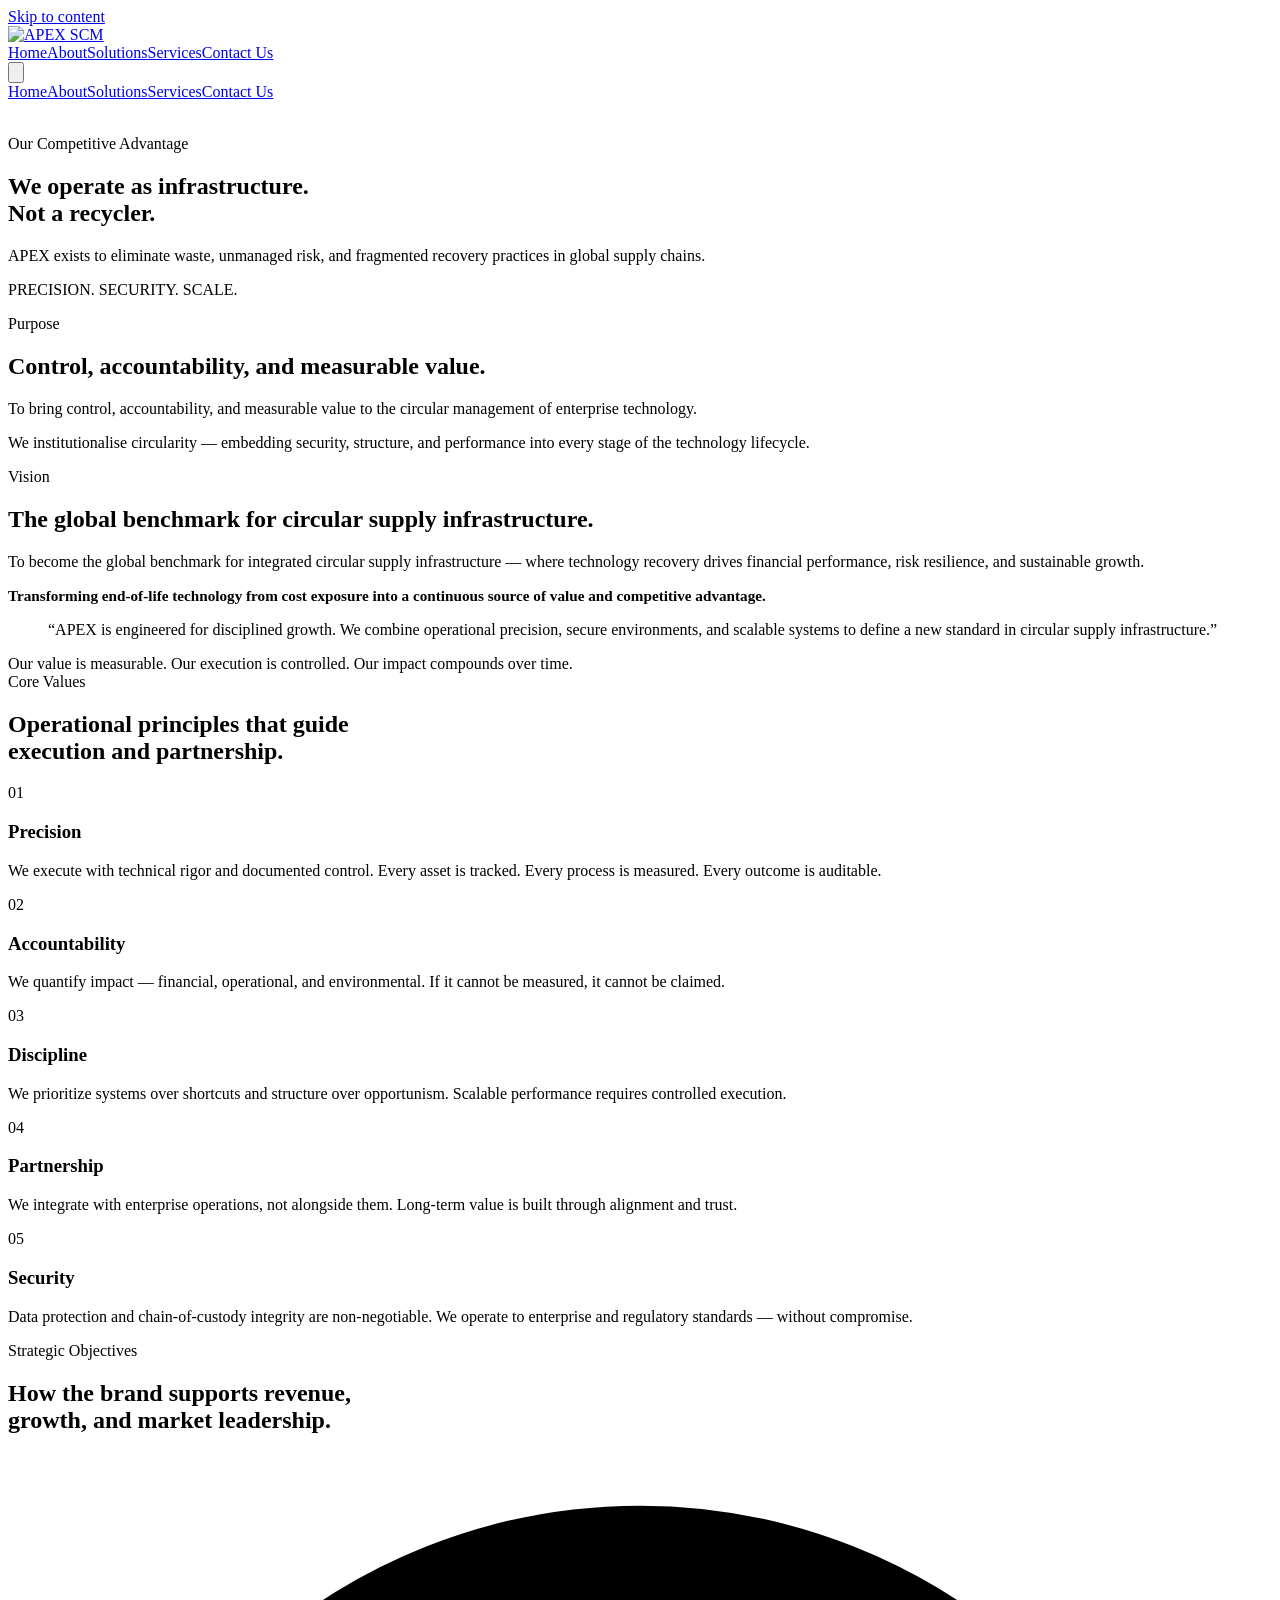
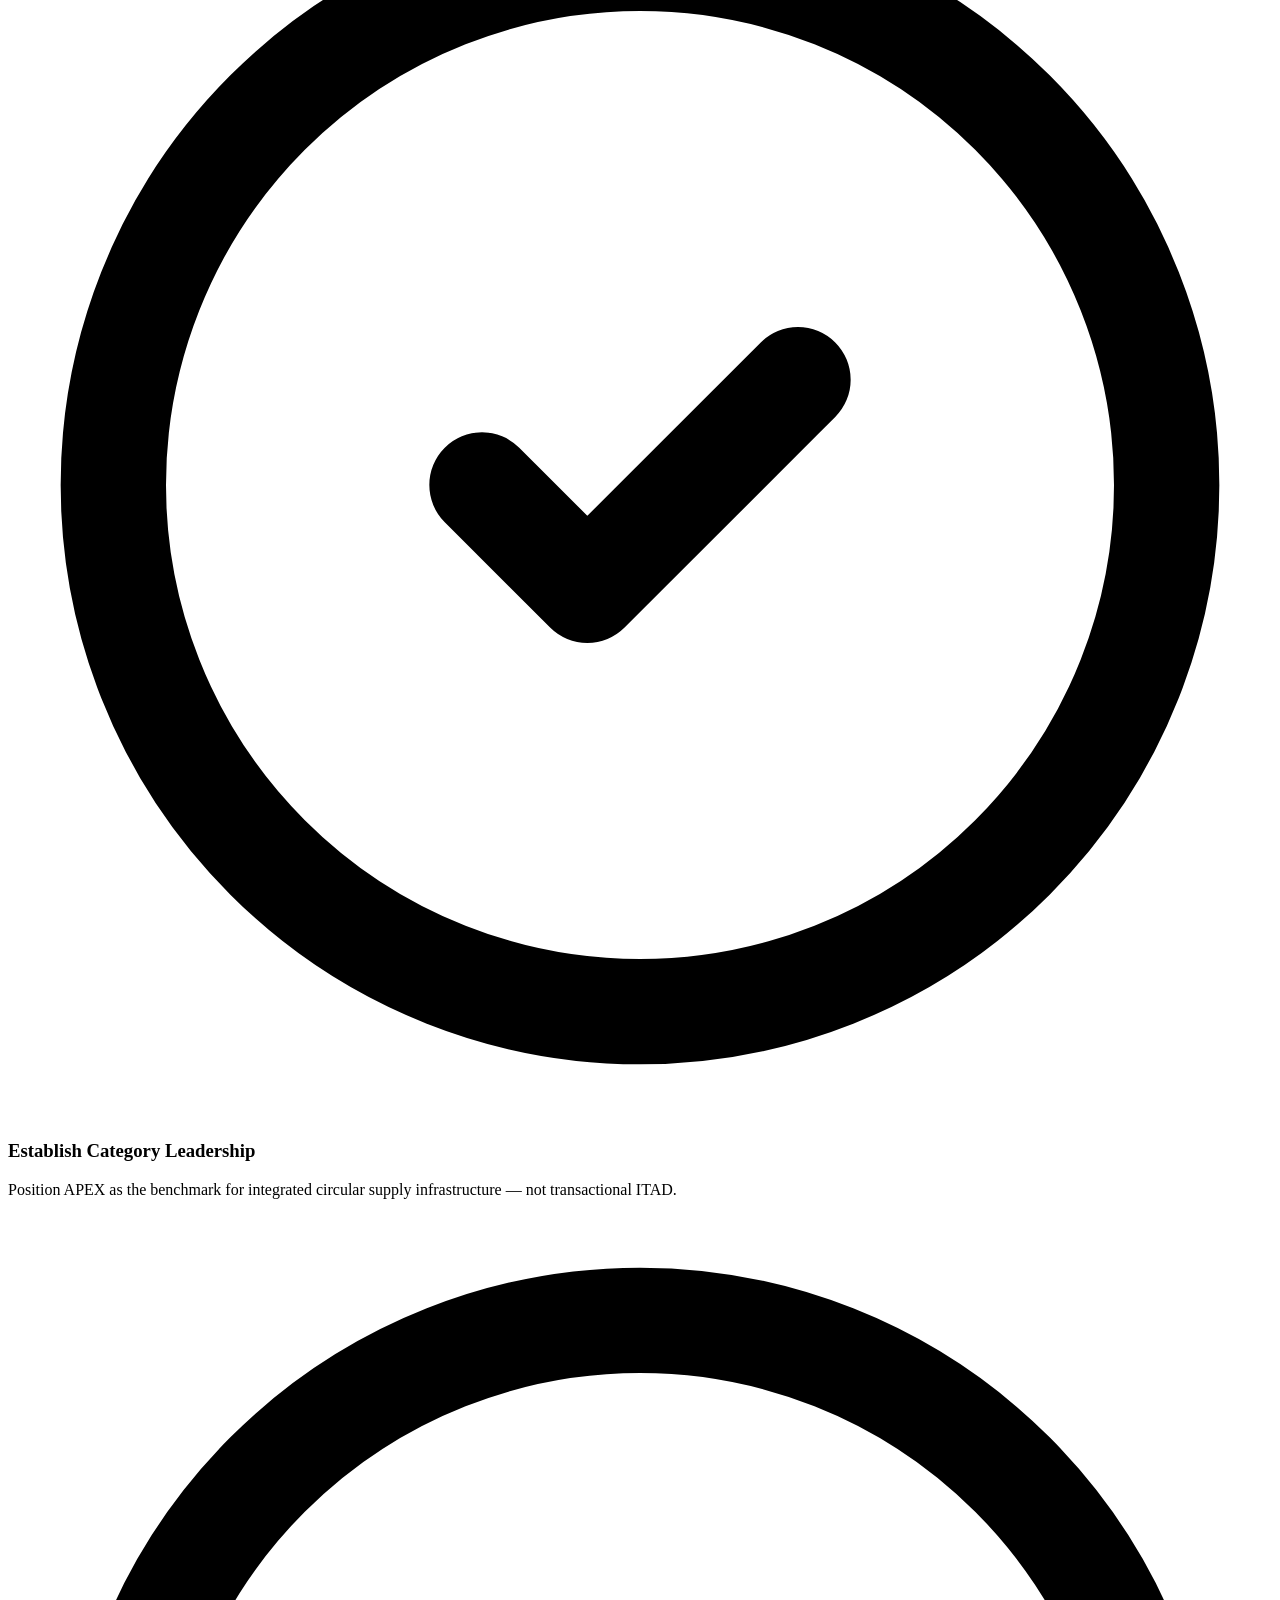
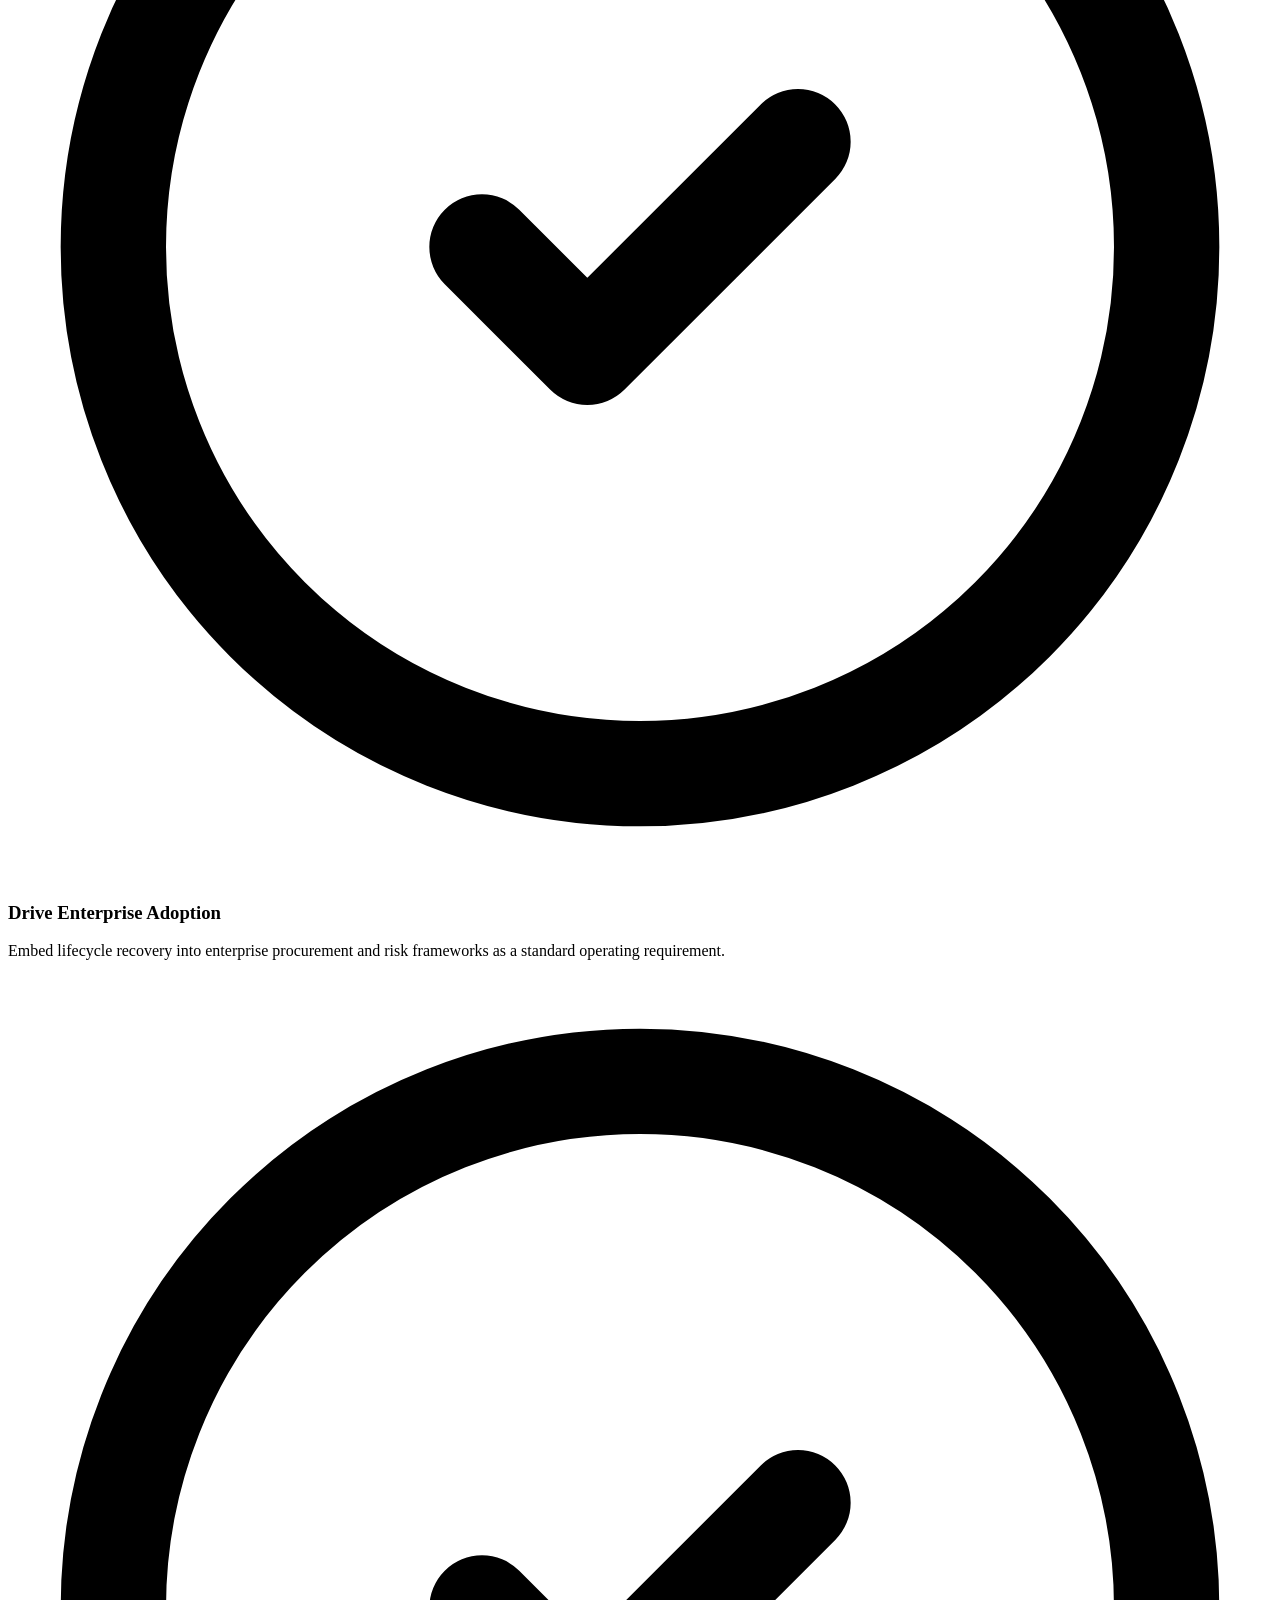
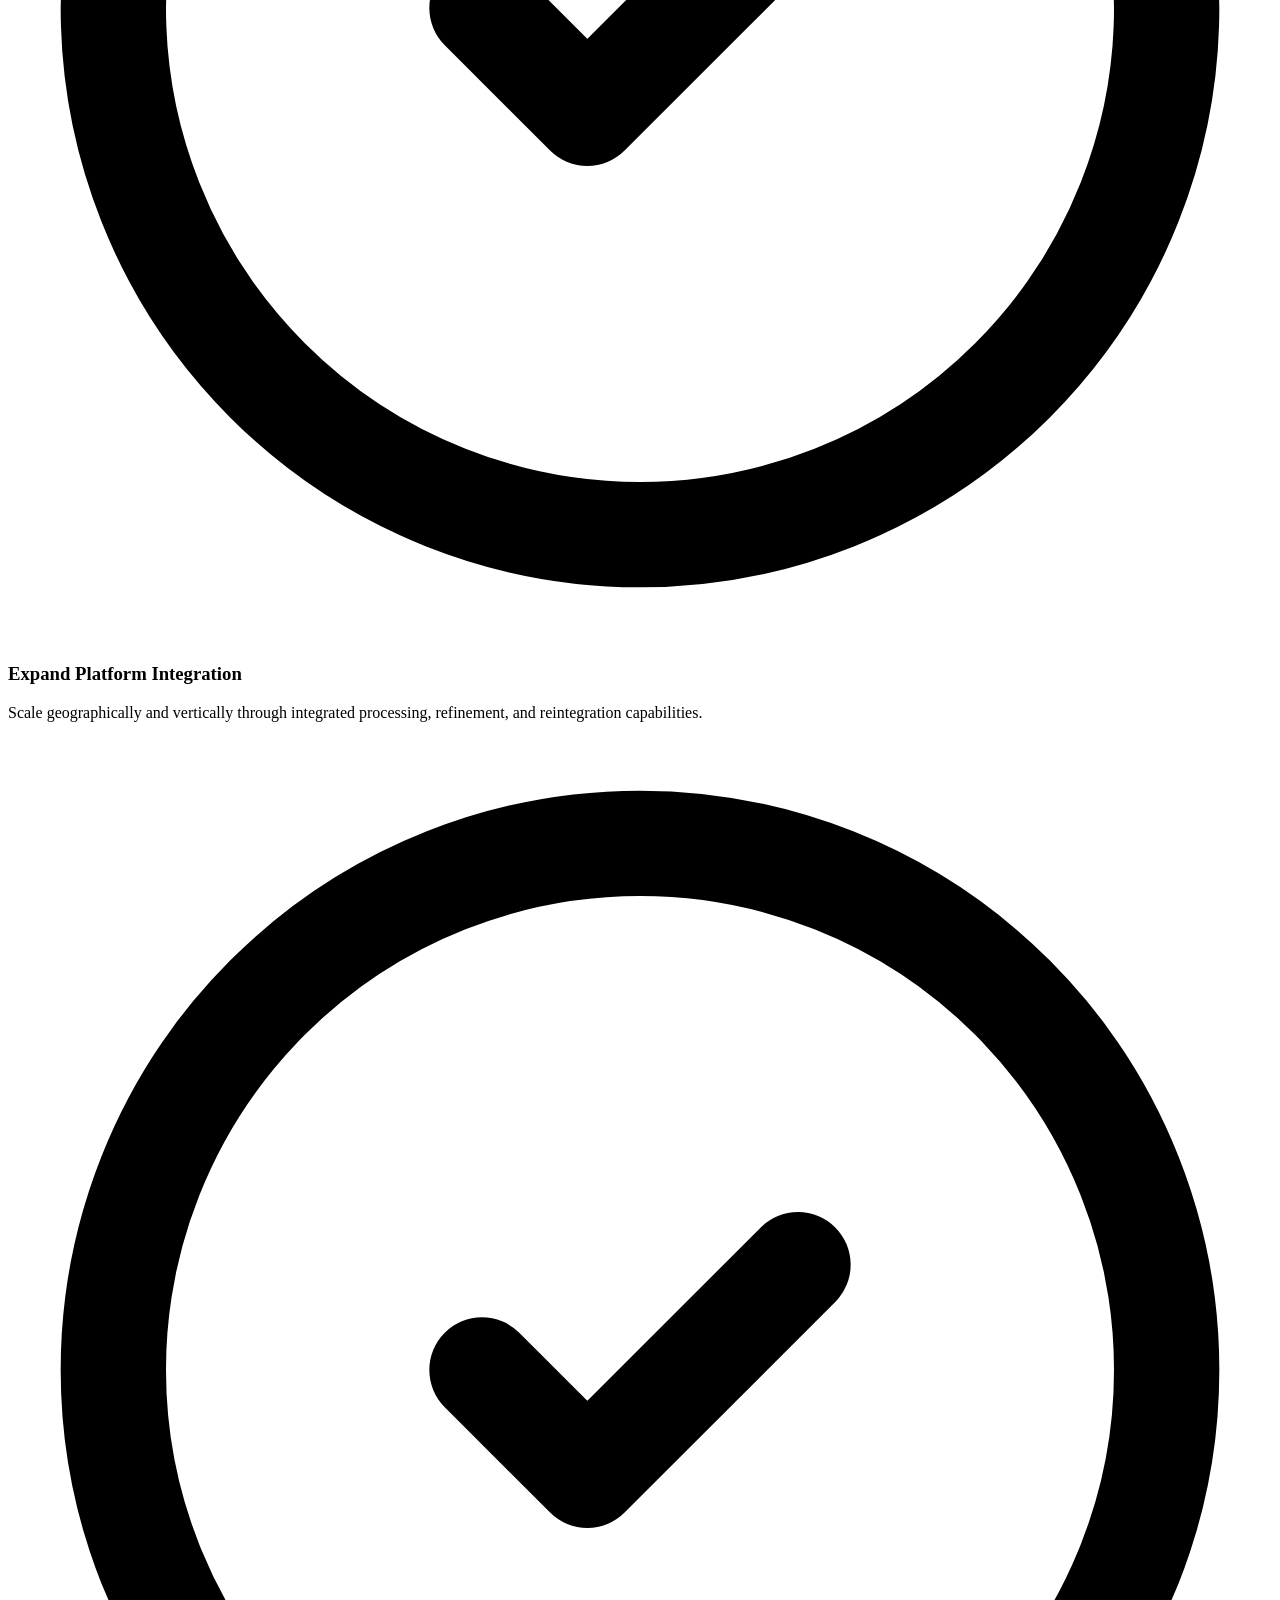
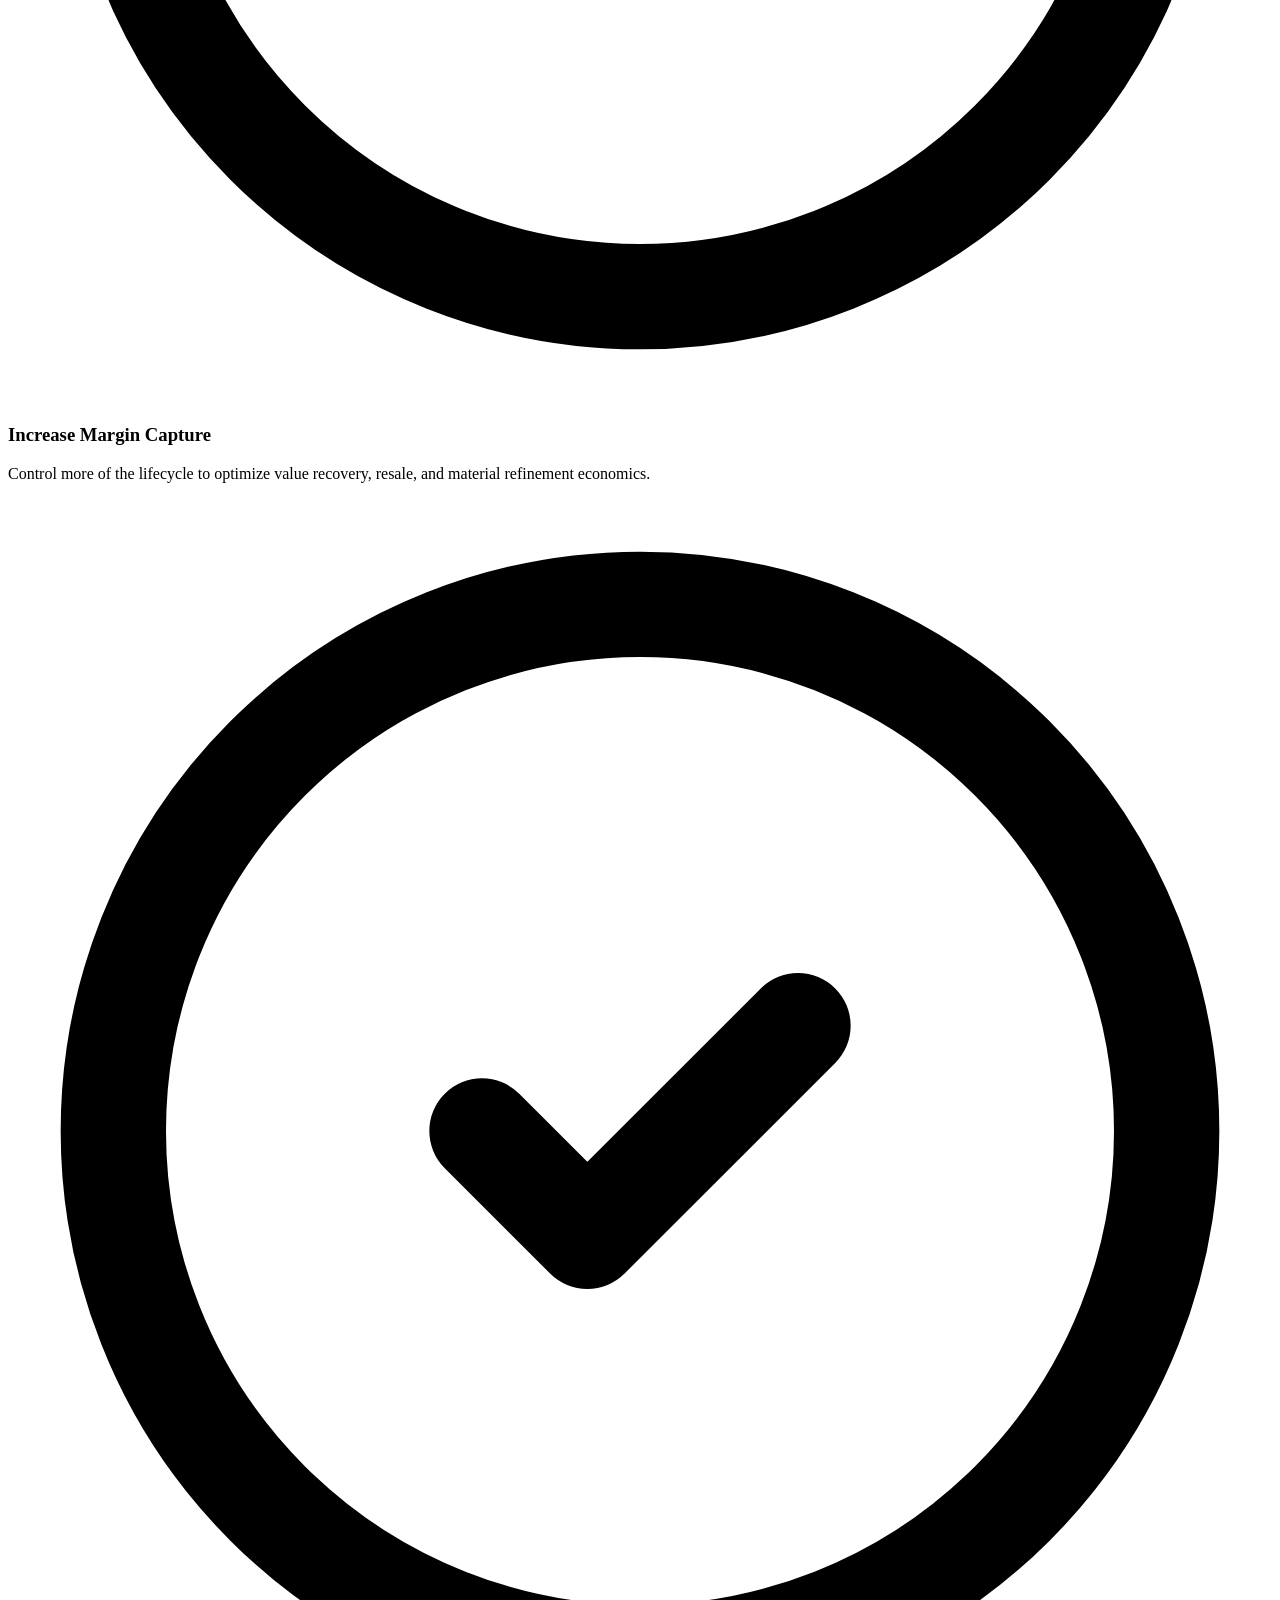
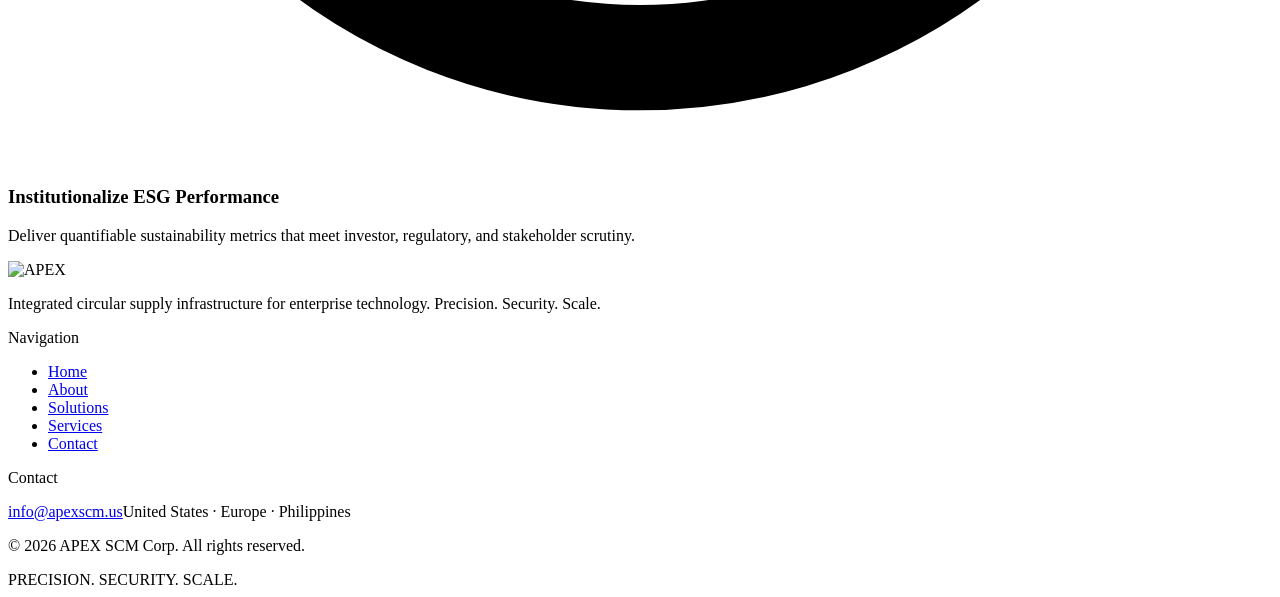
==== docs/about/index.html @ f6a9138d "APEX SCM website: hand-coded static rebuild + Services page with NACM overview deck Recreates the Ba" ====
<!doctype html>
<html lang="en">
<head>
<meta charset="utf-8">
<meta name="viewport" content="width=device-width, initial-scale=1">
<title>About | APEX SCM</title>
<meta name="description" content="APEX operates as infrastructure, not a recycler. Purpose, vision, core values and strategic objectives.">
<link rel="canonical" href="https://apexscm.us/about/">
<meta property="og:type" content="website"><meta property="og:site_name" content="APEX SCM">
<meta property="og:title" content="About | APEX SCM"><meta property="og:description" content="APEX operates as infrastructure, not a recycler. Purpose, vision, core values and strategic objectives.">
<meta property="og:url" content="https://apexscm.us/about/"><meta property="og:image" content="https://apexscm.us/assets/img/og-cover.jpg">
<meta name="twitter:card" content="summary_large_image">
<meta name="theme-color" content="#2e395f">
<link rel="icon" href="/apexscm-us/assets/img/favicon-32.png" sizes="32x32"><link rel="apple-touch-icon" href="/apexscm-us/assets/img/apple-touch-icon.png">
<link rel="manifest" href="/apexscm-us/manifest.json">
<link rel="preload" href="/apexscm-us/assets/fonts/manrope-latin.woff2" as="font" type="font/woff2" crossorigin>
<link rel="preload" href="/apexscm-us/assets/fonts/montserrat-latin.woff2" as="font" type="font/woff2" crossorigin>
<link rel="stylesheet" href="/apexscm-us/styles.css">
</head>
<body>
<a class="skip" href="#main">Skip to content</a>
<header class="site-header"><div class="wrap">
<a class="brand" href="/apexscm-us/" aria-label="APEX SCM home"><img src="/apexscm-us/assets/img/logo.png" alt="APEX SCM" width="1024" height="204"></a>
<nav class="nav" aria-label="Primary"><a href="/apexscm-us/">Home</a><a href="/apexscm-us/about/" aria-current="page">About</a><a href="/apexscm-us/solutions/">Solutions</a><a href="/apexscm-us/services/">Services</a><a class="btn btn-navy btn-sm" href="mailto:info@apexscm.us?subject=Enquiry%20via%20apexscm.us">Contact Us</a></nav>
<button class="nav-toggle" aria-label="Menu" aria-expanded="false" aria-controls="mobile-nav"><svg class="bars" viewBox="0 0 24 24" fill="none" stroke="currentColor" stroke-width="2" stroke-linecap="round" aria-hidden="true"><path d="M4 6h16M4 12h16M4 18h16"/></svg><svg class="x" viewBox="0 0 24 24" fill="none" stroke="currentColor" stroke-width="2" stroke-linecap="round" aria-hidden="true"><path d="M6 6l12 12M18 6 6 18"/></svg></button>
</div>
<nav class="mobile-nav" id="mobile-nav" aria-label="Mobile"><a href="/apexscm-us/">Home</a><a href="/apexscm-us/about/" aria-current="page">About</a><a href="/apexscm-us/solutions/">Solutions</a><a href="/apexscm-us/services/">Services</a><a class="btn btn-navy btn-sm" href="mailto:info@apexscm.us?subject=Enquiry%20via%20apexscm.us">Contact Us</a></nav>
</header>
<main id="main">
<section class="hero hero-sub"><div class="hero-bg"><img src="/apexscm-us/assets/img/hero-about.webp" alt="" fetchpriority="high"></div>
<div class="wrap"><div><p class="eyebrow">Our Competitive Advantage</p><h1>We operate as infrastructure.<br>Not a recycler.</h1><p class="lead">APEX exists to eliminate waste, unmanaged risk, and fragmented recovery practices in global supply chains.</p></div></div><p class="tagline">PRECISION. SECURITY. SCALE.</p></section>
<section class="section"><div class="wrap two-col two-col-top">
<div class="reveal"><span class="eyebrow" style="display:block;margin-bottom:.75rem">Purpose</span><h2 class="h2 h2-sm">Control, accountability, and measurable value.</h2>
<p class="sub" style="margin-top:1.25rem">To bring control, accountability, and measurable value to the circular management of enterprise technology.</p>
<p class="sub" style="margin-top:1rem">We institutionalise circularity — embedding security, structure, and performance into every stage of the technology lifecycle.</p></div>
<div class="reveal"><span class="eyebrow" style="display:block;margin-bottom:.75rem">Vision</span><h2 class="h2 h2-sm">The global benchmark for circular supply infrastructure.</h2>
<p class="sub" style="margin-top:1.25rem">To become the global benchmark for integrated circular supply infrastructure — where technology recovery drives financial performance, risk resilience, and sustainable growth.</p>
<p style="margin-top:1rem;font-weight:600;font-size:.95rem">Transforming end-of-life technology from cost exposure into a continuous source of value and competitive advantage.</p></div>
</div></section>

<section class="section-tight section-navy"><div class="wrap quote reveal">
<blockquote>“APEX is engineered for disciplined growth. We combine operational precision, secure environments, and scalable systems to define a new standard in circular supply infrastructure.”</blockquote>
<span class="eyebrow">Our value is measurable. Our execution is controlled. Our impact compounds over time.</span>
</div></section>

<section class="section"><div class="wrap">
<div class="section-head reveal"><span class="eyebrow">Core Values</span><h2 class="h2">Operational principles that guide<br>execution and partnership.</h2></div>
<div class="grid grid-3"><div class="card card-gold reveal"><div class="num">01</div><h3>Precision</h3><p>We execute with technical rigor and documented control. Every asset is tracked. Every process is measured. Every outcome is auditable.</p></div><div class="card card-gold reveal"><div class="num">02</div><h3>Accountability</h3><p>We quantify impact — financial, operational, and environmental. If it cannot be measured, it cannot be claimed.</p></div><div class="card card-gold reveal"><div class="num">03</div><h3>Discipline</h3><p>We prioritize systems over shortcuts and structure over opportunism. Scalable performance requires controlled execution.</p></div><div class="card card-gold reveal"><div class="num">04</div><h3>Partnership</h3><p>We integrate with enterprise operations, not alongside them. Long-term value is built through alignment and trust.</p></div><div class="card card-gold reveal"><div class="num">05</div><h3>Security</h3><p>Data protection and chain-of-custody integrity are non-negotiable. We operate to enterprise and regulatory standards — without compromise.</p></div></div>
</div></section>

<section class="section section-muted"><div class="wrap">
<div class="section-head reveal"><span class="eyebrow">Strategic Objectives</span><h2 class="h2">How the brand supports revenue,<br>growth, and market leadership.</h2></div>
<div class="grid grid-3"><div class="card reveal"><div class="icon"><svg viewBox="0 0 24 24" fill="none" stroke="currentColor" stroke-width="2" stroke-linecap="round" stroke-linejoin="round" aria-hidden="true"><circle cx="12" cy="12" r="10"/><path d="m9 12 2 2 4-4"/></svg></div><h3>Establish Category Leadership</h3><p>Position APEX as the benchmark for integrated circular supply infrastructure — not transactional ITAD.</p></div><div class="card reveal"><div class="icon"><svg viewBox="0 0 24 24" fill="none" stroke="currentColor" stroke-width="2" stroke-linecap="round" stroke-linejoin="round" aria-hidden="true"><circle cx="12" cy="12" r="10"/><path d="m9 12 2 2 4-4"/></svg></div><h3>Drive Enterprise Adoption</h3><p>Embed lifecycle recovery into enterprise procurement and risk frameworks as a standard operating requirement.</p></div><div class="card reveal"><div class="icon"><svg viewBox="0 0 24 24" fill="none" stroke="currentColor" stroke-width="2" stroke-linecap="round" stroke-linejoin="round" aria-hidden="true"><circle cx="12" cy="12" r="10"/><path d="m9 12 2 2 4-4"/></svg></div><h3>Expand Platform Integration</h3><p>Scale geographically and vertically through integrated processing, refinement, and reintegration capabilities.</p></div><div class="card reveal"><div class="icon"><svg viewBox="0 0 24 24" fill="none" stroke="currentColor" stroke-width="2" stroke-linecap="round" stroke-linejoin="round" aria-hidden="true"><circle cx="12" cy="12" r="10"/><path d="m9 12 2 2 4-4"/></svg></div><h3>Increase Margin Capture</h3><p>Control more of the lifecycle to optimize value recovery, resale, and material refinement economics.</p></div><div class="card reveal"><div class="icon"><svg viewBox="0 0 24 24" fill="none" stroke="currentColor" stroke-width="2" stroke-linecap="round" stroke-linejoin="round" aria-hidden="true"><circle cx="12" cy="12" r="10"/><path d="m9 12 2 2 4-4"/></svg></div><h3>Institutionalize ESG Performance</h3><p>Deliver quantifiable sustainability metrics that meet investor, regulatory, and stakeholder scrutiny.</p></div></div>
</div></section>
</main>
<footer class="site-footer"><div class="wrap">
<div class="foot-grid">
<div class="foot-brand"><img src="/apexscm-us/assets/img/logo-reversed.png" alt="APEX" width="1024" height="319"><p>Integrated circular supply infrastructure for enterprise technology. Precision. Security. Scale.</p></div>
<div><p class="foot-h">Navigation</p><ul class="foot-links"><li><a href="/apexscm-us/">Home</a></li><li><a href="/apexscm-us/about/">About</a></li><li><a href="/apexscm-us/solutions/">Solutions</a></li><li><a href="/apexscm-us/services/">Services</a></li><li><a href="mailto:info@apexscm.us?subject=Enquiry%20via%20apexscm.us">Contact</a></li></ul></div>
<div><p class="foot-h">Contact</p><div class="foot-contact"><a href="mailto:info@apexscm.us">info@apexscm.us</a><span>United States · Europe · Philippines</span></div></div>
</div>
<div class="foot-bottom"><p>&copy; 2026 APEX SCM Corp. All rights reserved.</p><span class="tag">PRECISION. SECURITY. SCALE.</span></div>
</div></footer>
<script>document.documentElement.classList.add('js')</script><script src="/apexscm-us/site.js" defer></script>
</body>
</html>
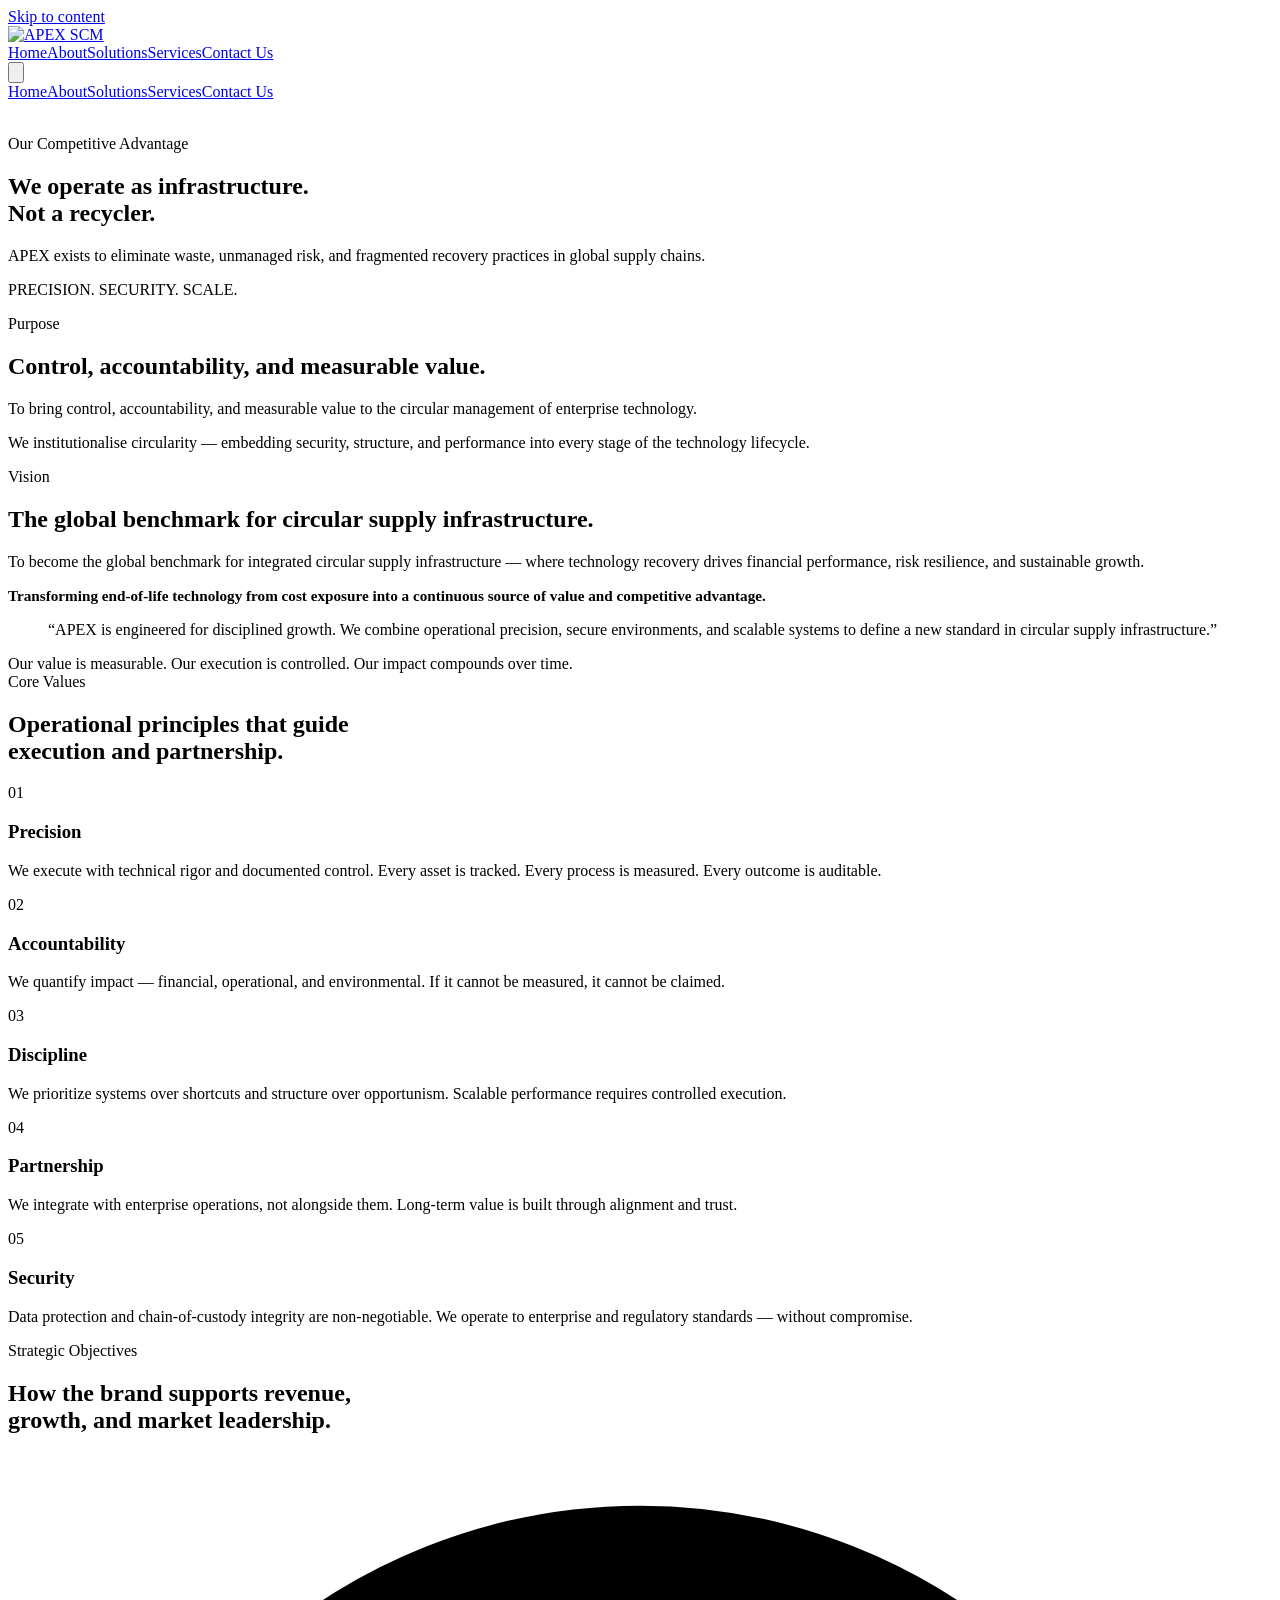
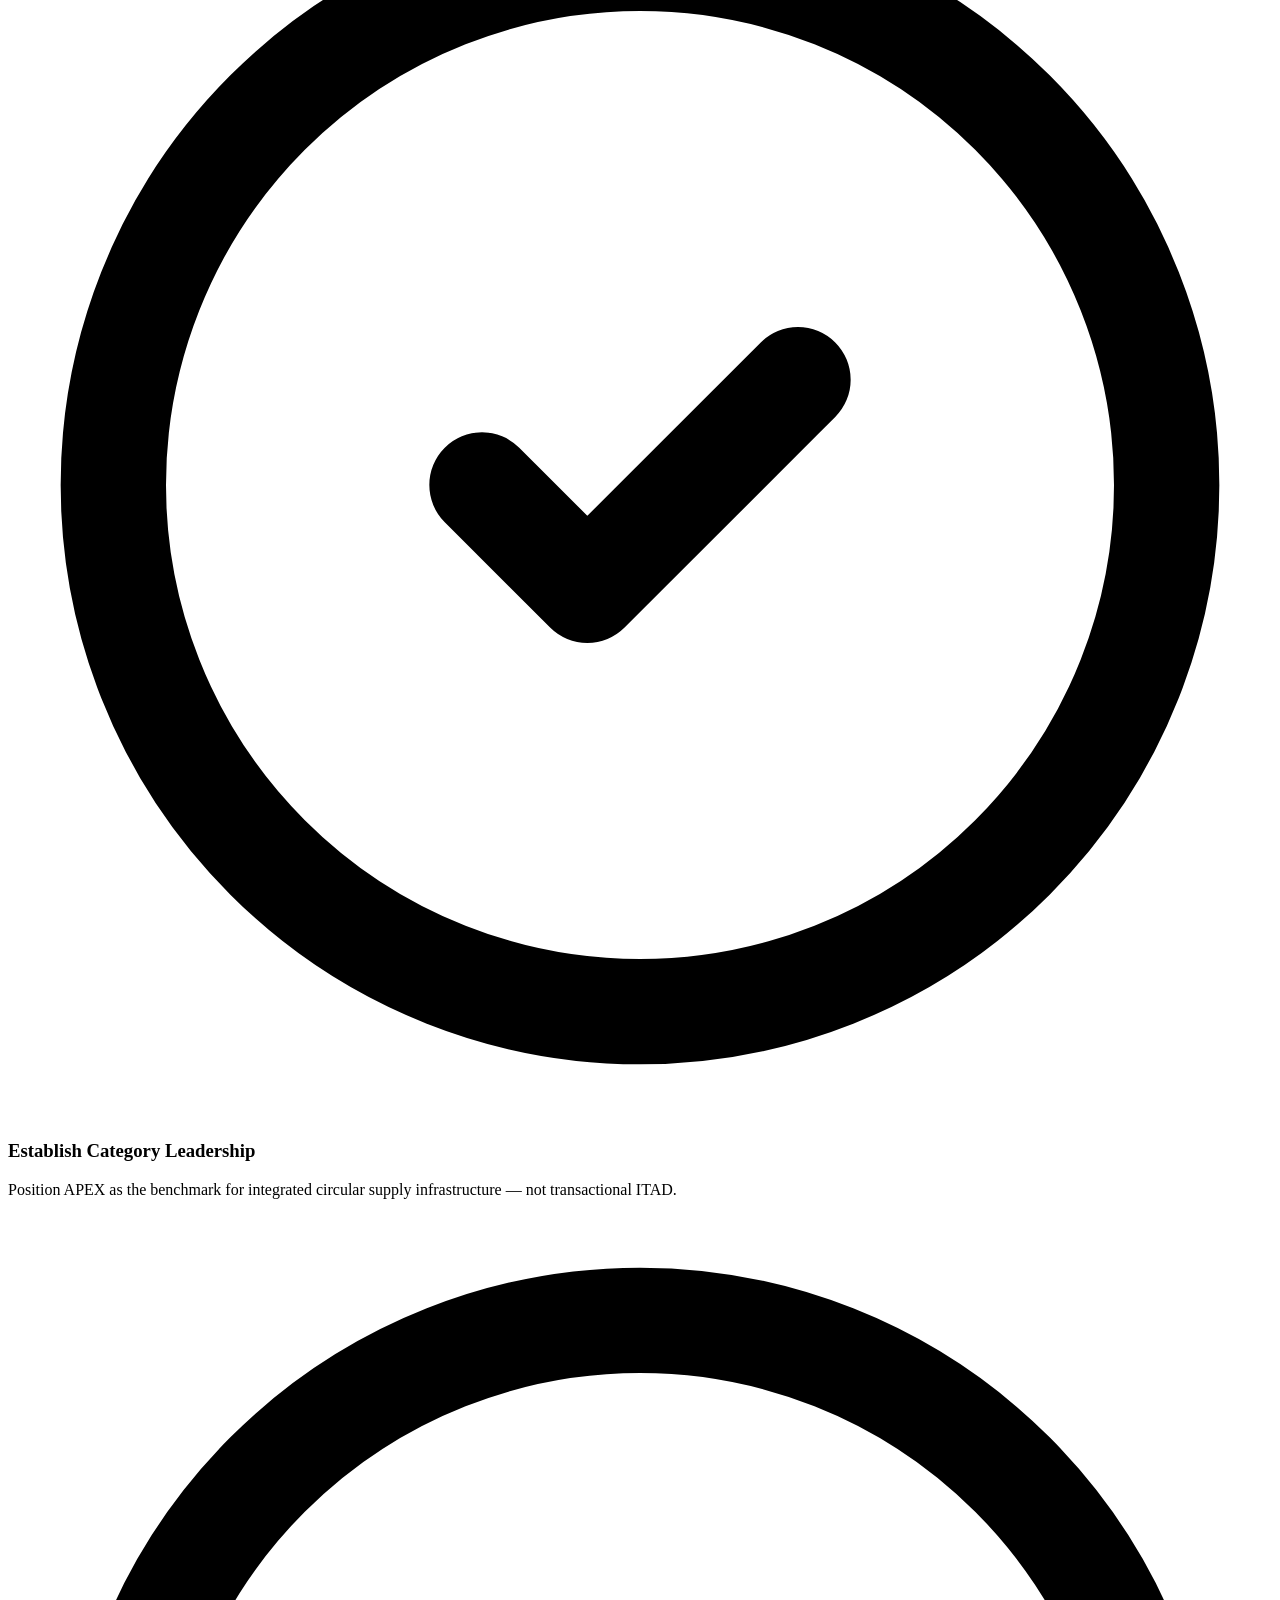
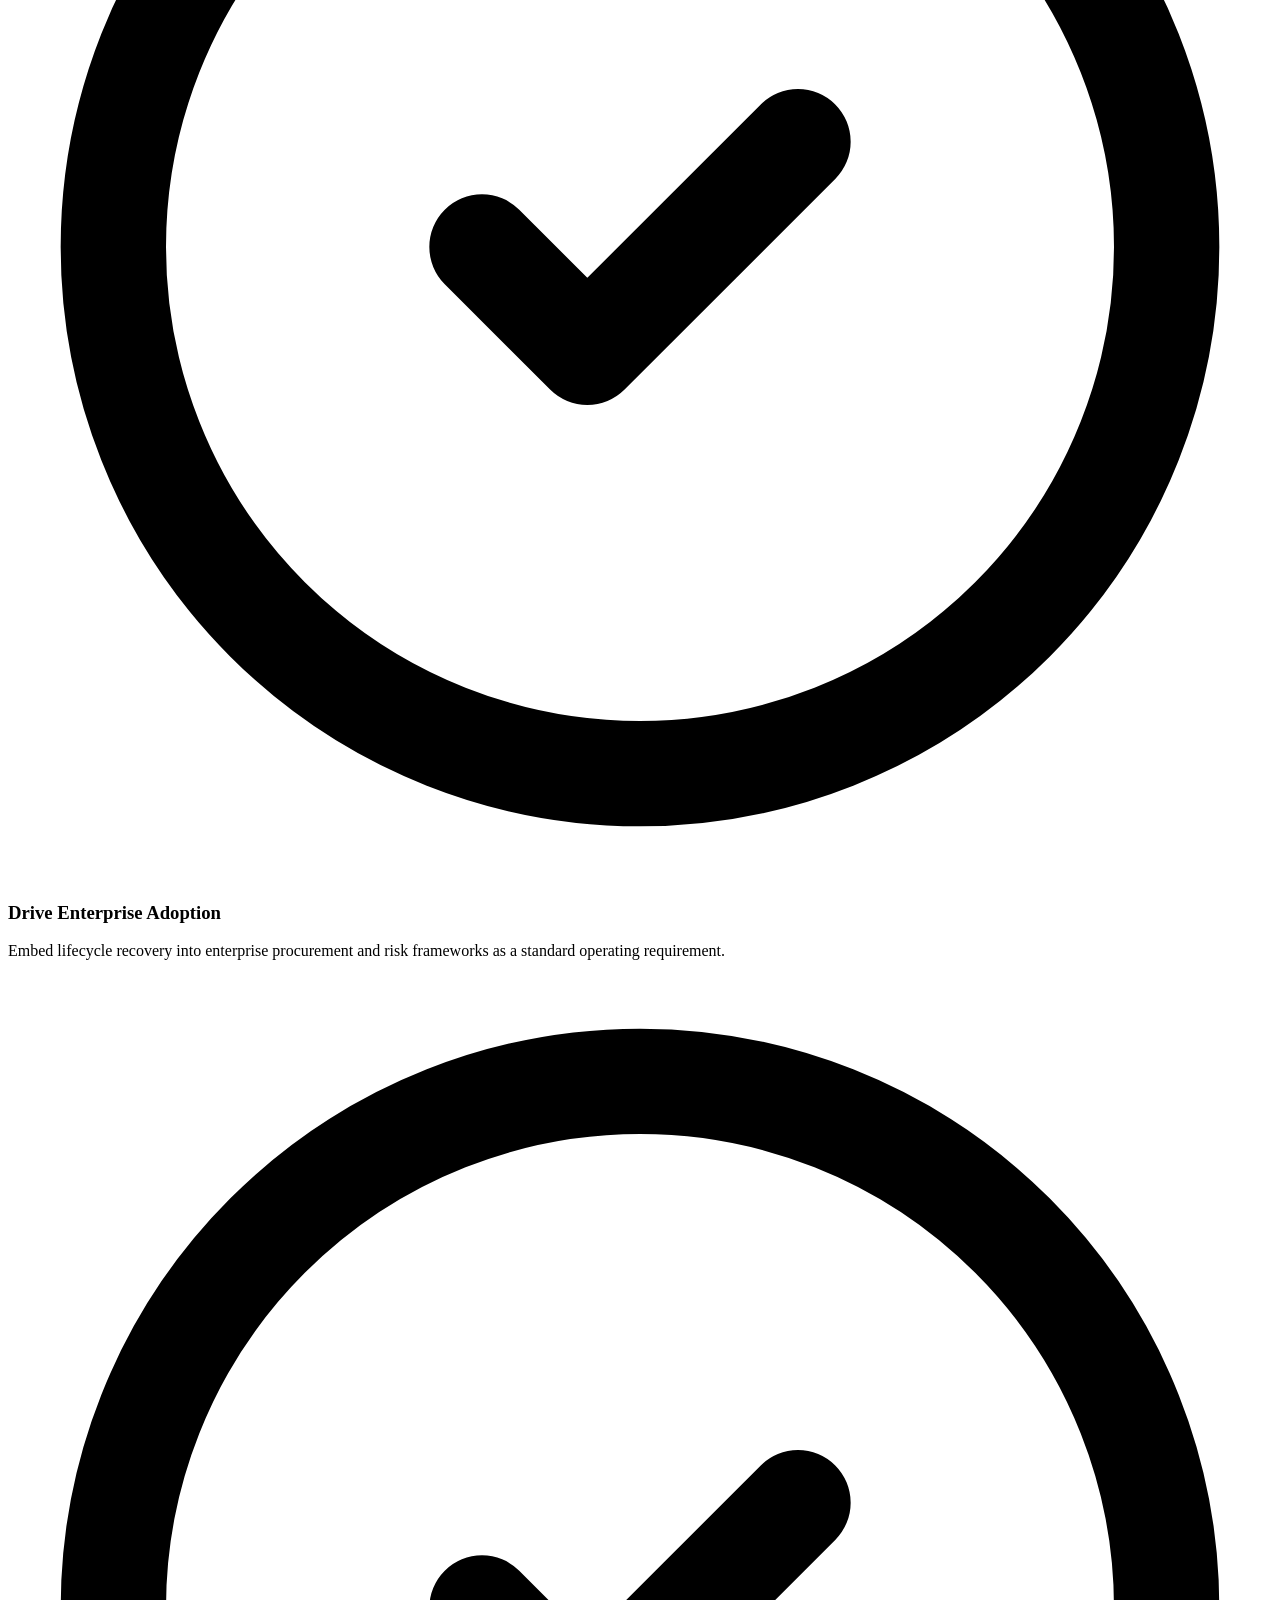
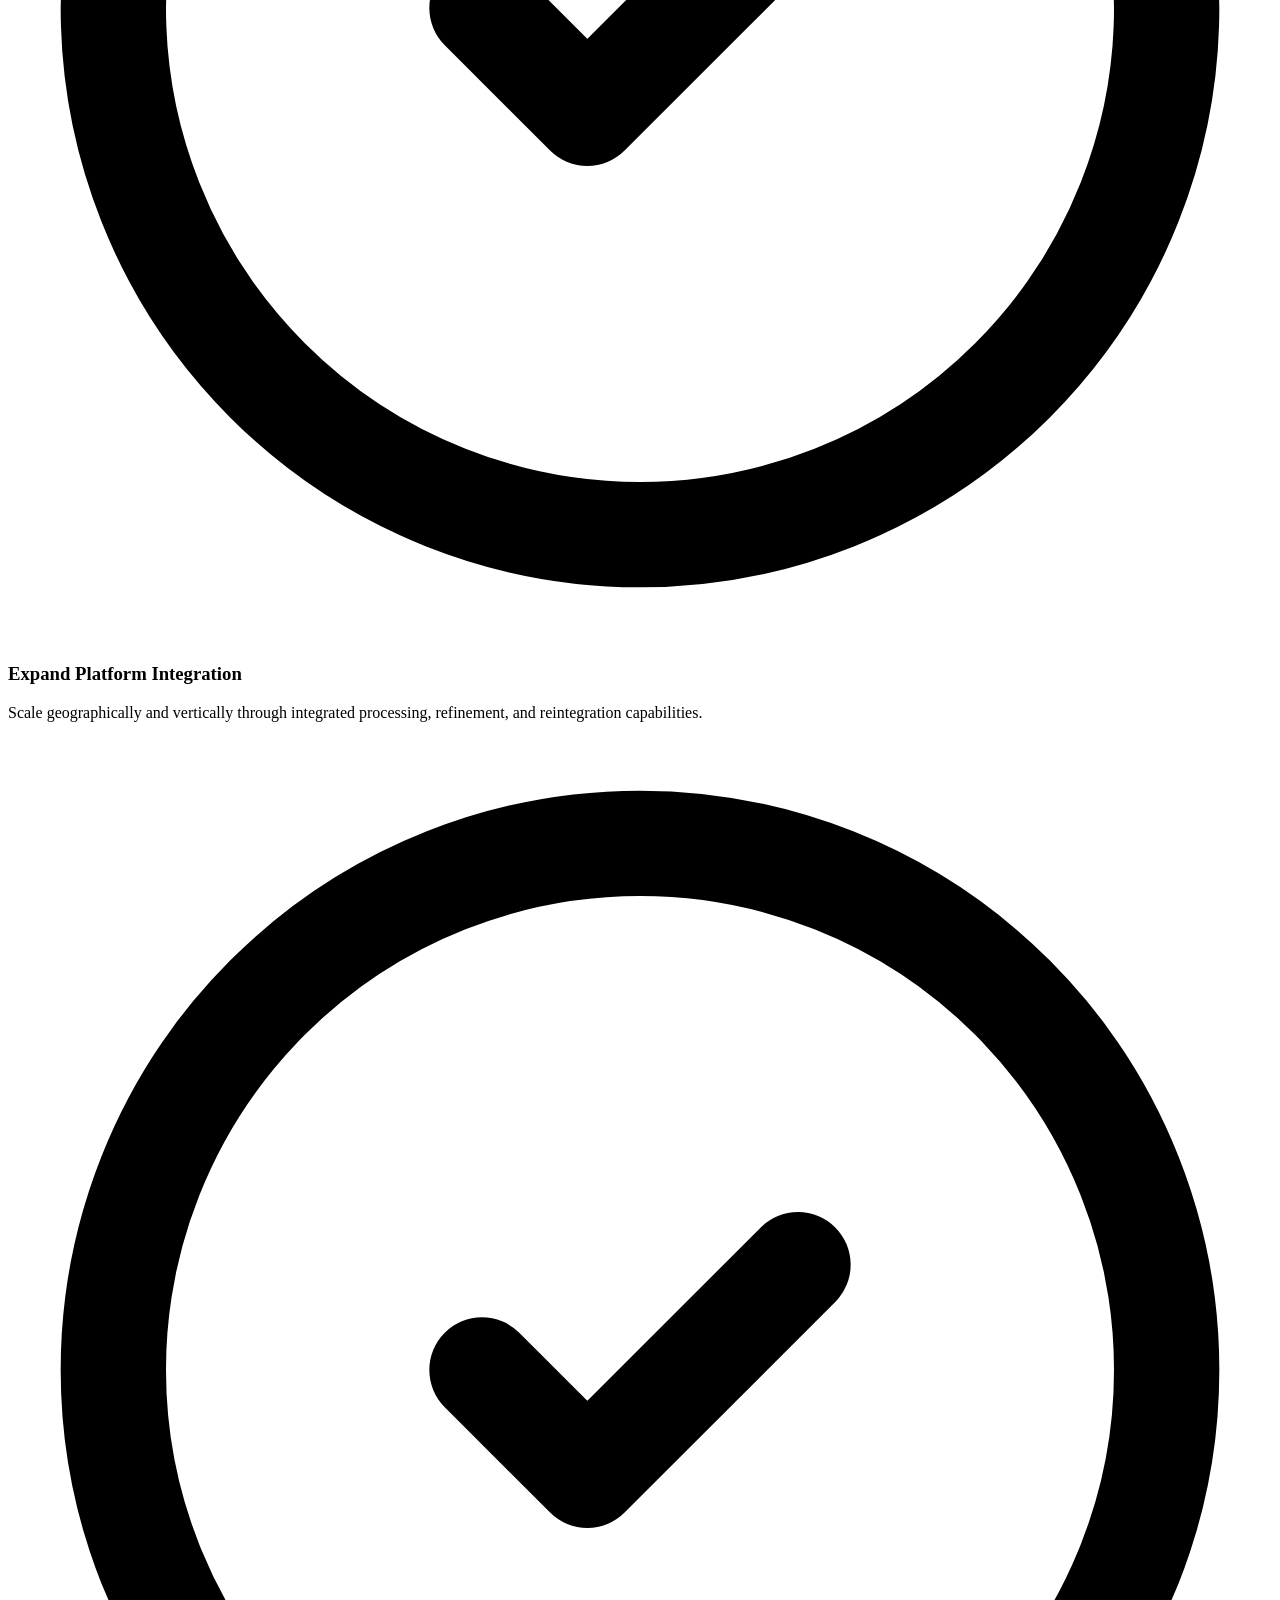
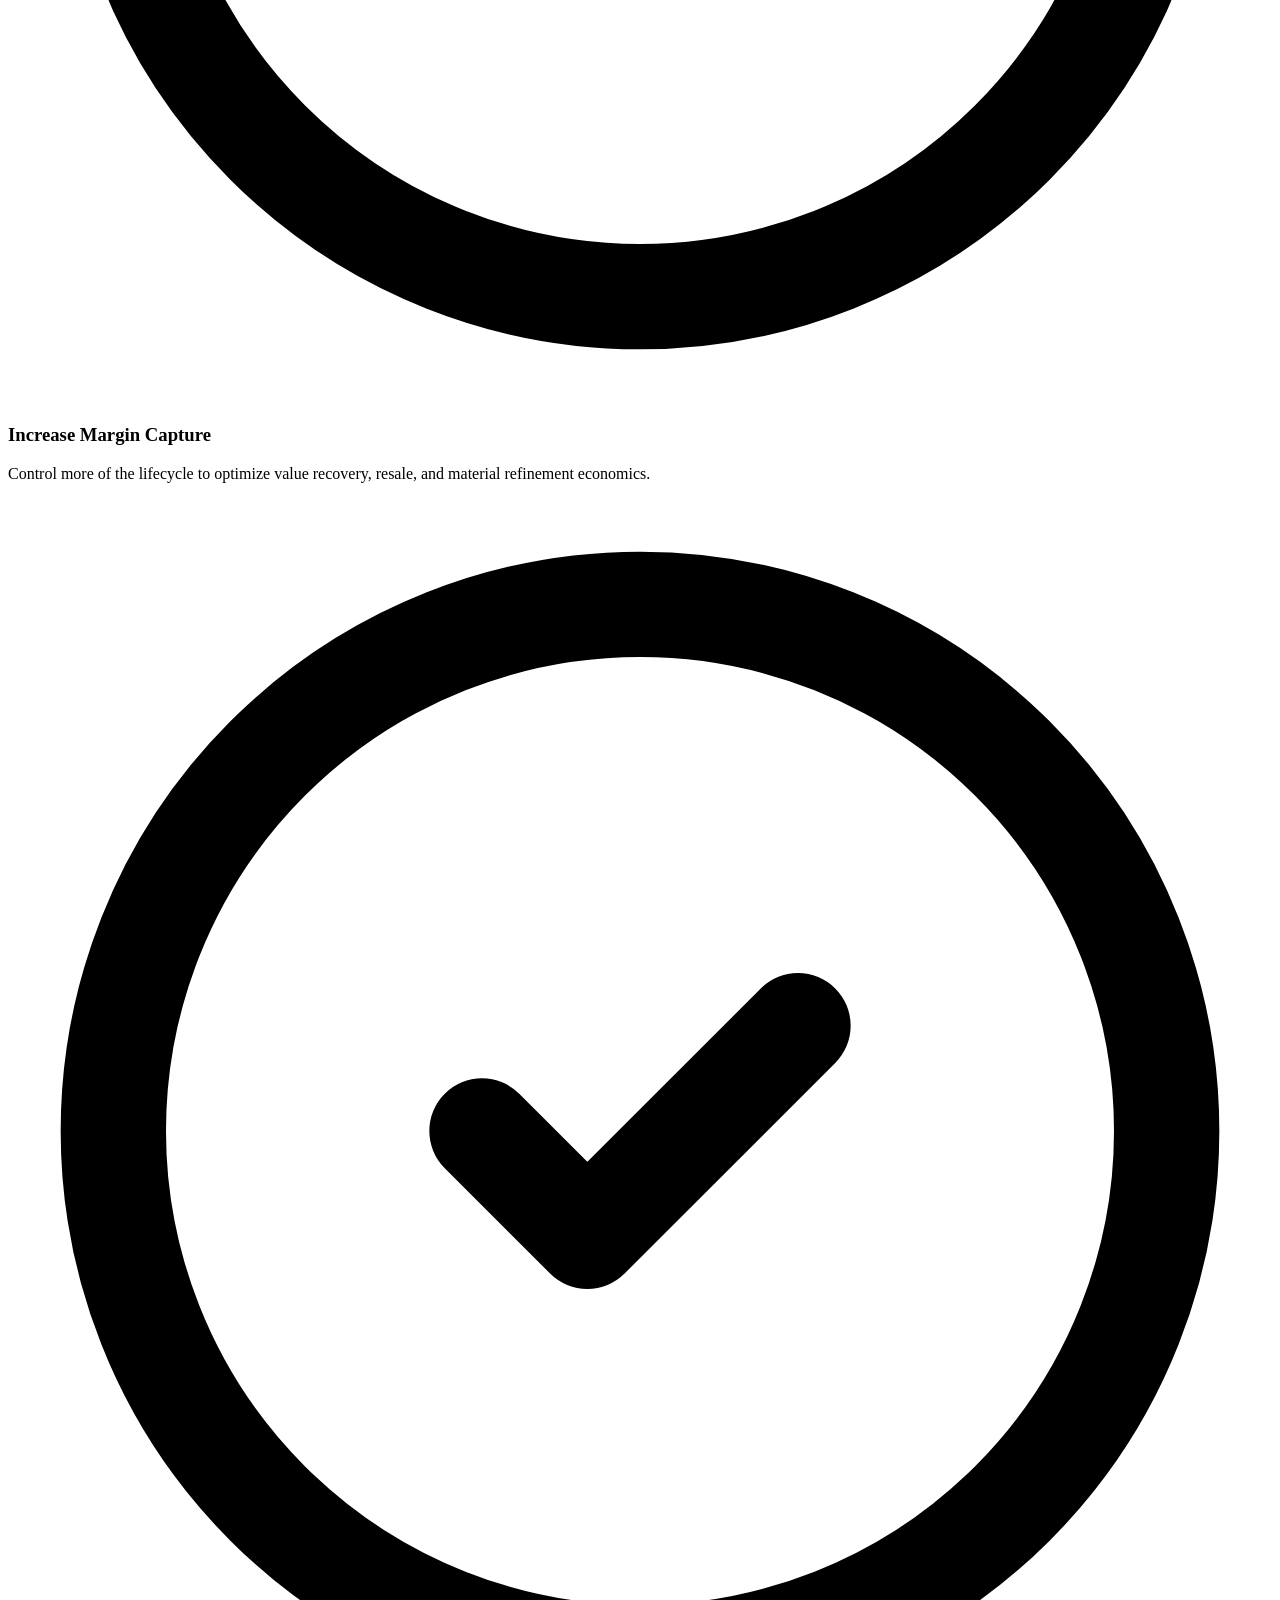
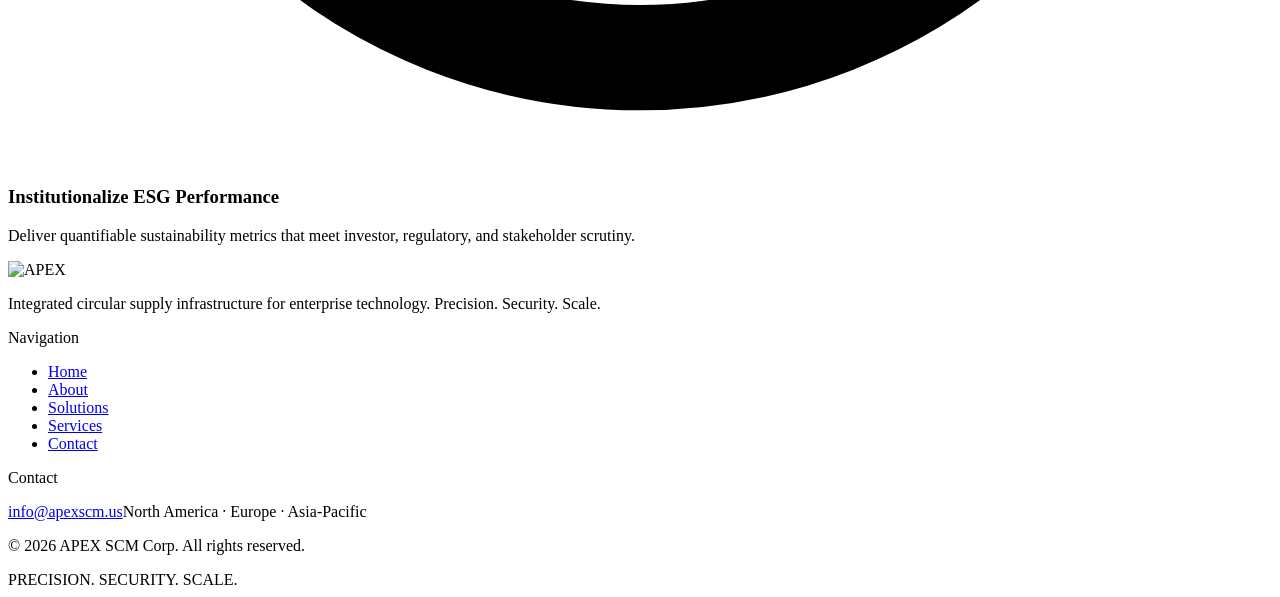
==== commit cc31347d: "Mobile polish, gold Contact buttons, Asia-Pacific footer; switch to production build (CNAME apexscm." ====
--- a/docs/about/index.html
+++ b/docs/about/index.html
@@ -11,23 +11,23 @@
 <meta property="og:url" content="https://apexscm.us/about/"><meta property="og:image" content="https://apexscm.us/assets/img/og-cover.jpg">
 <meta name="twitter:card" content="summary_large_image">
 <meta name="theme-color" content="#2e395f">
-<link rel="icon" href="/apexscm-us/assets/img/favicon-32.png" sizes="32x32"><link rel="apple-touch-icon" href="/apexscm-us/assets/img/apple-touch-icon.png">
-<link rel="manifest" href="/apexscm-us/manifest.json">
-<link rel="preload" href="/apexscm-us/assets/fonts/manrope-latin.woff2" as="font" type="font/woff2" crossorigin>
-<link rel="preload" href="/apexscm-us/assets/fonts/montserrat-latin.woff2" as="font" type="font/woff2" crossorigin>
-<link rel="stylesheet" href="/apexscm-us/styles.css">
+<link rel="icon" href="/assets/img/favicon-32.png" sizes="32x32"><link rel="apple-touch-icon" href="/assets/img/apple-touch-icon.png">
+<link rel="manifest" href="/manifest.json">
+<link rel="preload" href="/assets/fonts/manrope-latin.woff2" as="font" type="font/woff2" crossorigin>
+<link rel="preload" href="/assets/fonts/montserrat-latin.woff2" as="font" type="font/woff2" crossorigin>
+<link rel="stylesheet" href="/styles.css">
 </head>
 <body>
 <a class="skip" href="#main">Skip to content</a>
 <header class="site-header"><div class="wrap">
-<a class="brand" href="/apexscm-us/" aria-label="APEX SCM home"><img src="/apexscm-us/assets/img/logo.png" alt="APEX SCM" width="1024" height="204"></a>
-<nav class="nav" aria-label="Primary"><a href="/apexscm-us/">Home</a><a href="/apexscm-us/about/" aria-current="page">About</a><a href="/apexscm-us/solutions/">Solutions</a><a href="/apexscm-us/services/">Services</a><a class="btn btn-navy btn-sm" href="mailto:info@apexscm.us?subject=Enquiry%20via%20apexscm.us">Contact Us</a></nav>
+<a class="brand" href="/" aria-label="APEX SCM home"><img src="/assets/img/logo.png" alt="APEX SCM" width="1024" height="204"></a>
+<nav class="nav" aria-label="Primary"><a href="/">Home</a><a href="/about/" aria-current="page">About</a><a href="/solutions/">Solutions</a><a href="/services/">Services</a><a class="btn btn-gold btn-sm" href="mailto:info@apexscm.us?subject=Enquiry%20via%20apexscm.us">Contact Us</a></nav>
 <button class="nav-toggle" aria-label="Menu" aria-expanded="false" aria-controls="mobile-nav"><svg class="bars" viewBox="0 0 24 24" fill="none" stroke="currentColor" stroke-width="2" stroke-linecap="round" aria-hidden="true"><path d="M4 6h16M4 12h16M4 18h16"/></svg><svg class="x" viewBox="0 0 24 24" fill="none" stroke="currentColor" stroke-width="2" stroke-linecap="round" aria-hidden="true"><path d="M6 6l12 12M18 6 6 18"/></svg></button>
 </div>
-<nav class="mobile-nav" id="mobile-nav" aria-label="Mobile"><a href="/apexscm-us/">Home</a><a href="/apexscm-us/about/" aria-current="page">About</a><a href="/apexscm-us/solutions/">Solutions</a><a href="/apexscm-us/services/">Services</a><a class="btn btn-navy btn-sm" href="mailto:info@apexscm.us?subject=Enquiry%20via%20apexscm.us">Contact Us</a></nav>
+<nav class="mobile-nav" id="mobile-nav" aria-label="Mobile"><a href="/">Home</a><a href="/about/" aria-current="page">About</a><a href="/solutions/">Solutions</a><a href="/services/">Services</a><a class="btn btn-gold" href="mailto:info@apexscm.us?subject=Enquiry%20via%20apexscm.us">Contact Us</a></nav>
 </header>
 <main id="main">
-<section class="hero hero-sub"><div class="hero-bg"><img src="/apexscm-us/assets/img/hero-about.webp" alt="" fetchpriority="high"></div>
+<section class="hero hero-sub"><div class="hero-bg"><img src="/assets/img/hero-about.webp" alt="" fetchpriority="high"></div>
 <div class="wrap"><div><p class="eyebrow">Our Competitive Advantage</p><h1>We operate as infrastructure.<br>Not a recycler.</h1><p class="lead">APEX exists to eliminate waste, unmanaged risk, and fragmented recovery practices in global supply chains.</p></div></div><p class="tagline">PRECISION. SECURITY. SCALE.</p></section>
 <section class="section"><div class="wrap two-col two-col-top">
 <div class="reveal"><span class="eyebrow" style="display:block;margin-bottom:.75rem">Purpose</span><h2 class="h2 h2-sm">Control, accountability, and measurable value.</h2>
@@ -55,12 +55,12 @@
 </main>
 <footer class="site-footer"><div class="wrap">
 <div class="foot-grid">
-<div class="foot-brand"><img src="/apexscm-us/assets/img/logo-reversed.png" alt="APEX" width="1024" height="319"><p>Integrated circular supply infrastructure for enterprise technology. Precision. Security. Scale.</p></div>
-<div><p class="foot-h">Navigation</p><ul class="foot-links"><li><a href="/apexscm-us/">Home</a></li><li><a href="/apexscm-us/about/">About</a></li><li><a href="/apexscm-us/solutions/">Solutions</a></li><li><a href="/apexscm-us/services/">Services</a></li><li><a href="mailto:info@apexscm.us?subject=Enquiry%20via%20apexscm.us">Contact</a></li></ul></div>
-<div><p class="foot-h">Contact</p><div class="foot-contact"><a href="mailto:info@apexscm.us">info@apexscm.us</a><span>United States · Europe · Philippines</span></div></div>
+<div class="foot-brand"><img src="/assets/img/logo-reversed.png" alt="APEX" width="1024" height="319"><p>Integrated circular supply infrastructure for enterprise technology. Precision. Security. Scale.</p></div>
+<div><p class="foot-h">Navigation</p><ul class="foot-links"><li><a href="/">Home</a></li><li><a href="/about/">About</a></li><li><a href="/solutions/">Solutions</a></li><li><a href="/services/">Services</a></li><li><a href="mailto:info@apexscm.us?subject=Enquiry%20via%20apexscm.us">Contact</a></li></ul></div>
+<div><p class="foot-h">Contact</p><div class="foot-contact"><a href="mailto:info@apexscm.us">info@apexscm.us</a><span>North America · Europe · Asia-Pacific</span></div></div>
 </div>
 <div class="foot-bottom"><p>&copy; 2026 APEX SCM Corp. All rights reserved.</p><span class="tag">PRECISION. SECURITY. SCALE.</span></div>
 </div></footer>
-<script>document.documentElement.classList.add('js')</script><script src="/apexscm-us/site.js" defer></script>
+<script>document.documentElement.classList.add('js')</script><script src="/site.js" defer></script>
 </body>
 </html>
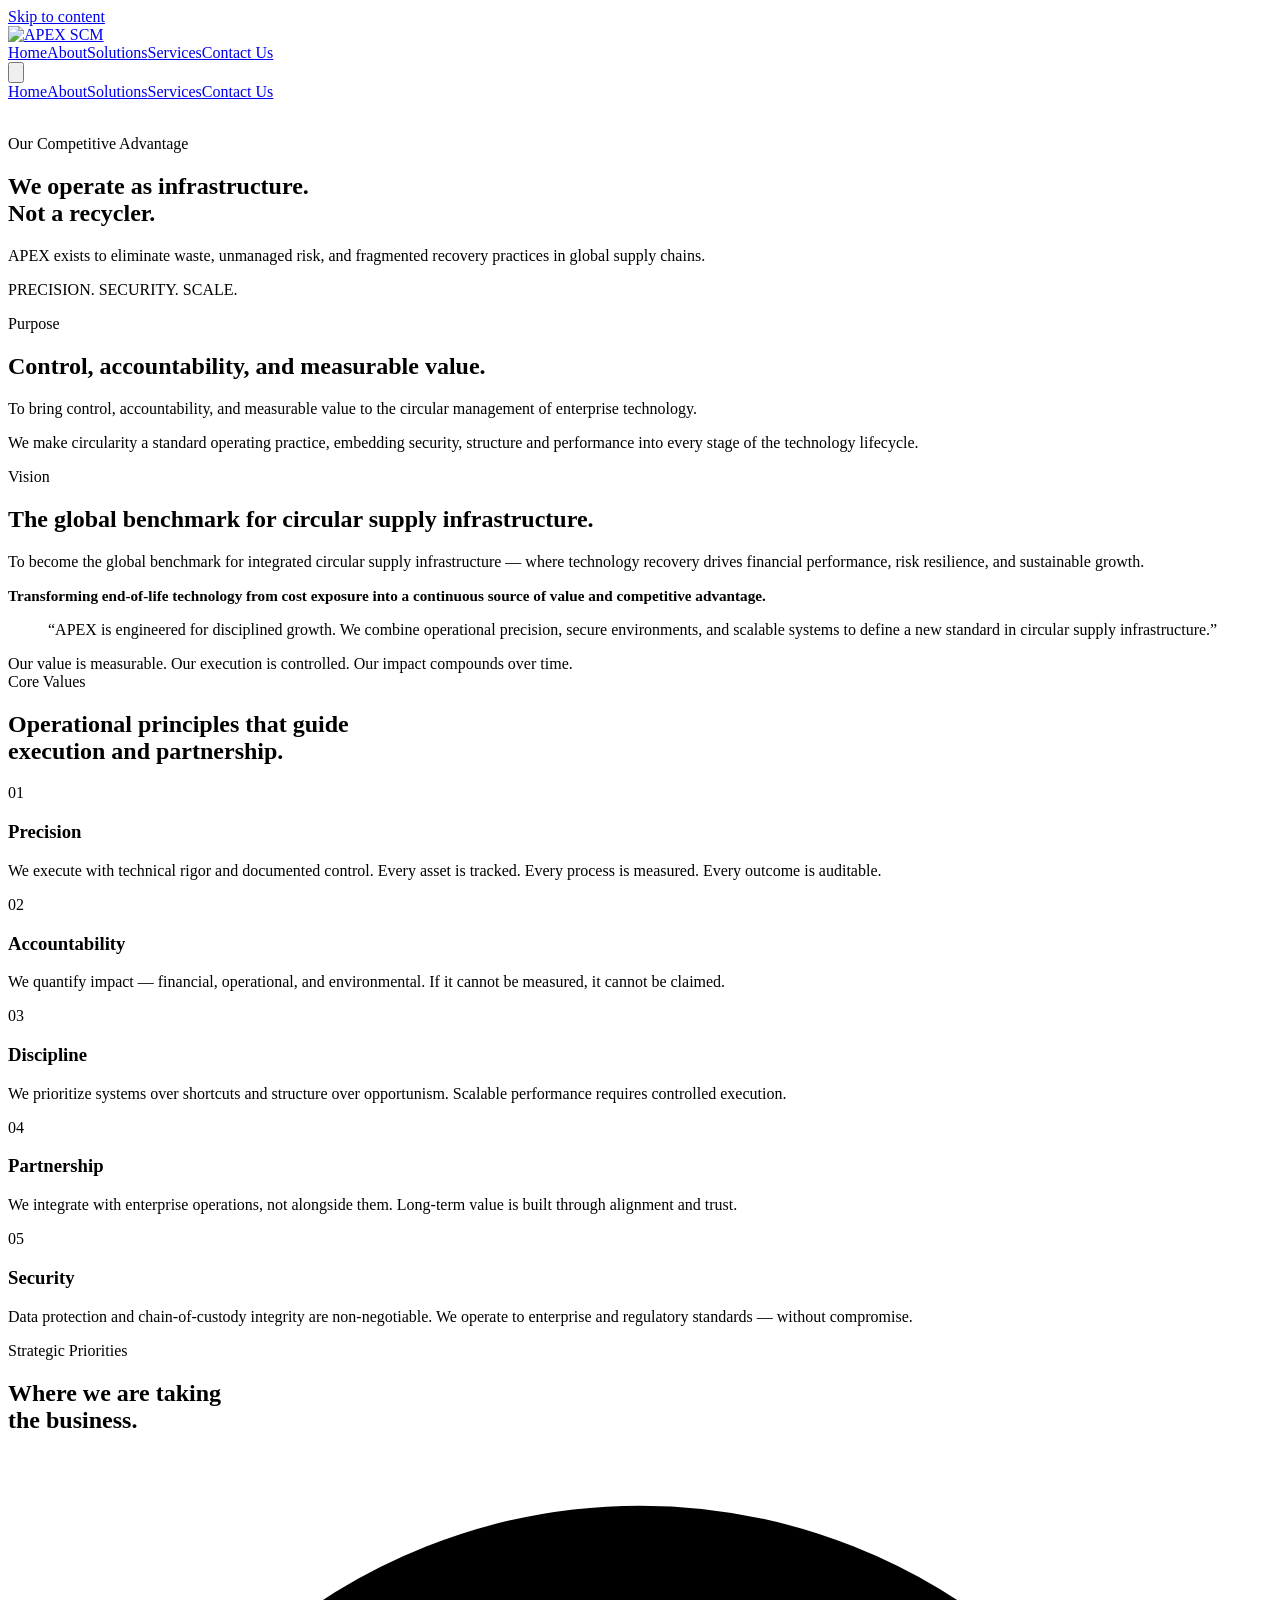
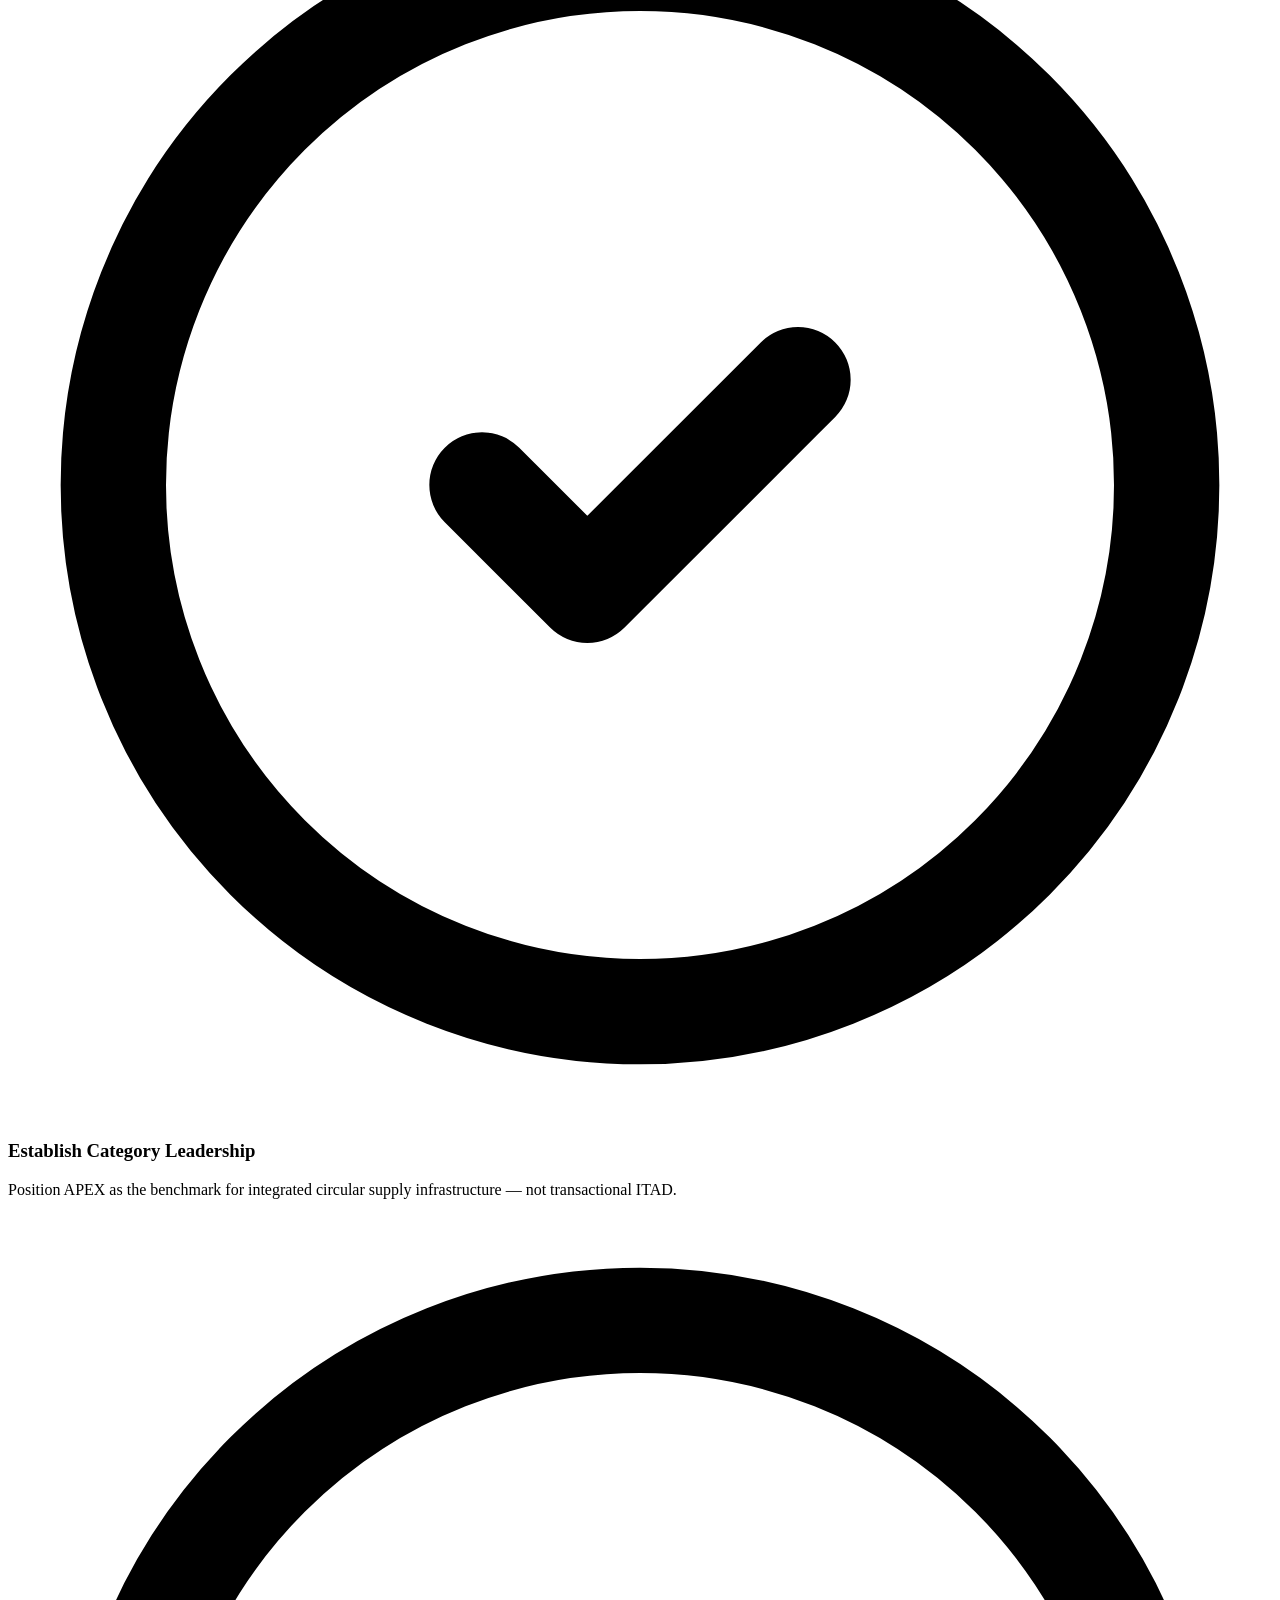
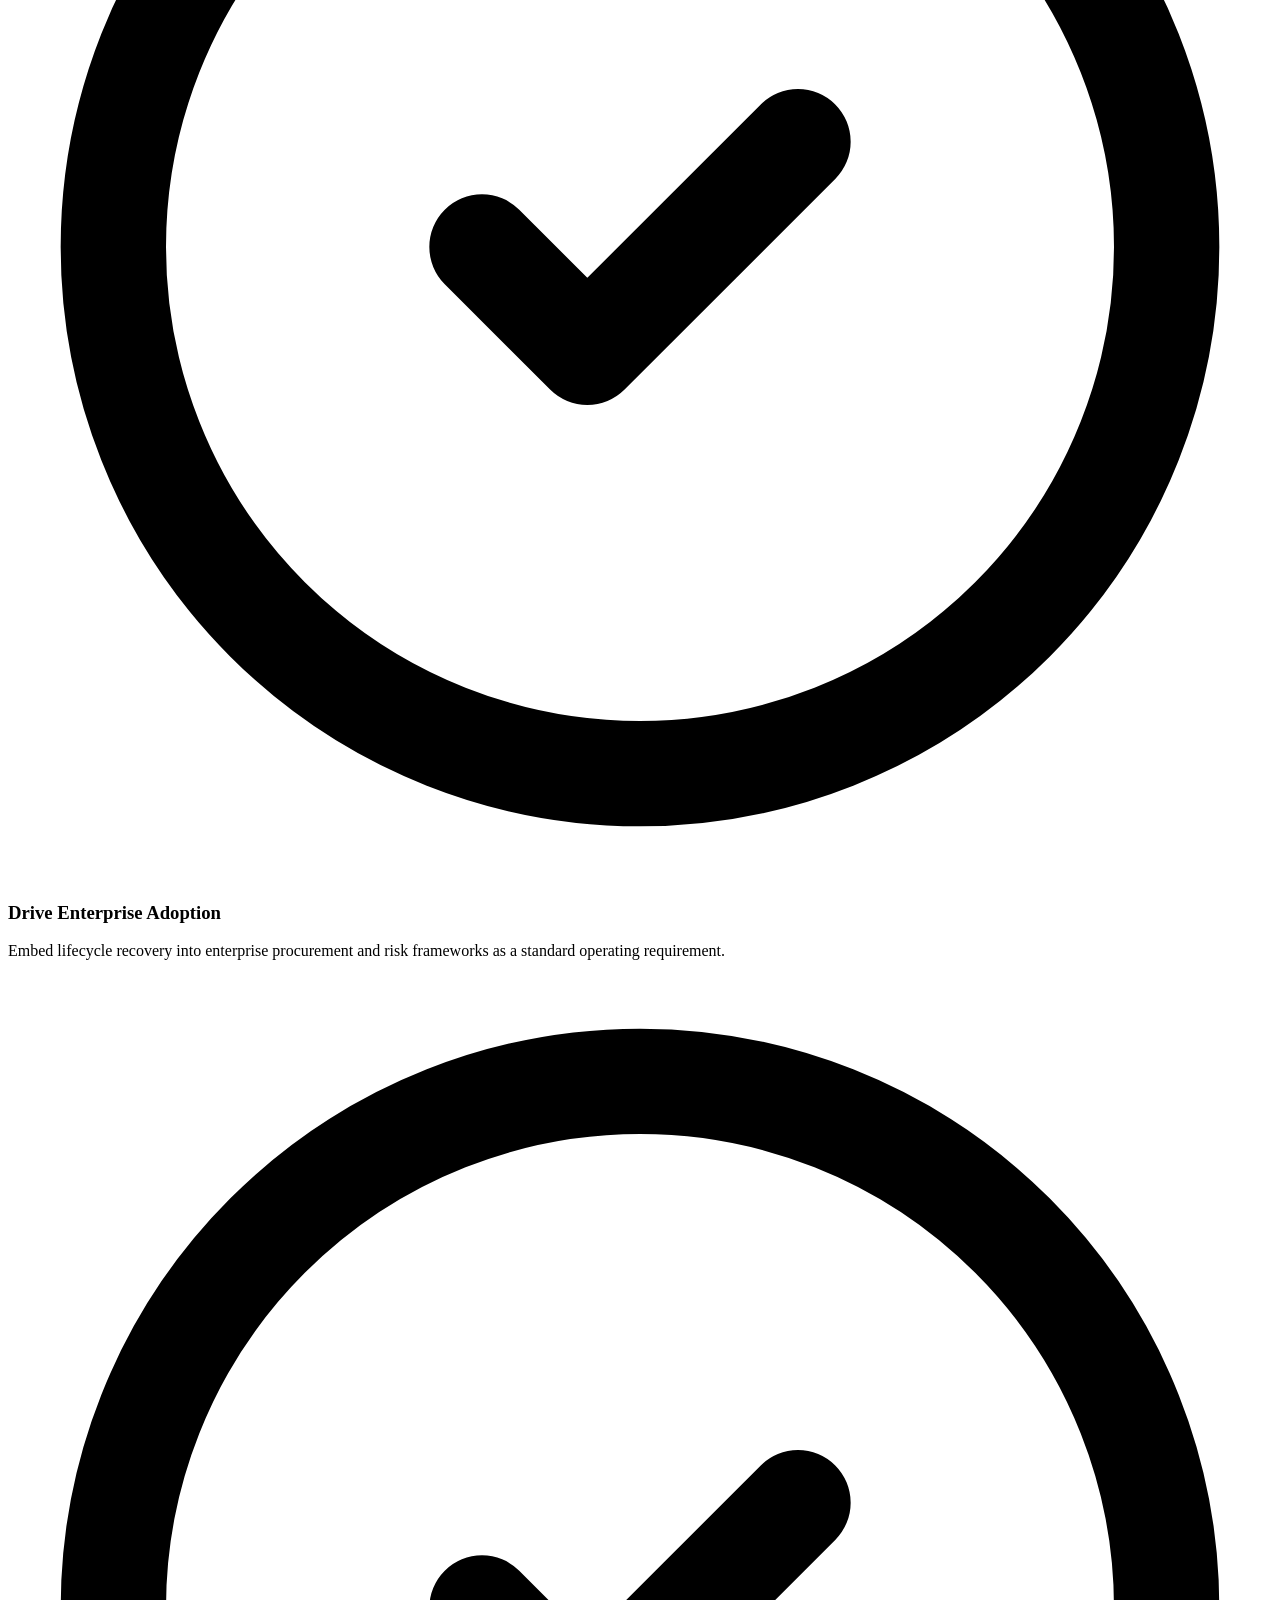
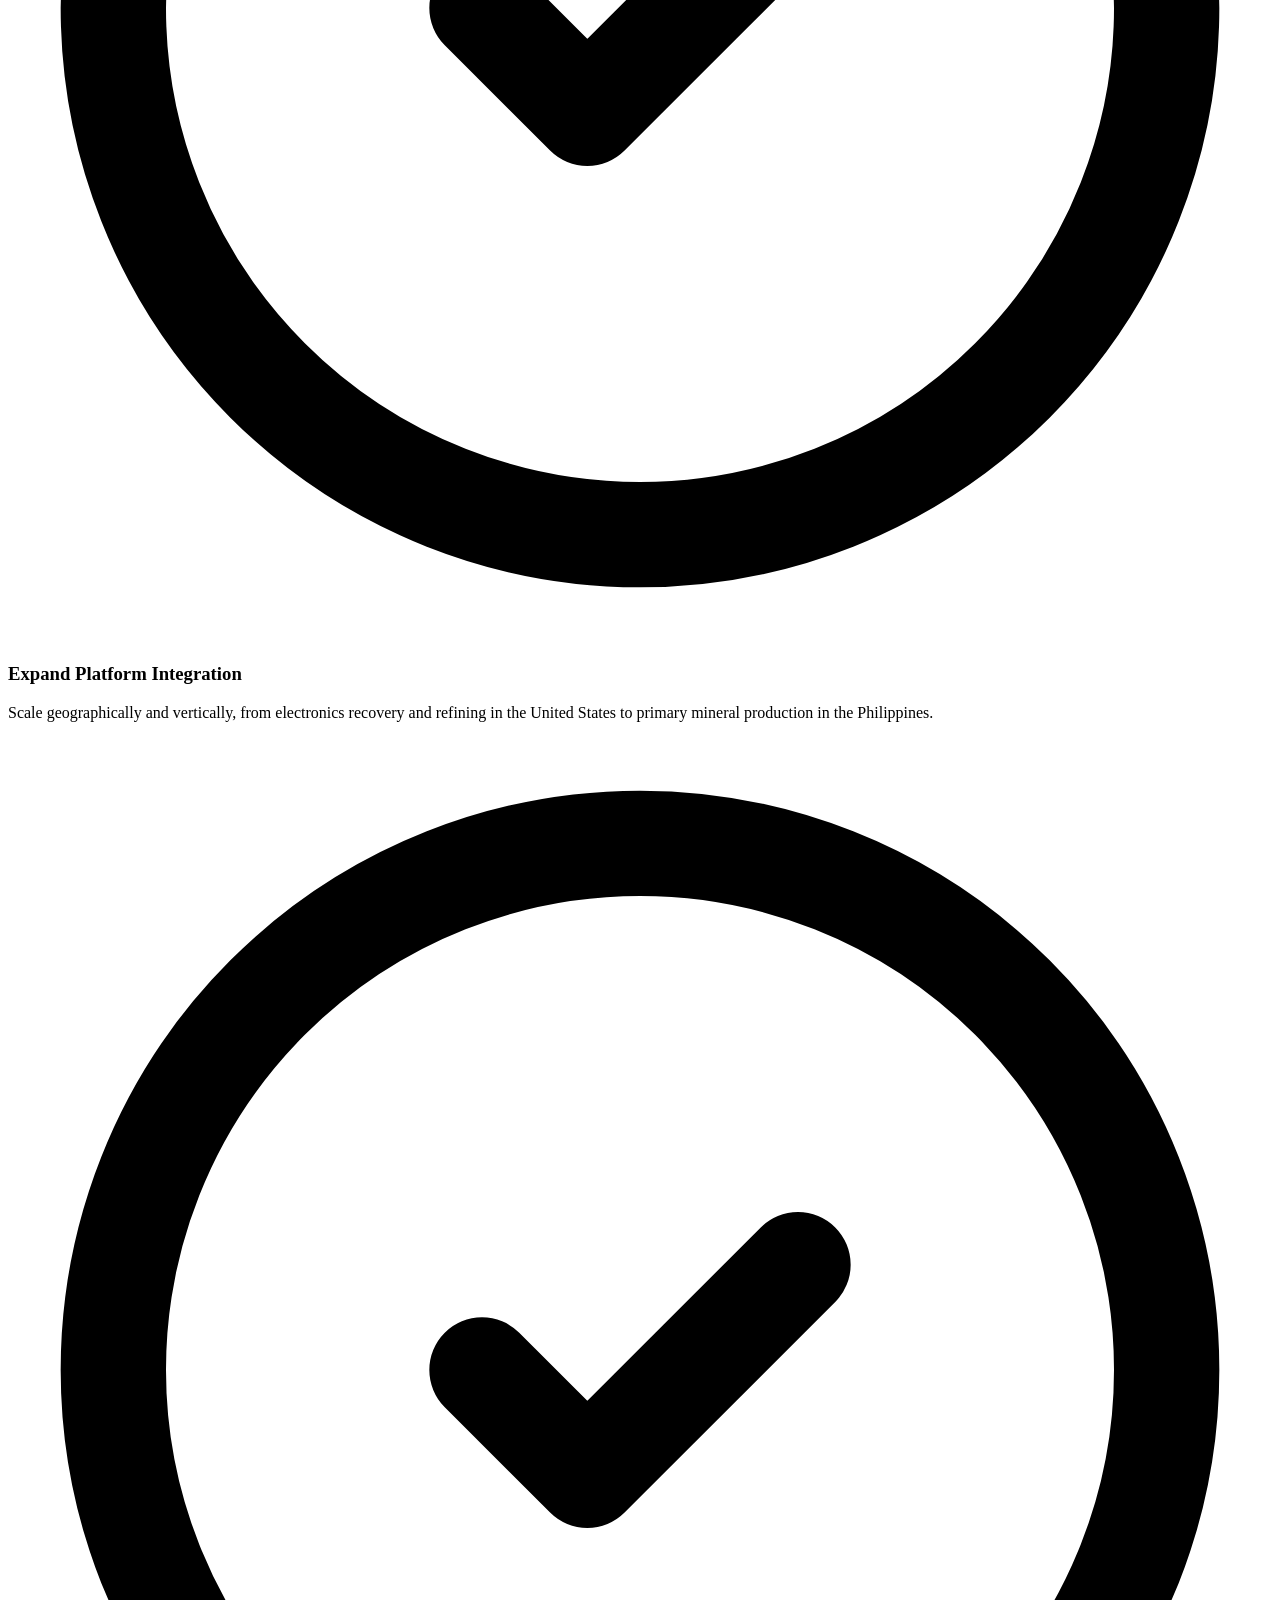
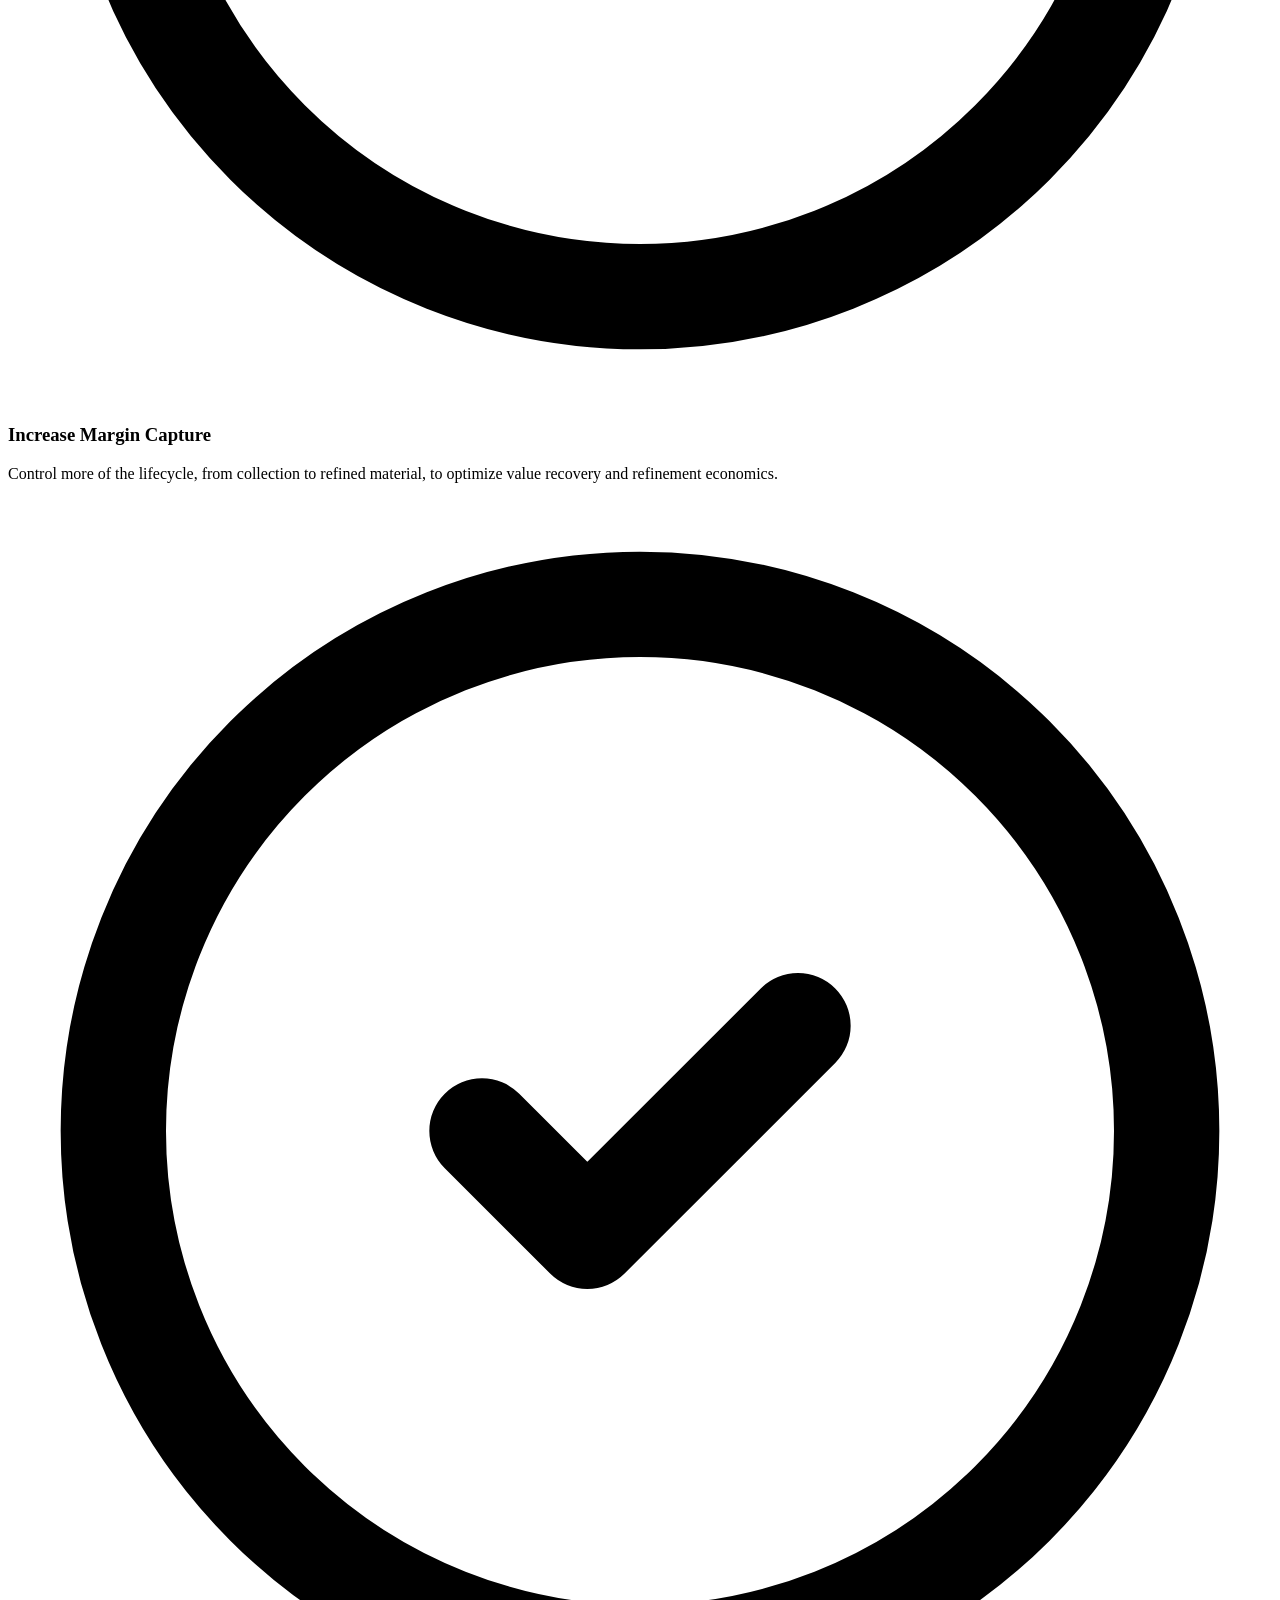
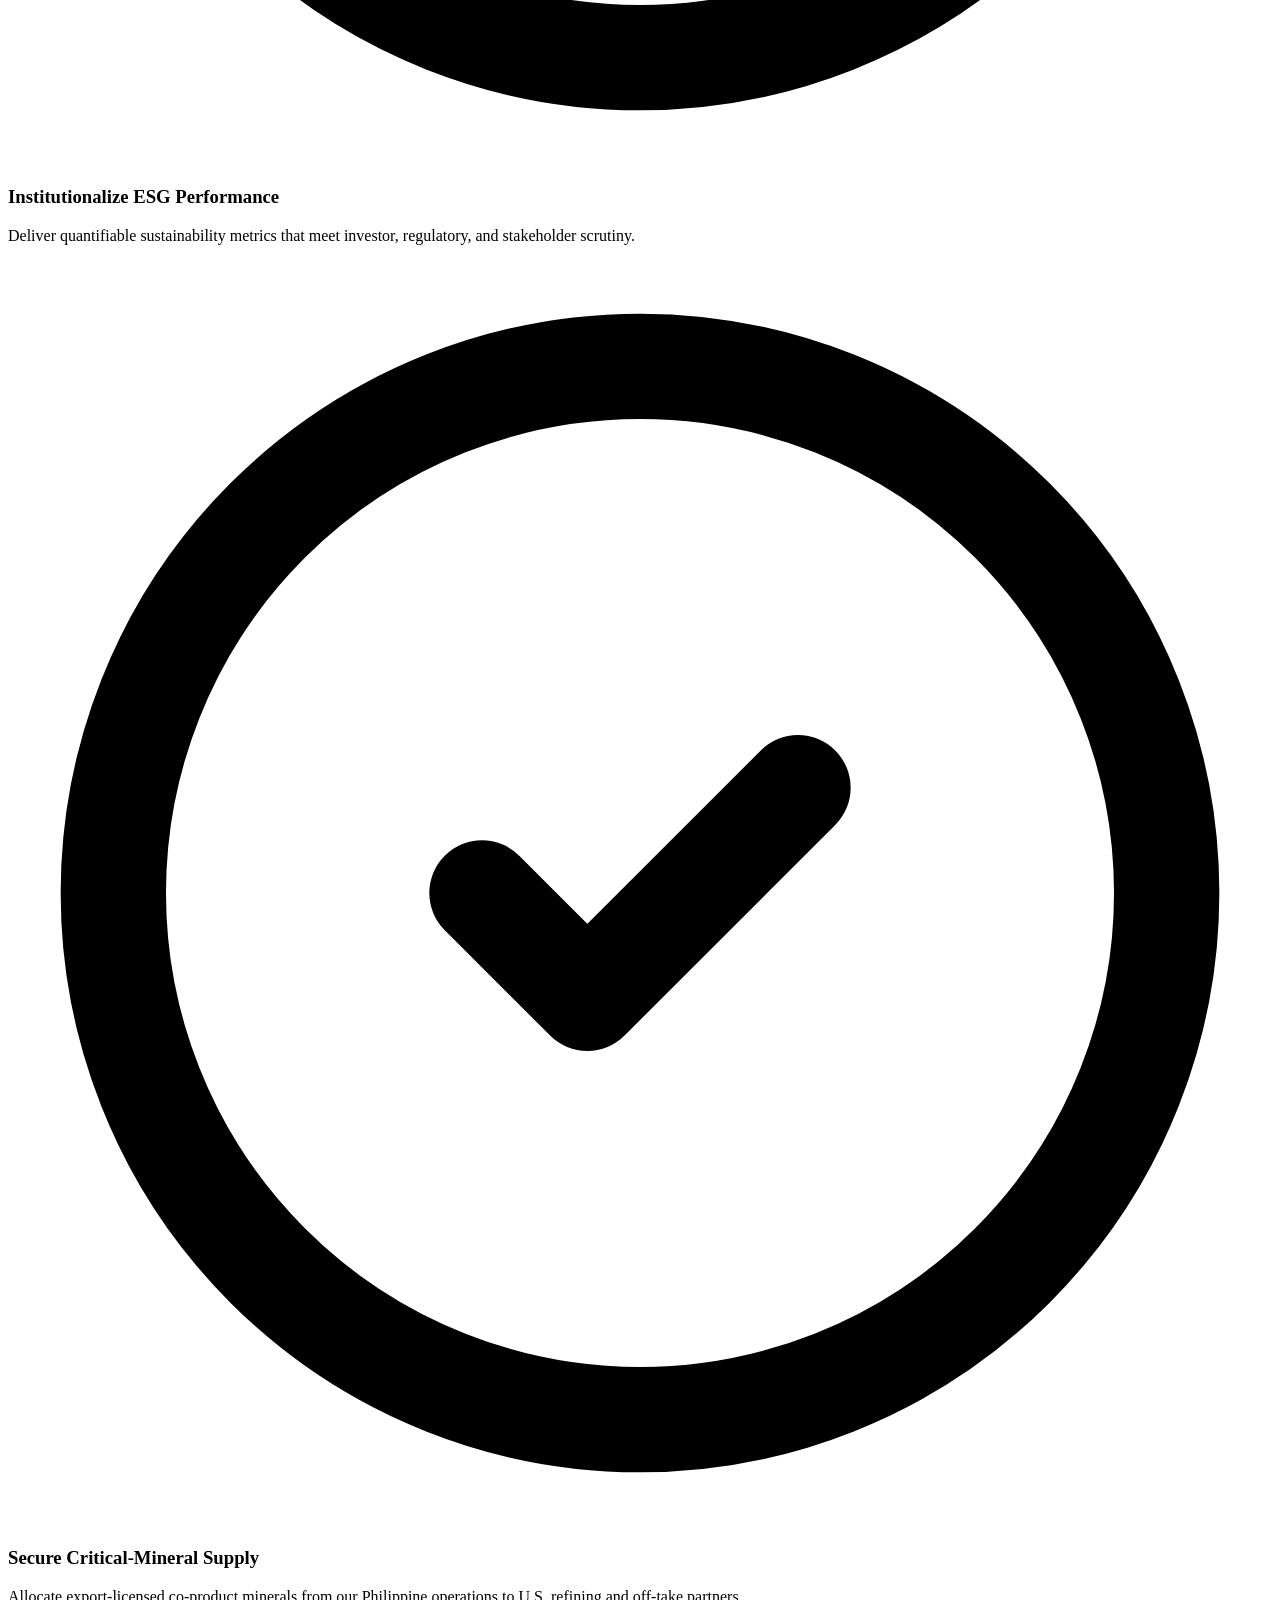
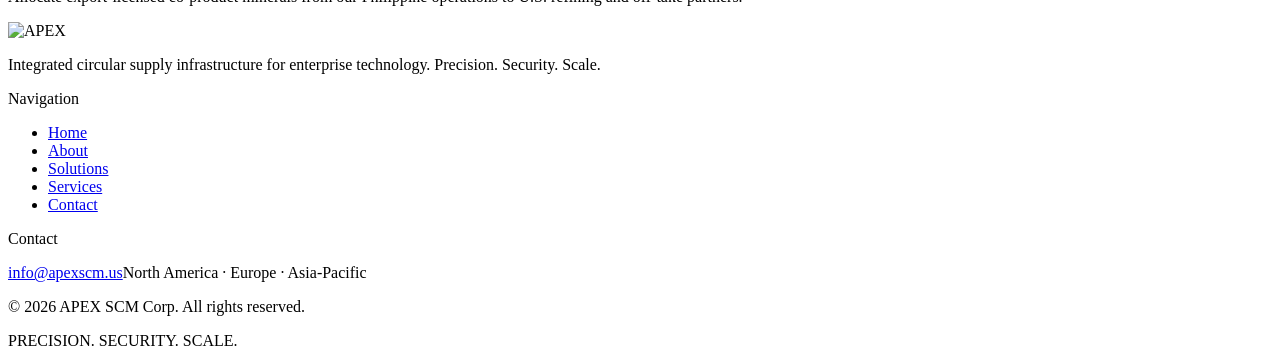
==== commit f009fde0: "Site-wide copy pass: remove brand-book labels, add two-operations section to Home, dedupe CTAs, mine" ====
--- a/docs/about/index.html
+++ b/docs/about/index.html
@@ -32,7 +32,7 @@
 <section class="section"><div class="wrap two-col two-col-top">
 <div class="reveal"><span class="eyebrow" style="display:block;margin-bottom:.75rem">Purpose</span><h2 class="h2 h2-sm">Control, accountability, and measurable value.</h2>
 <p class="sub" style="margin-top:1.25rem">To bring control, accountability, and measurable value to the circular management of enterprise technology.</p>
-<p class="sub" style="margin-top:1rem">We institutionalise circularity — embedding security, structure, and performance into every stage of the technology lifecycle.</p></div>
+<p class="sub" style="margin-top:1rem">We make circularity a standard operating practice, embedding security, structure and performance into every stage of the technology lifecycle.</p></div>
 <div class="reveal"><span class="eyebrow" style="display:block;margin-bottom:.75rem">Vision</span><h2 class="h2 h2-sm">The global benchmark for circular supply infrastructure.</h2>
 <p class="sub" style="margin-top:1.25rem">To become the global benchmark for integrated circular supply infrastructure — where technology recovery drives financial performance, risk resilience, and sustainable growth.</p>
 <p style="margin-top:1rem;font-weight:600;font-size:.95rem">Transforming end-of-life technology from cost exposure into a continuous source of value and competitive advantage.</p></div>
@@ -49,8 +49,8 @@
 </div></section>
 
 <section class="section section-muted"><div class="wrap">
-<div class="section-head reveal"><span class="eyebrow">Strategic Objectives</span><h2 class="h2">How the brand supports revenue,<br>growth, and market leadership.</h2></div>
-<div class="grid grid-3"><div class="card reveal"><div class="icon"><svg viewBox="0 0 24 24" fill="none" stroke="currentColor" stroke-width="2" stroke-linecap="round" stroke-linejoin="round" aria-hidden="true"><circle cx="12" cy="12" r="10"/><path d="m9 12 2 2 4-4"/></svg></div><h3>Establish Category Leadership</h3><p>Position APEX as the benchmark for integrated circular supply infrastructure — not transactional ITAD.</p></div><div class="card reveal"><div class="icon"><svg viewBox="0 0 24 24" fill="none" stroke="currentColor" stroke-width="2" stroke-linecap="round" stroke-linejoin="round" aria-hidden="true"><circle cx="12" cy="12" r="10"/><path d="m9 12 2 2 4-4"/></svg></div><h3>Drive Enterprise Adoption</h3><p>Embed lifecycle recovery into enterprise procurement and risk frameworks as a standard operating requirement.</p></div><div class="card reveal"><div class="icon"><svg viewBox="0 0 24 24" fill="none" stroke="currentColor" stroke-width="2" stroke-linecap="round" stroke-linejoin="round" aria-hidden="true"><circle cx="12" cy="12" r="10"/><path d="m9 12 2 2 4-4"/></svg></div><h3>Expand Platform Integration</h3><p>Scale geographically and vertically through integrated processing, refinement, and reintegration capabilities.</p></div><div class="card reveal"><div class="icon"><svg viewBox="0 0 24 24" fill="none" stroke="currentColor" stroke-width="2" stroke-linecap="round" stroke-linejoin="round" aria-hidden="true"><circle cx="12" cy="12" r="10"/><path d="m9 12 2 2 4-4"/></svg></div><h3>Increase Margin Capture</h3><p>Control more of the lifecycle to optimize value recovery, resale, and material refinement economics.</p></div><div class="card reveal"><div class="icon"><svg viewBox="0 0 24 24" fill="none" stroke="currentColor" stroke-width="2" stroke-linecap="round" stroke-linejoin="round" aria-hidden="true"><circle cx="12" cy="12" r="10"/><path d="m9 12 2 2 4-4"/></svg></div><h3>Institutionalize ESG Performance</h3><p>Deliver quantifiable sustainability metrics that meet investor, regulatory, and stakeholder scrutiny.</p></div></div>
+<div class="section-head reveal"><span class="eyebrow">Strategic Priorities</span><h2 class="h2">Where we are taking<br>the business.</h2></div>
+<div class="grid grid-3"><div class="card reveal"><div class="icon"><svg viewBox="0 0 24 24" fill="none" stroke="currentColor" stroke-width="2" stroke-linecap="round" stroke-linejoin="round" aria-hidden="true"><circle cx="12" cy="12" r="10"/><path d="m9 12 2 2 4-4"/></svg></div><h3>Establish Category Leadership</h3><p>Position APEX as the benchmark for integrated circular supply infrastructure — not transactional ITAD.</p></div><div class="card reveal"><div class="icon"><svg viewBox="0 0 24 24" fill="none" stroke="currentColor" stroke-width="2" stroke-linecap="round" stroke-linejoin="round" aria-hidden="true"><circle cx="12" cy="12" r="10"/><path d="m9 12 2 2 4-4"/></svg></div><h3>Drive Enterprise Adoption</h3><p>Embed lifecycle recovery into enterprise procurement and risk frameworks as a standard operating requirement.</p></div><div class="card reveal"><div class="icon"><svg viewBox="0 0 24 24" fill="none" stroke="currentColor" stroke-width="2" stroke-linecap="round" stroke-linejoin="round" aria-hidden="true"><circle cx="12" cy="12" r="10"/><path d="m9 12 2 2 4-4"/></svg></div><h3>Expand Platform Integration</h3><p>Scale geographically and vertically, from electronics recovery and refining in the United States to primary mineral production in the Philippines.</p></div><div class="card reveal"><div class="icon"><svg viewBox="0 0 24 24" fill="none" stroke="currentColor" stroke-width="2" stroke-linecap="round" stroke-linejoin="round" aria-hidden="true"><circle cx="12" cy="12" r="10"/><path d="m9 12 2 2 4-4"/></svg></div><h3>Increase Margin Capture</h3><p>Control more of the lifecycle, from collection to refined material, to optimize value recovery and refinement economics.</p></div><div class="card reveal"><div class="icon"><svg viewBox="0 0 24 24" fill="none" stroke="currentColor" stroke-width="2" stroke-linecap="round" stroke-linejoin="round" aria-hidden="true"><circle cx="12" cy="12" r="10"/><path d="m9 12 2 2 4-4"/></svg></div><h3>Institutionalize ESG Performance</h3><p>Deliver quantifiable sustainability metrics that meet investor, regulatory, and stakeholder scrutiny.</p></div><div class="card reveal"><div class="icon"><svg viewBox="0 0 24 24" fill="none" stroke="currentColor" stroke-width="2" stroke-linecap="round" stroke-linejoin="round" aria-hidden="true"><circle cx="12" cy="12" r="10"/><path d="m9 12 2 2 4-4"/></svg></div><h3>Secure Critical-Mineral Supply</h3><p>Allocate export-licensed co-product minerals from our Philippine operations to U.S. refining and off-take partners.</p></div></div>
 </div></section>
 </main>
 <footer class="site-footer"><div class="wrap">
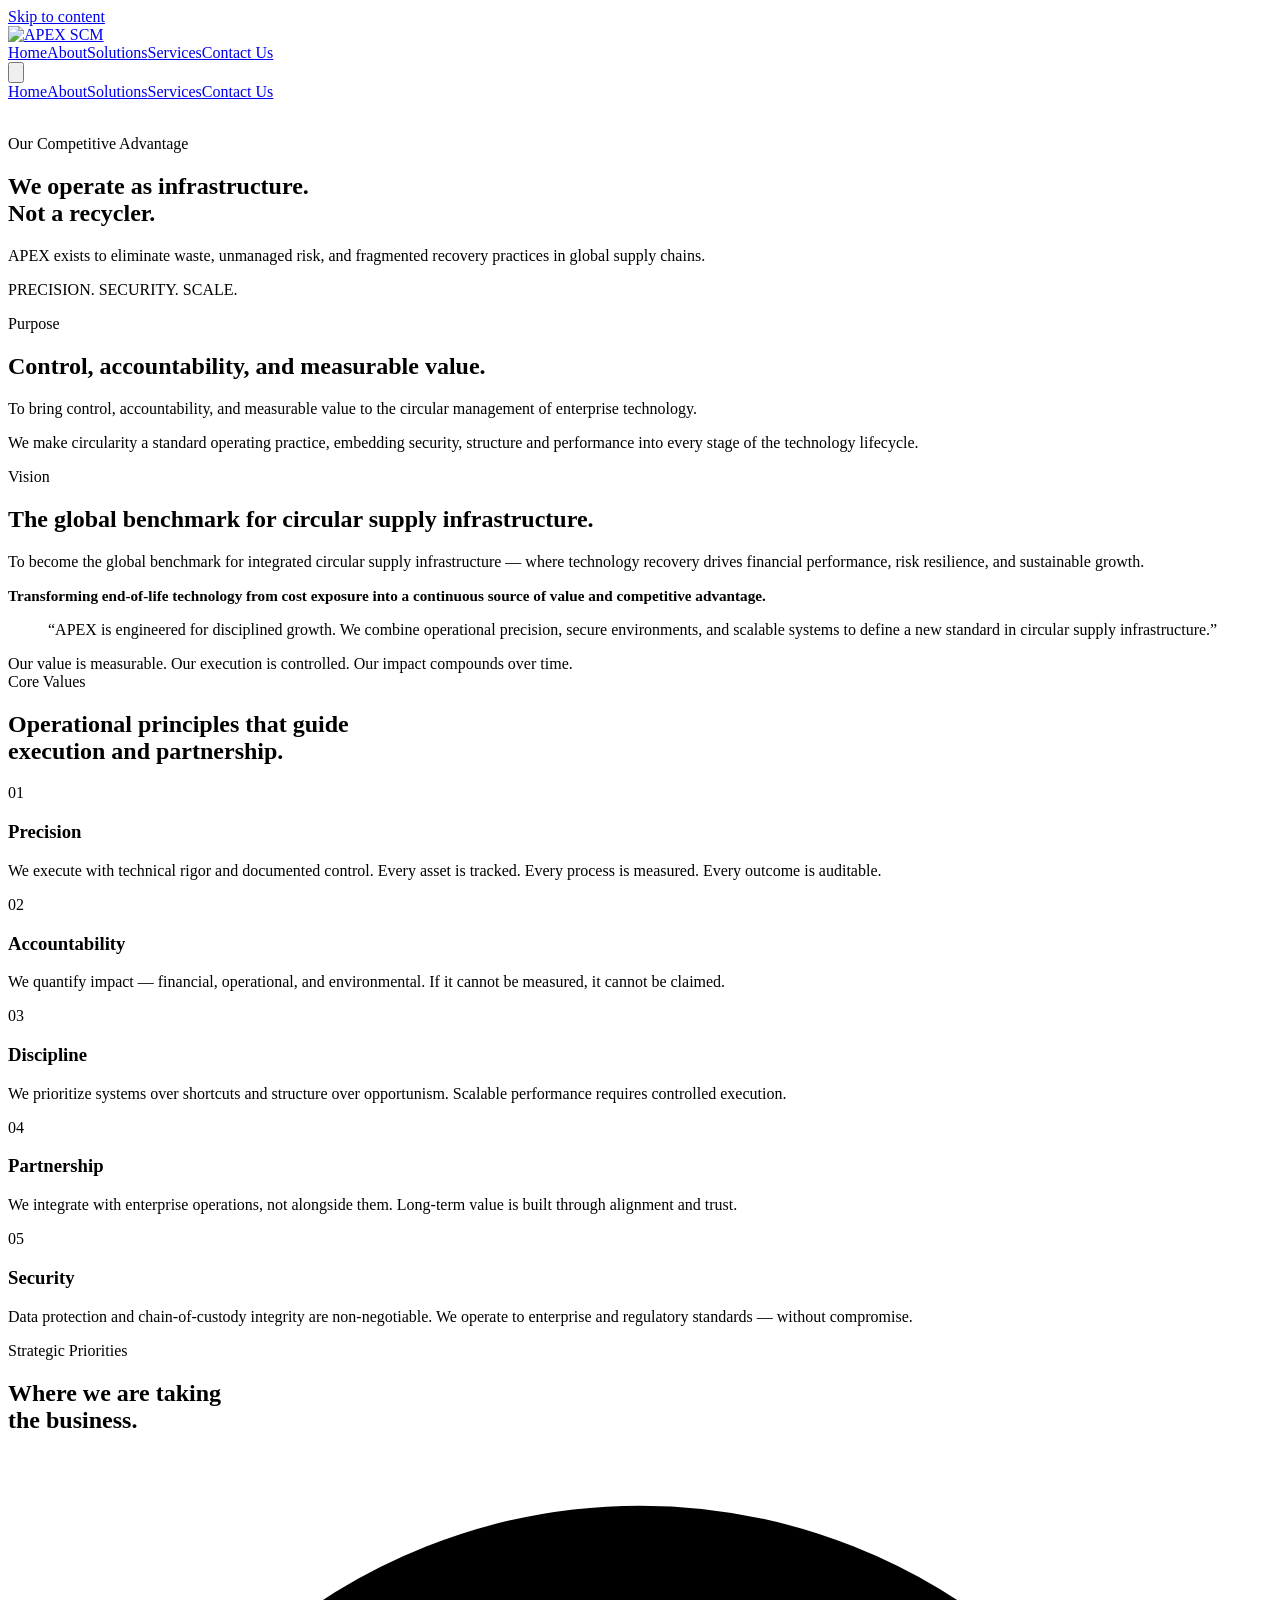
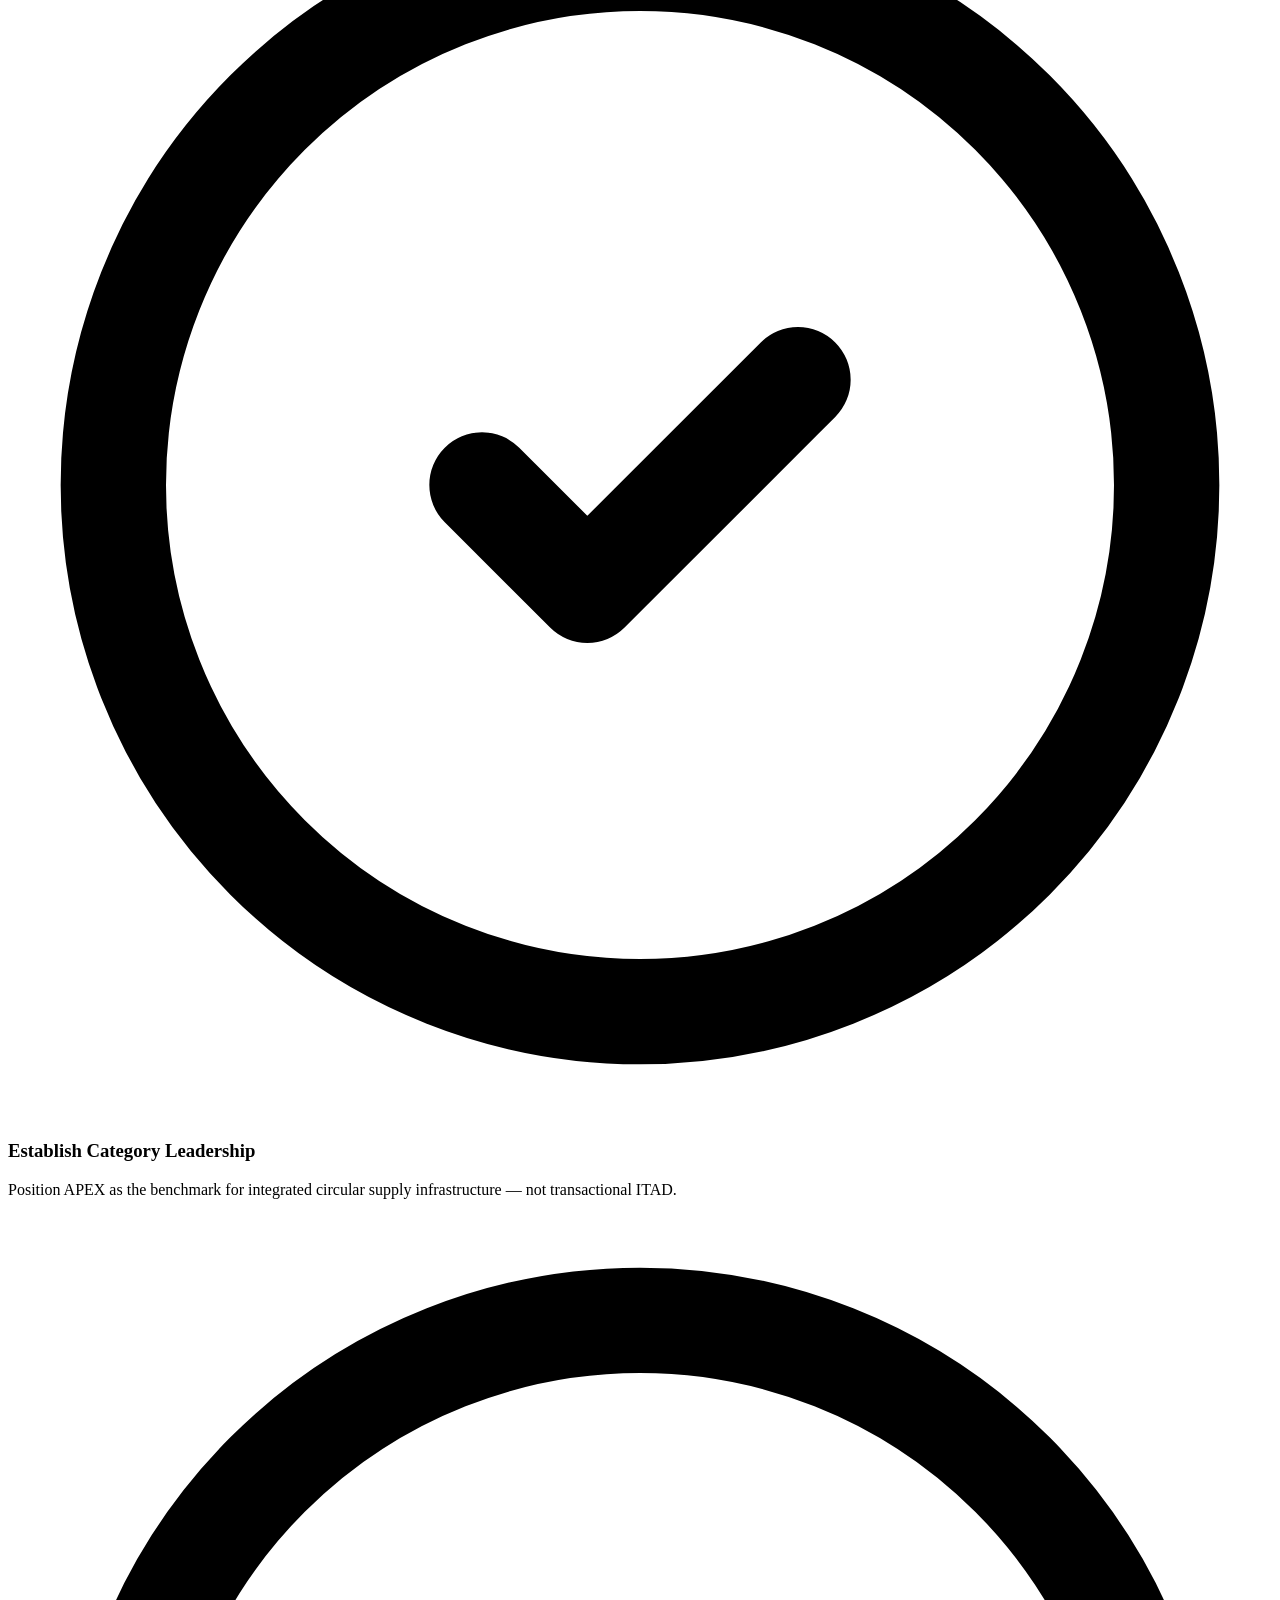
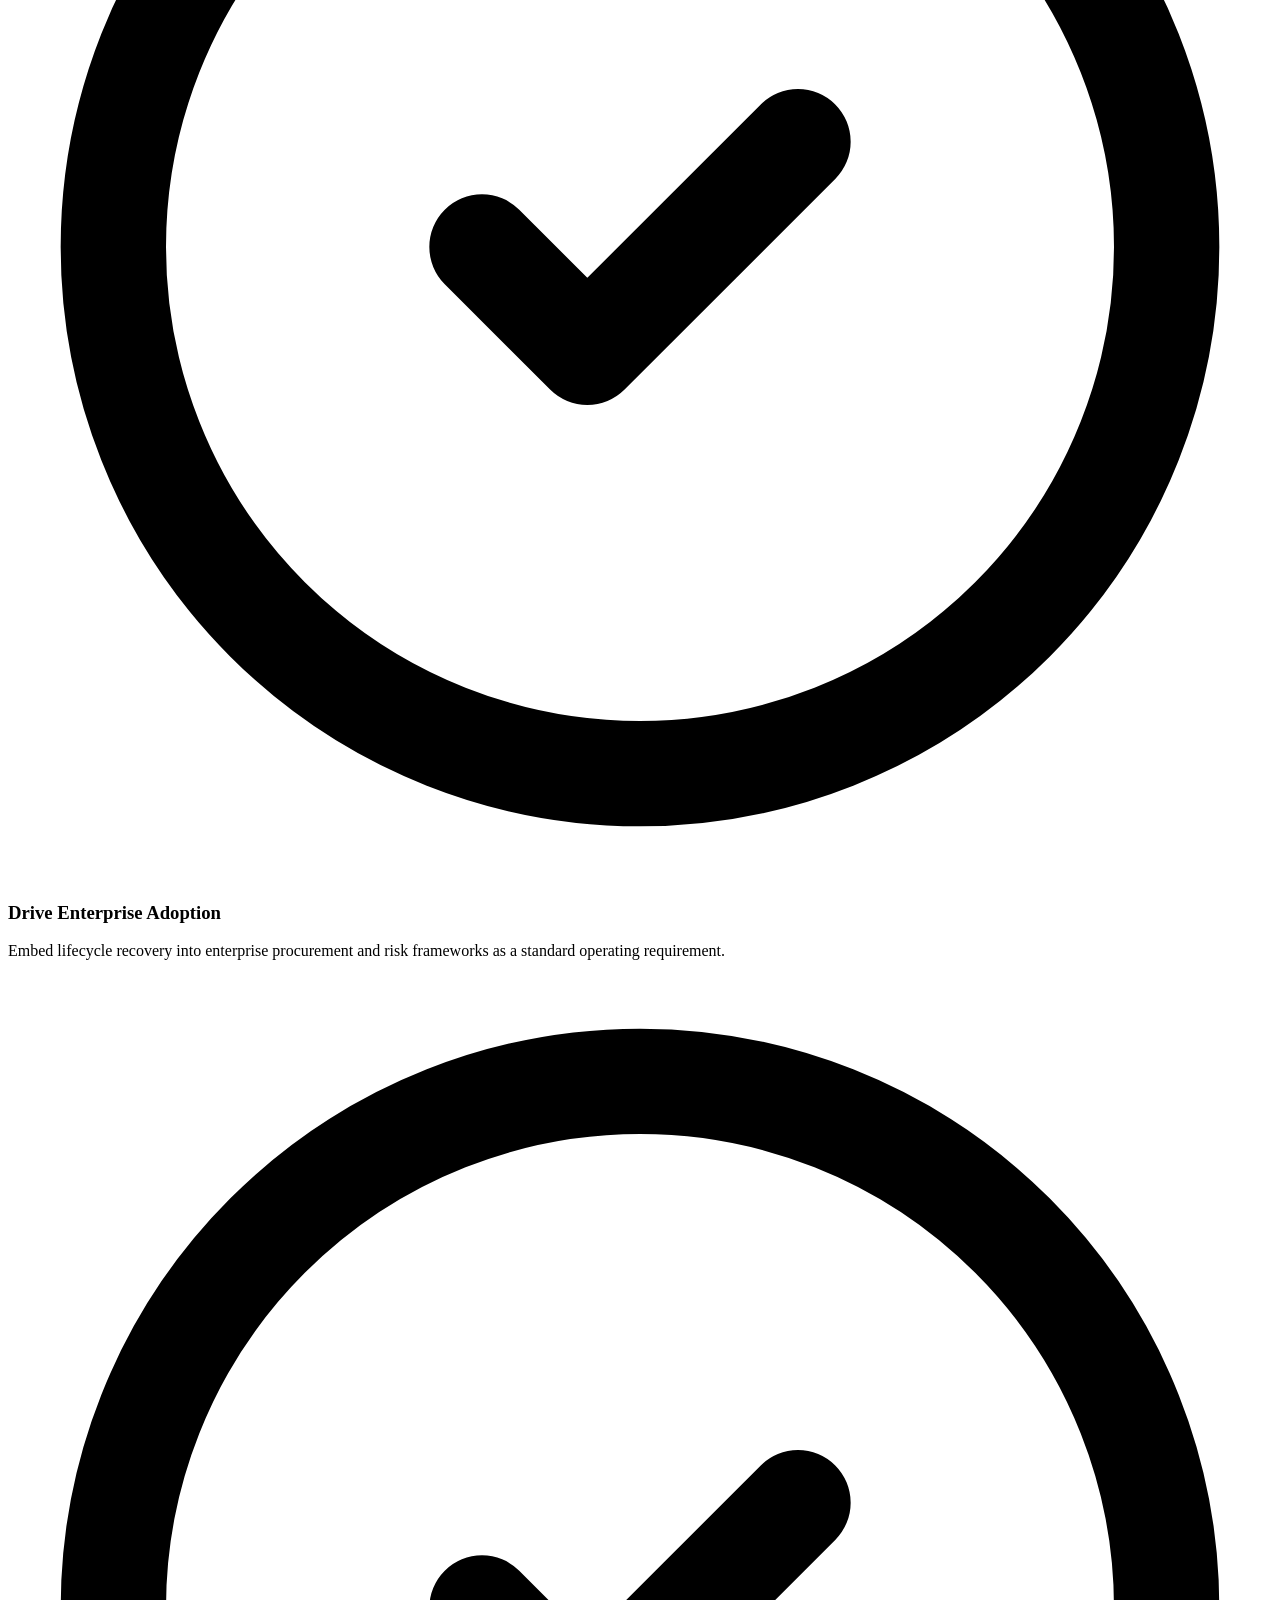
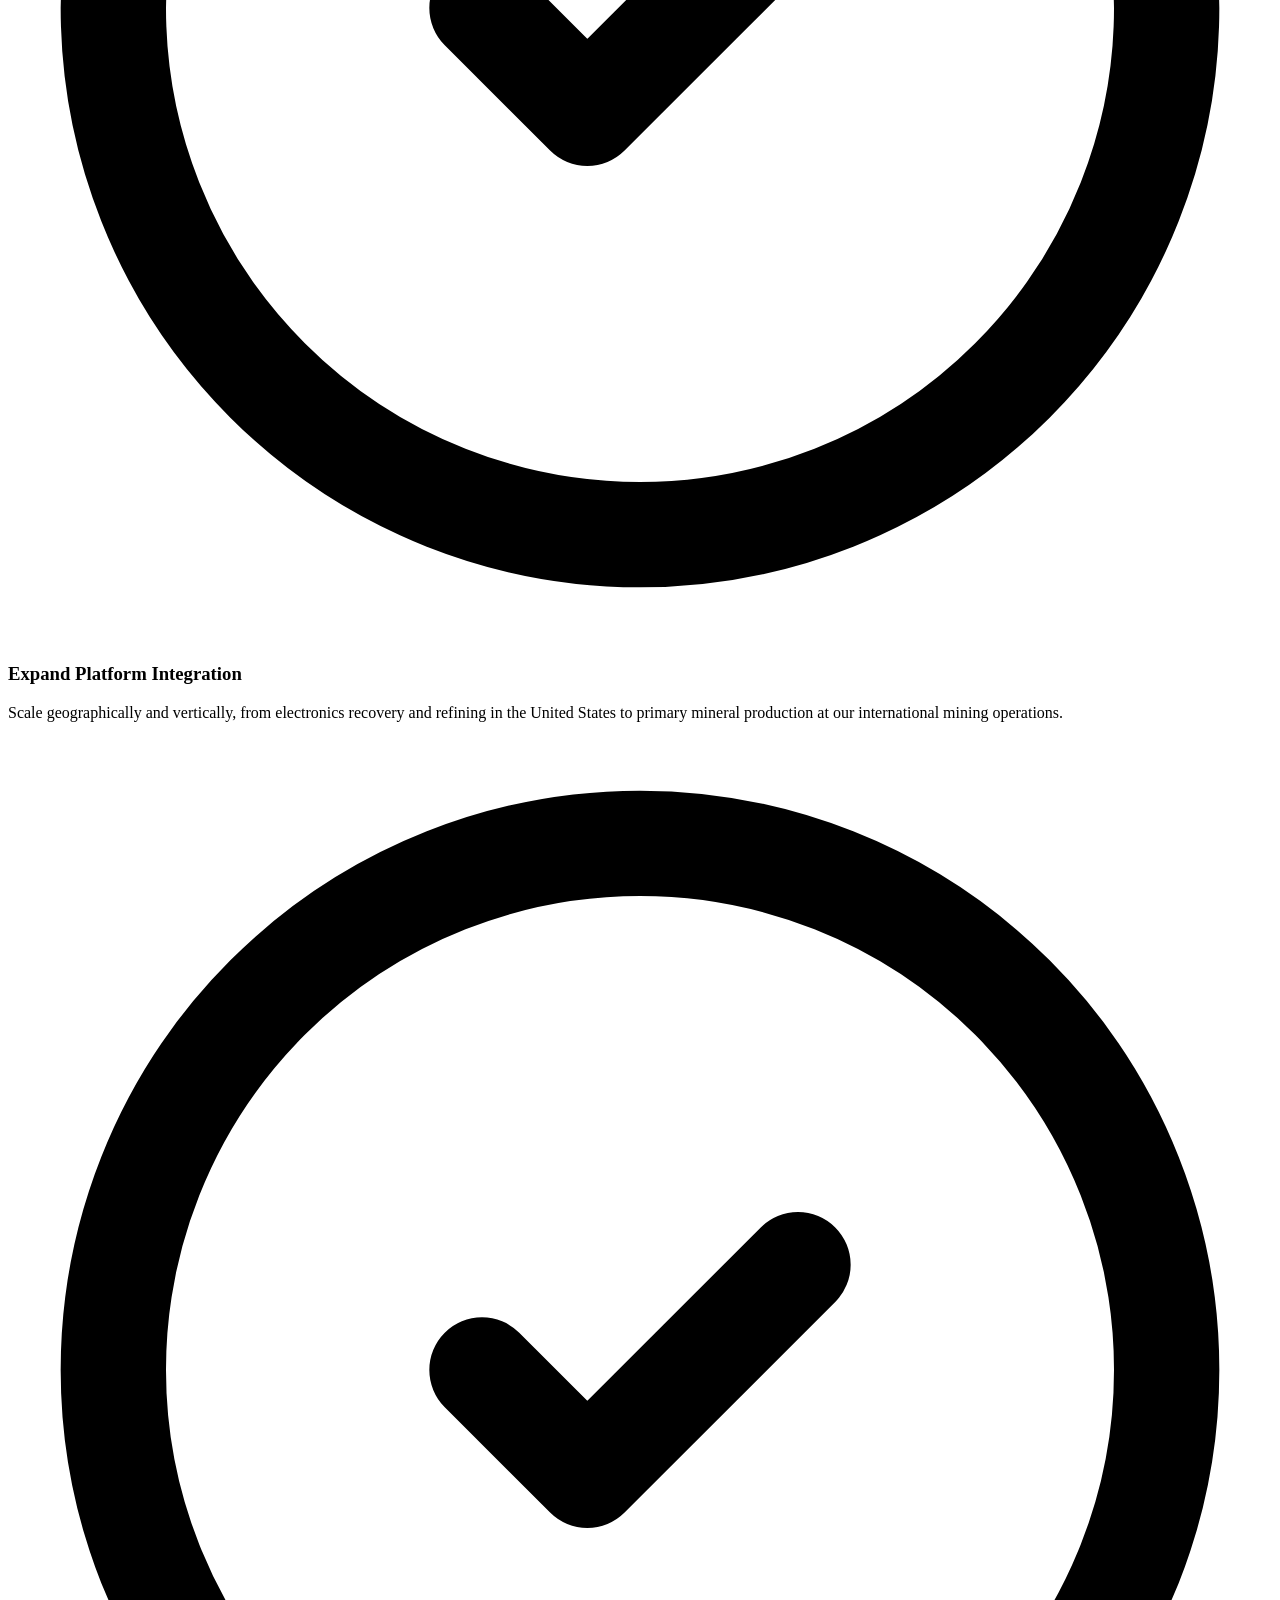
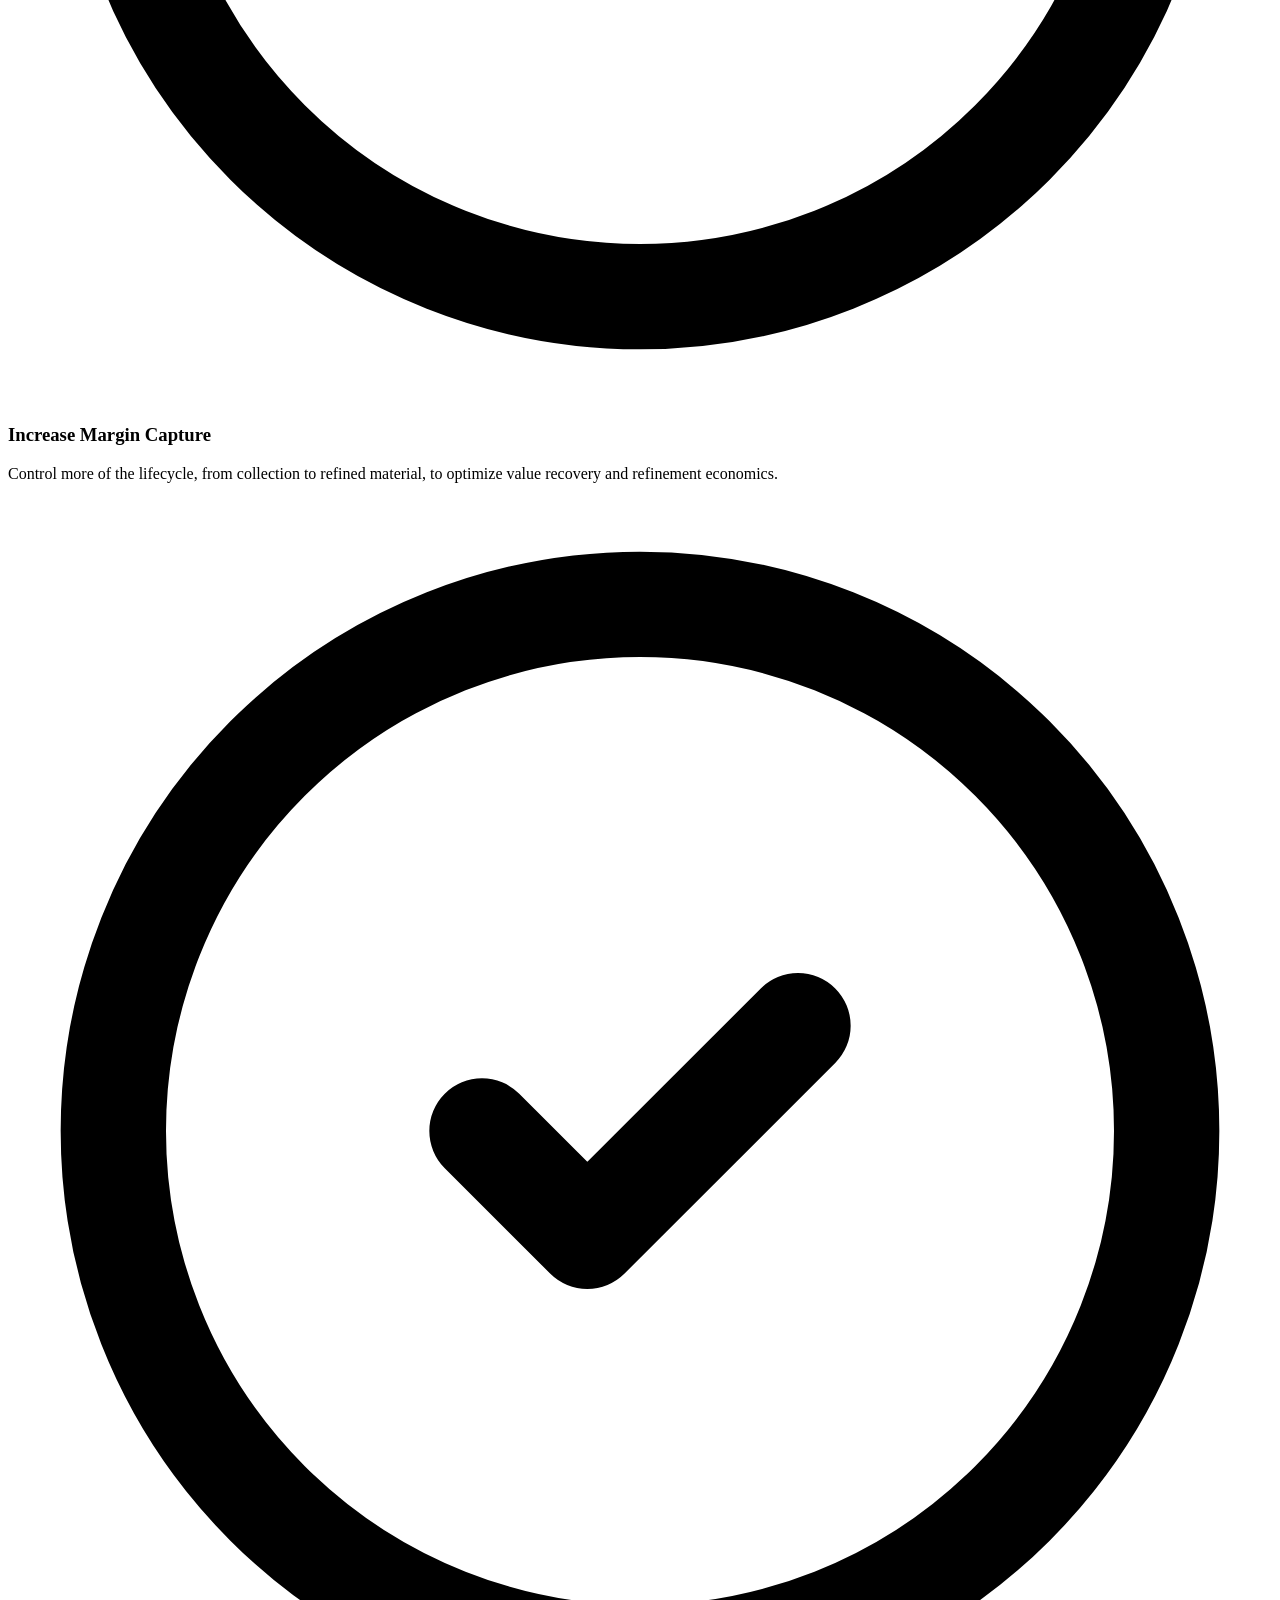
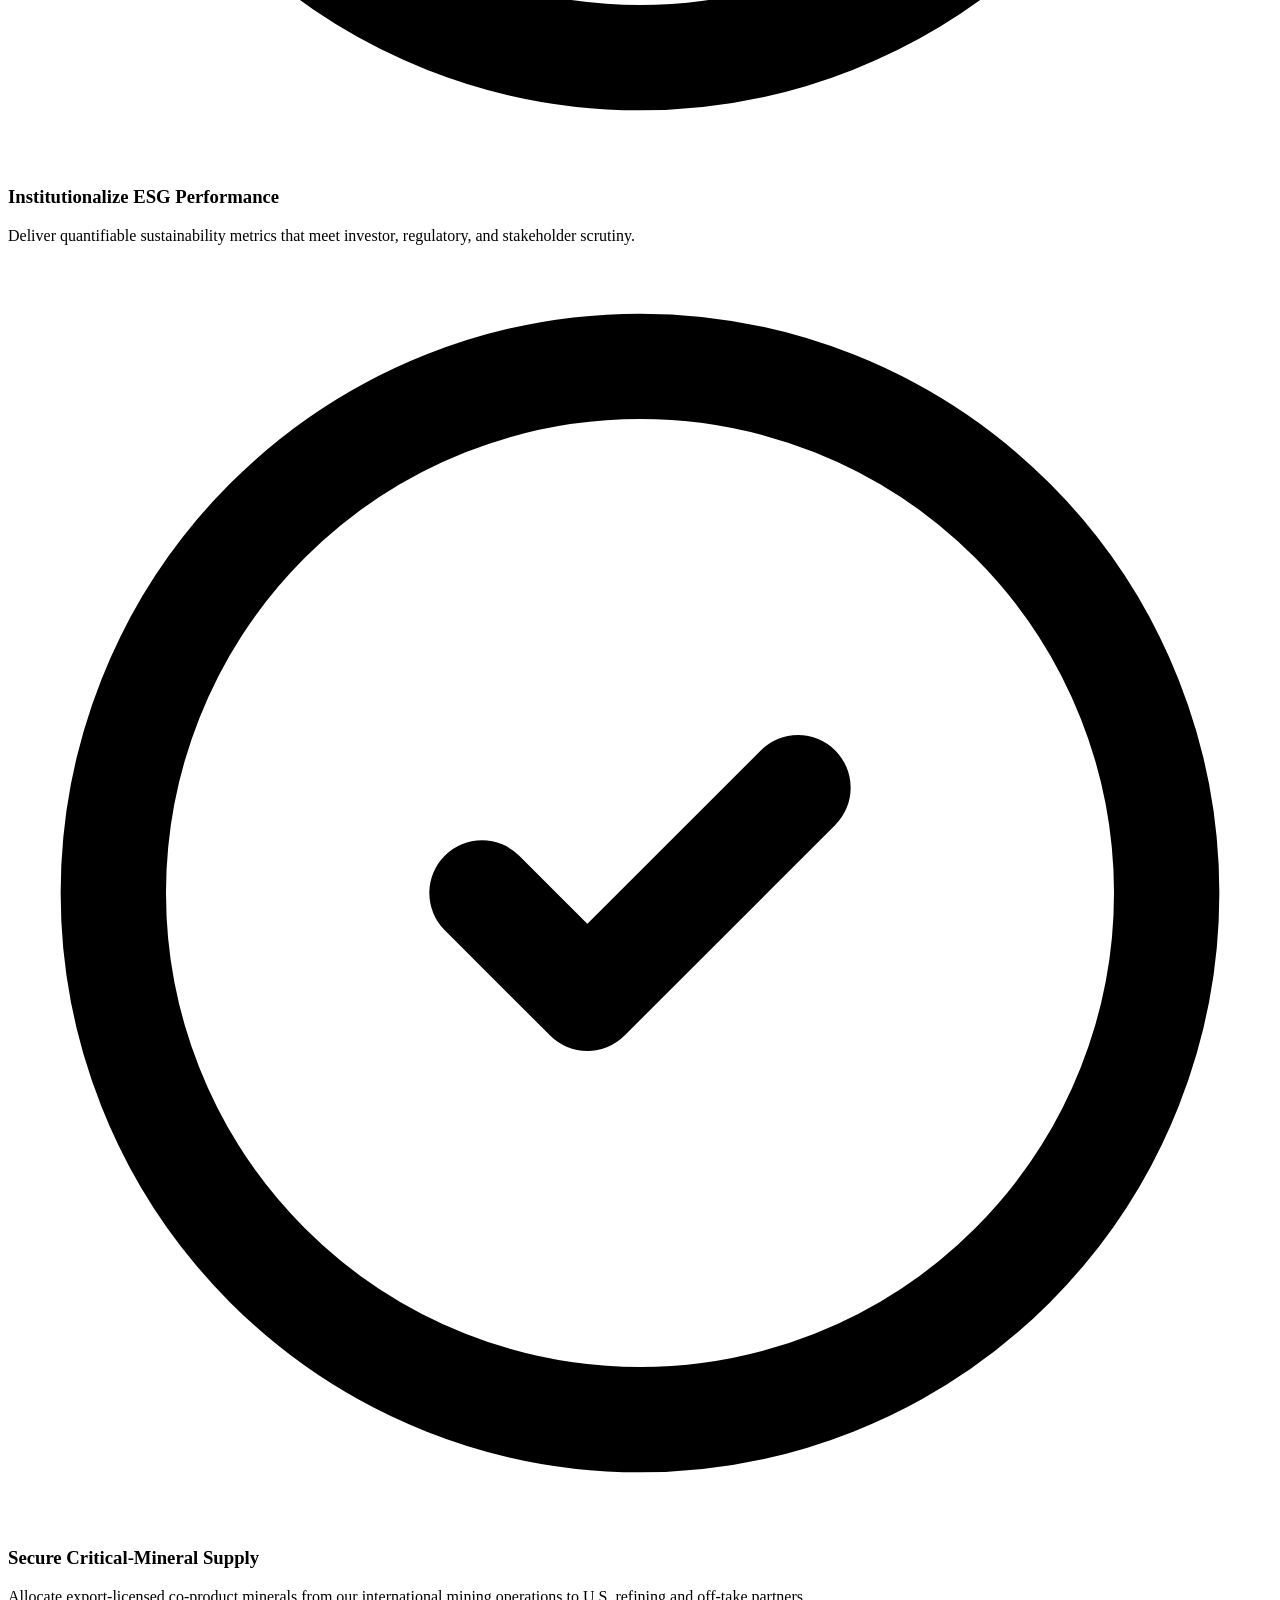
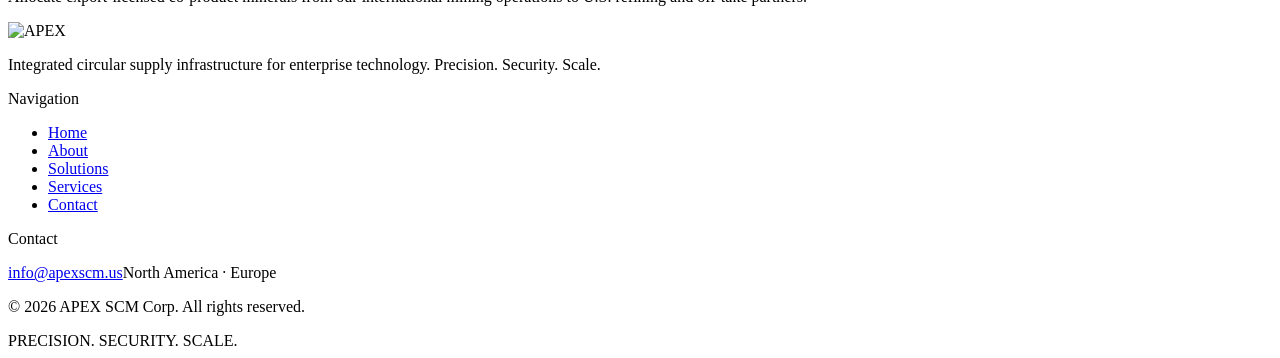
==== commit 91addb9c: "Remove deck PDF and download section; footer back to North America · Europe; replace all Philippines" ====
--- a/docs/about/index.html
+++ b/docs/about/index.html
@@ -50,14 +50,14 @@
 
 <section class="section section-muted"><div class="wrap">
 <div class="section-head reveal"><span class="eyebrow">Strategic Priorities</span><h2 class="h2">Where we are taking<br>the business.</h2></div>
-<div class="grid grid-3"><div class="card reveal"><div class="icon"><svg viewBox="0 0 24 24" fill="none" stroke="currentColor" stroke-width="2" stroke-linecap="round" stroke-linejoin="round" aria-hidden="true"><circle cx="12" cy="12" r="10"/><path d="m9 12 2 2 4-4"/></svg></div><h3>Establish Category Leadership</h3><p>Position APEX as the benchmark for integrated circular supply infrastructure — not transactional ITAD.</p></div><div class="card reveal"><div class="icon"><svg viewBox="0 0 24 24" fill="none" stroke="currentColor" stroke-width="2" stroke-linecap="round" stroke-linejoin="round" aria-hidden="true"><circle cx="12" cy="12" r="10"/><path d="m9 12 2 2 4-4"/></svg></div><h3>Drive Enterprise Adoption</h3><p>Embed lifecycle recovery into enterprise procurement and risk frameworks as a standard operating requirement.</p></div><div class="card reveal"><div class="icon"><svg viewBox="0 0 24 24" fill="none" stroke="currentColor" stroke-width="2" stroke-linecap="round" stroke-linejoin="round" aria-hidden="true"><circle cx="12" cy="12" r="10"/><path d="m9 12 2 2 4-4"/></svg></div><h3>Expand Platform Integration</h3><p>Scale geographically and vertically, from electronics recovery and refining in the United States to primary mineral production in the Philippines.</p></div><div class="card reveal"><div class="icon"><svg viewBox="0 0 24 24" fill="none" stroke="currentColor" stroke-width="2" stroke-linecap="round" stroke-linejoin="round" aria-hidden="true"><circle cx="12" cy="12" r="10"/><path d="m9 12 2 2 4-4"/></svg></div><h3>Increase Margin Capture</h3><p>Control more of the lifecycle, from collection to refined material, to optimize value recovery and refinement economics.</p></div><div class="card reveal"><div class="icon"><svg viewBox="0 0 24 24" fill="none" stroke="currentColor" stroke-width="2" stroke-linecap="round" stroke-linejoin="round" aria-hidden="true"><circle cx="12" cy="12" r="10"/><path d="m9 12 2 2 4-4"/></svg></div><h3>Institutionalize ESG Performance</h3><p>Deliver quantifiable sustainability metrics that meet investor, regulatory, and stakeholder scrutiny.</p></div><div class="card reveal"><div class="icon"><svg viewBox="0 0 24 24" fill="none" stroke="currentColor" stroke-width="2" stroke-linecap="round" stroke-linejoin="round" aria-hidden="true"><circle cx="12" cy="12" r="10"/><path d="m9 12 2 2 4-4"/></svg></div><h3>Secure Critical-Mineral Supply</h3><p>Allocate export-licensed co-product minerals from our Philippine operations to U.S. refining and off-take partners.</p></div></div>
+<div class="grid grid-3"><div class="card reveal"><div class="icon"><svg viewBox="0 0 24 24" fill="none" stroke="currentColor" stroke-width="2" stroke-linecap="round" stroke-linejoin="round" aria-hidden="true"><circle cx="12" cy="12" r="10"/><path d="m9 12 2 2 4-4"/></svg></div><h3>Establish Category Leadership</h3><p>Position APEX as the benchmark for integrated circular supply infrastructure — not transactional ITAD.</p></div><div class="card reveal"><div class="icon"><svg viewBox="0 0 24 24" fill="none" stroke="currentColor" stroke-width="2" stroke-linecap="round" stroke-linejoin="round" aria-hidden="true"><circle cx="12" cy="12" r="10"/><path d="m9 12 2 2 4-4"/></svg></div><h3>Drive Enterprise Adoption</h3><p>Embed lifecycle recovery into enterprise procurement and risk frameworks as a standard operating requirement.</p></div><div class="card reveal"><div class="icon"><svg viewBox="0 0 24 24" fill="none" stroke="currentColor" stroke-width="2" stroke-linecap="round" stroke-linejoin="round" aria-hidden="true"><circle cx="12" cy="12" r="10"/><path d="m9 12 2 2 4-4"/></svg></div><h3>Expand Platform Integration</h3><p>Scale geographically and vertically, from electronics recovery and refining in the United States to primary mineral production at our international mining operations.</p></div><div class="card reveal"><div class="icon"><svg viewBox="0 0 24 24" fill="none" stroke="currentColor" stroke-width="2" stroke-linecap="round" stroke-linejoin="round" aria-hidden="true"><circle cx="12" cy="12" r="10"/><path d="m9 12 2 2 4-4"/></svg></div><h3>Increase Margin Capture</h3><p>Control more of the lifecycle, from collection to refined material, to optimize value recovery and refinement economics.</p></div><div class="card reveal"><div class="icon"><svg viewBox="0 0 24 24" fill="none" stroke="currentColor" stroke-width="2" stroke-linecap="round" stroke-linejoin="round" aria-hidden="true"><circle cx="12" cy="12" r="10"/><path d="m9 12 2 2 4-4"/></svg></div><h3>Institutionalize ESG Performance</h3><p>Deliver quantifiable sustainability metrics that meet investor, regulatory, and stakeholder scrutiny.</p></div><div class="card reveal"><div class="icon"><svg viewBox="0 0 24 24" fill="none" stroke="currentColor" stroke-width="2" stroke-linecap="round" stroke-linejoin="round" aria-hidden="true"><circle cx="12" cy="12" r="10"/><path d="m9 12 2 2 4-4"/></svg></div><h3>Secure Critical-Mineral Supply</h3><p>Allocate export-licensed co-product minerals from our international mining operations to U.S. refining and off-take partners.</p></div></div>
 </div></section>
 </main>
 <footer class="site-footer"><div class="wrap">
 <div class="foot-grid">
 <div class="foot-brand"><img src="/assets/img/logo-reversed.png" alt="APEX" width="1024" height="319"><p>Integrated circular supply infrastructure for enterprise technology. Precision. Security. Scale.</p></div>
 <div><p class="foot-h">Navigation</p><ul class="foot-links"><li><a href="/">Home</a></li><li><a href="/about/">About</a></li><li><a href="/solutions/">Solutions</a></li><li><a href="/services/">Services</a></li><li><a href="mailto:info@apexscm.us?subject=Enquiry%20via%20apexscm.us">Contact</a></li></ul></div>
-<div><p class="foot-h">Contact</p><div class="foot-contact"><a href="mailto:info@apexscm.us">info@apexscm.us</a><span>North America · Europe · Asia-Pacific</span></div></div>
+<div><p class="foot-h">Contact</p><div class="foot-contact"><a href="mailto:info@apexscm.us">info@apexscm.us</a><span>North America · Europe</span></div></div>
 </div>
 <div class="foot-bottom"><p>&copy; 2026 APEX SCM Corp. All rights reserved.</p><span class="tag">PRECISION. SECURITY. SCALE.</span></div>
 </div></footer>
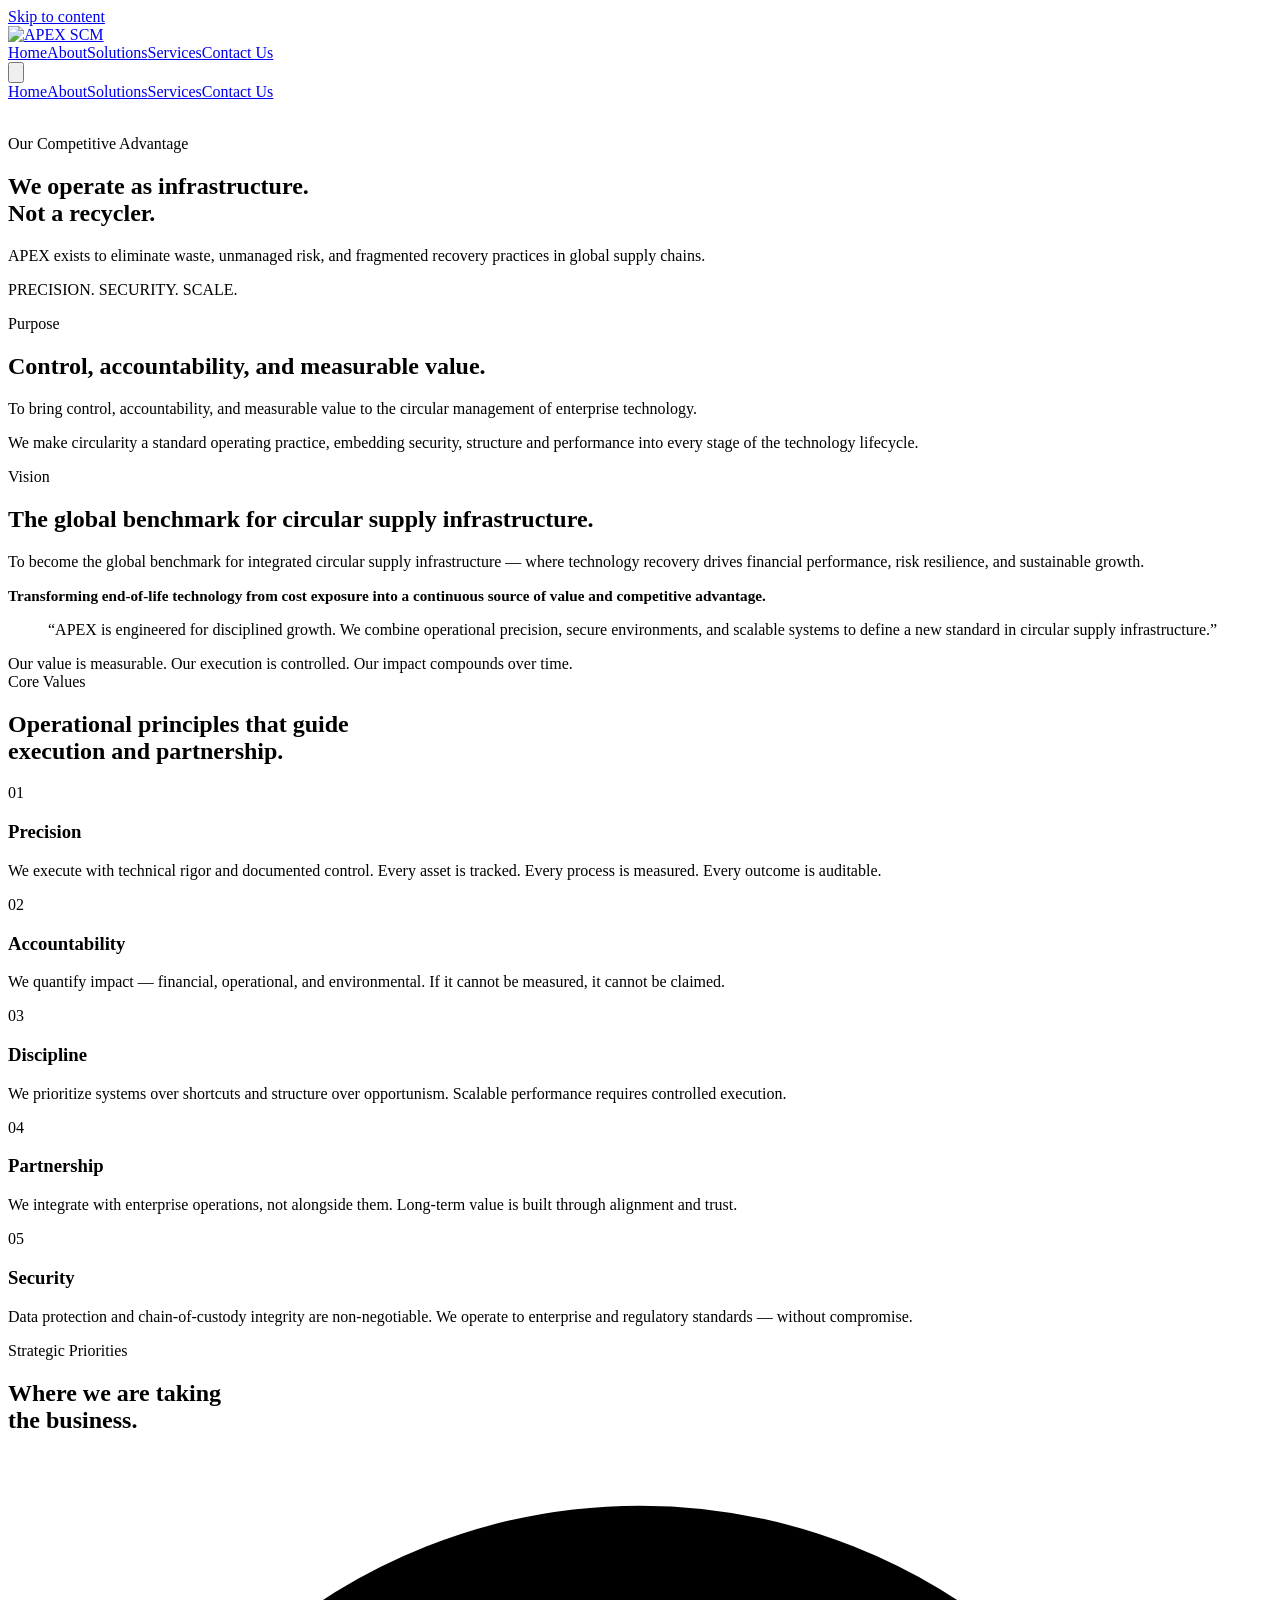
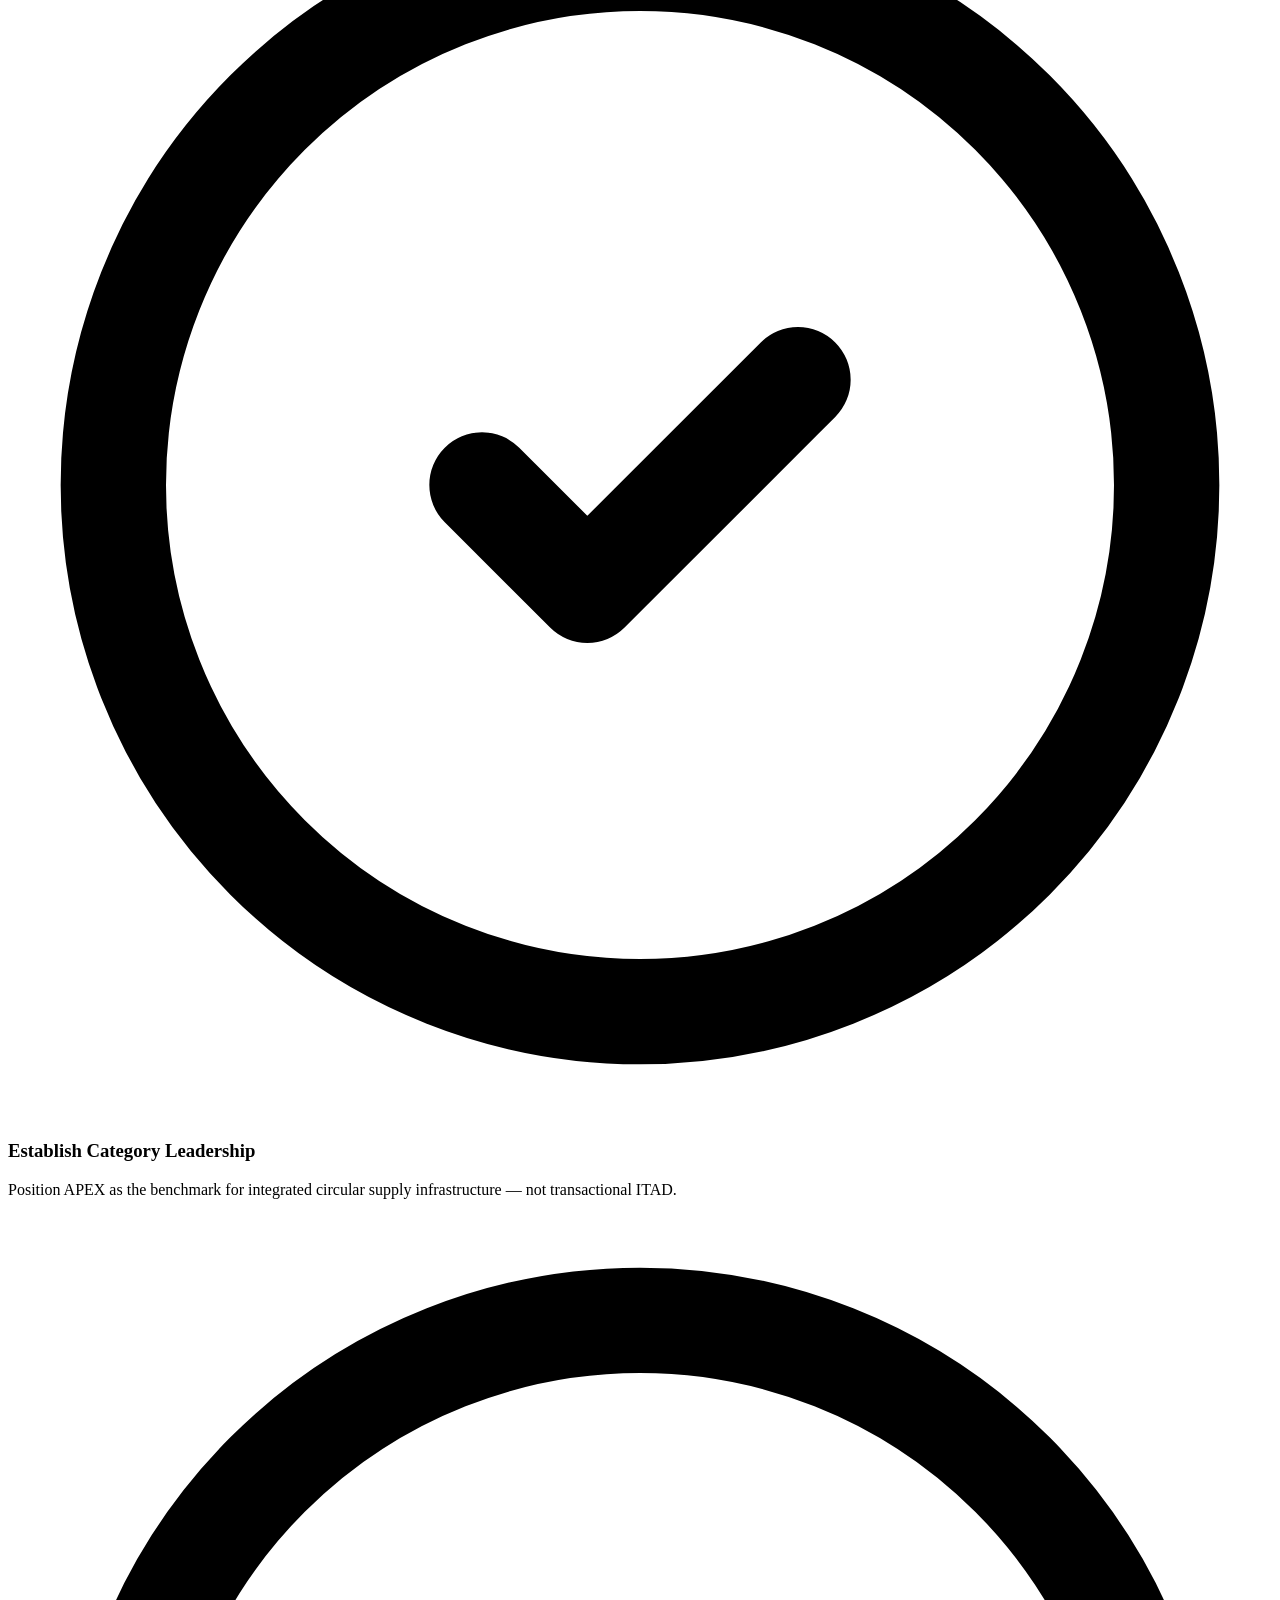
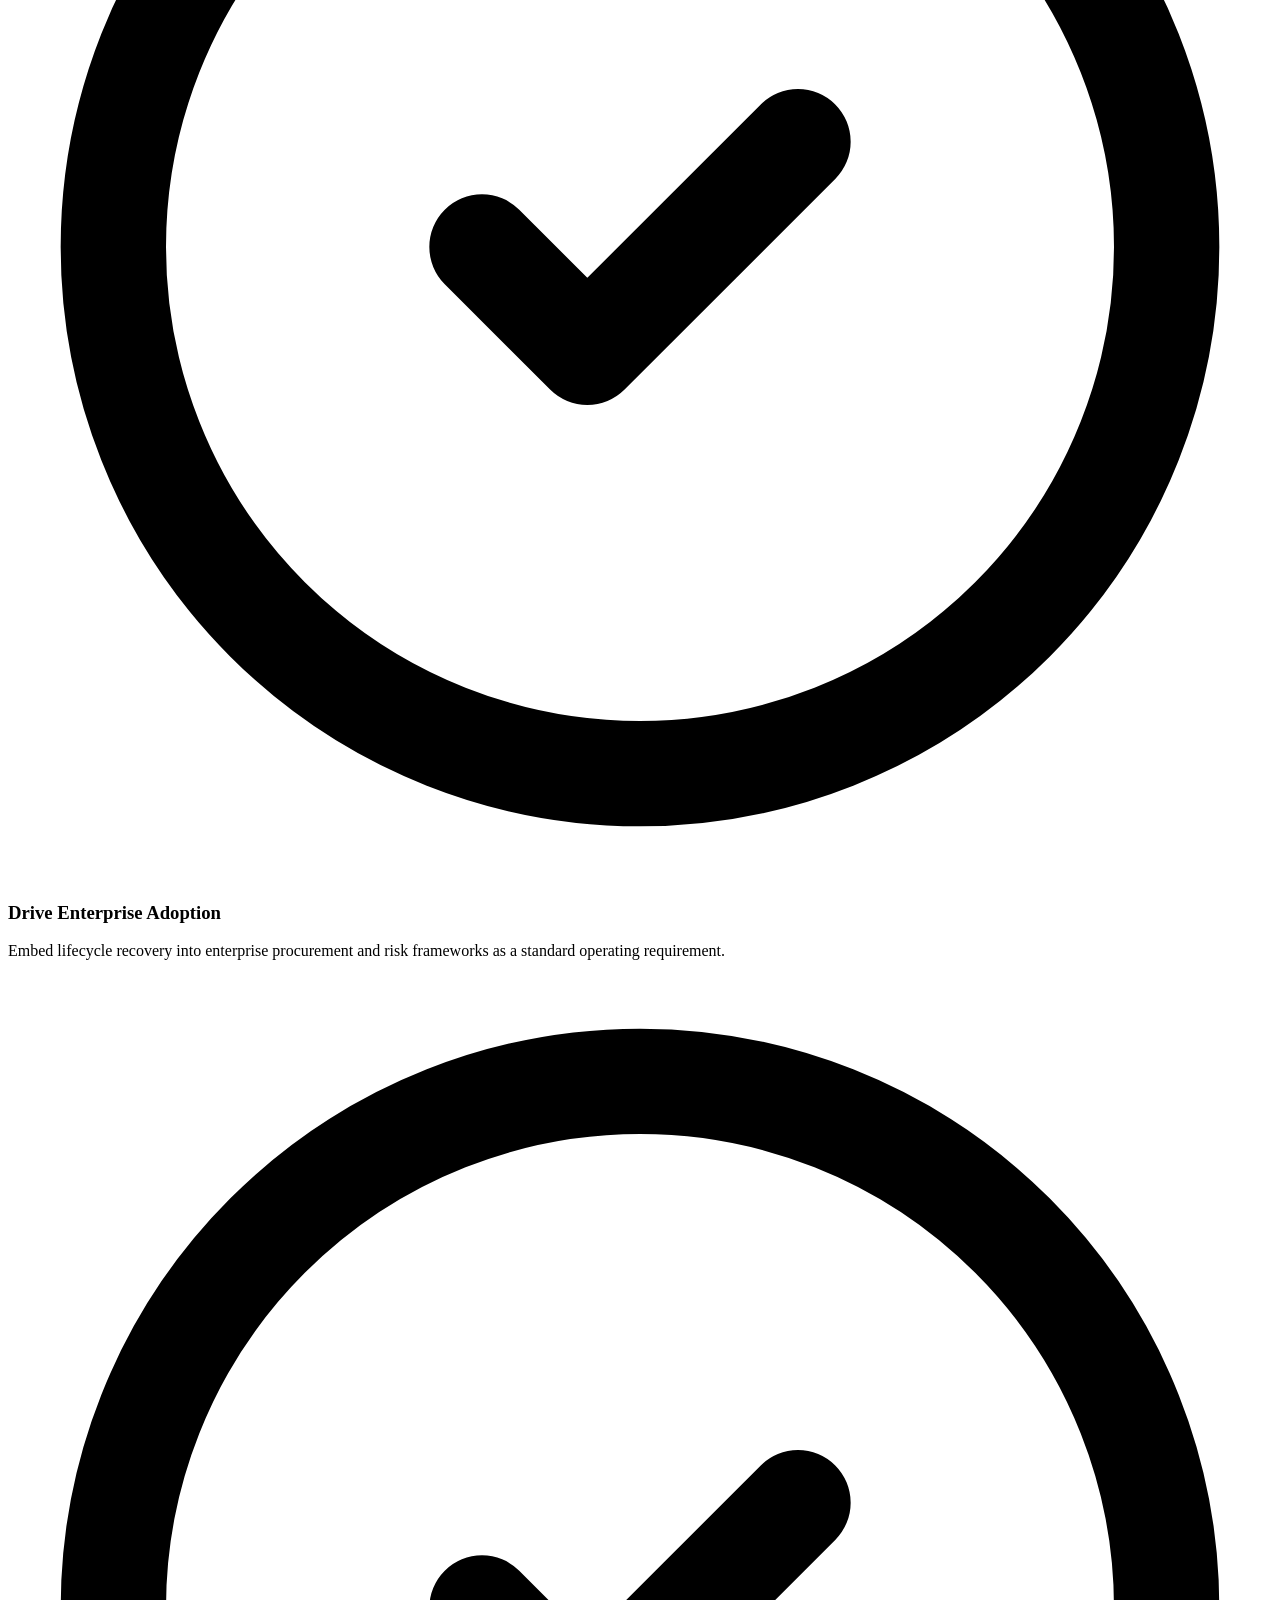
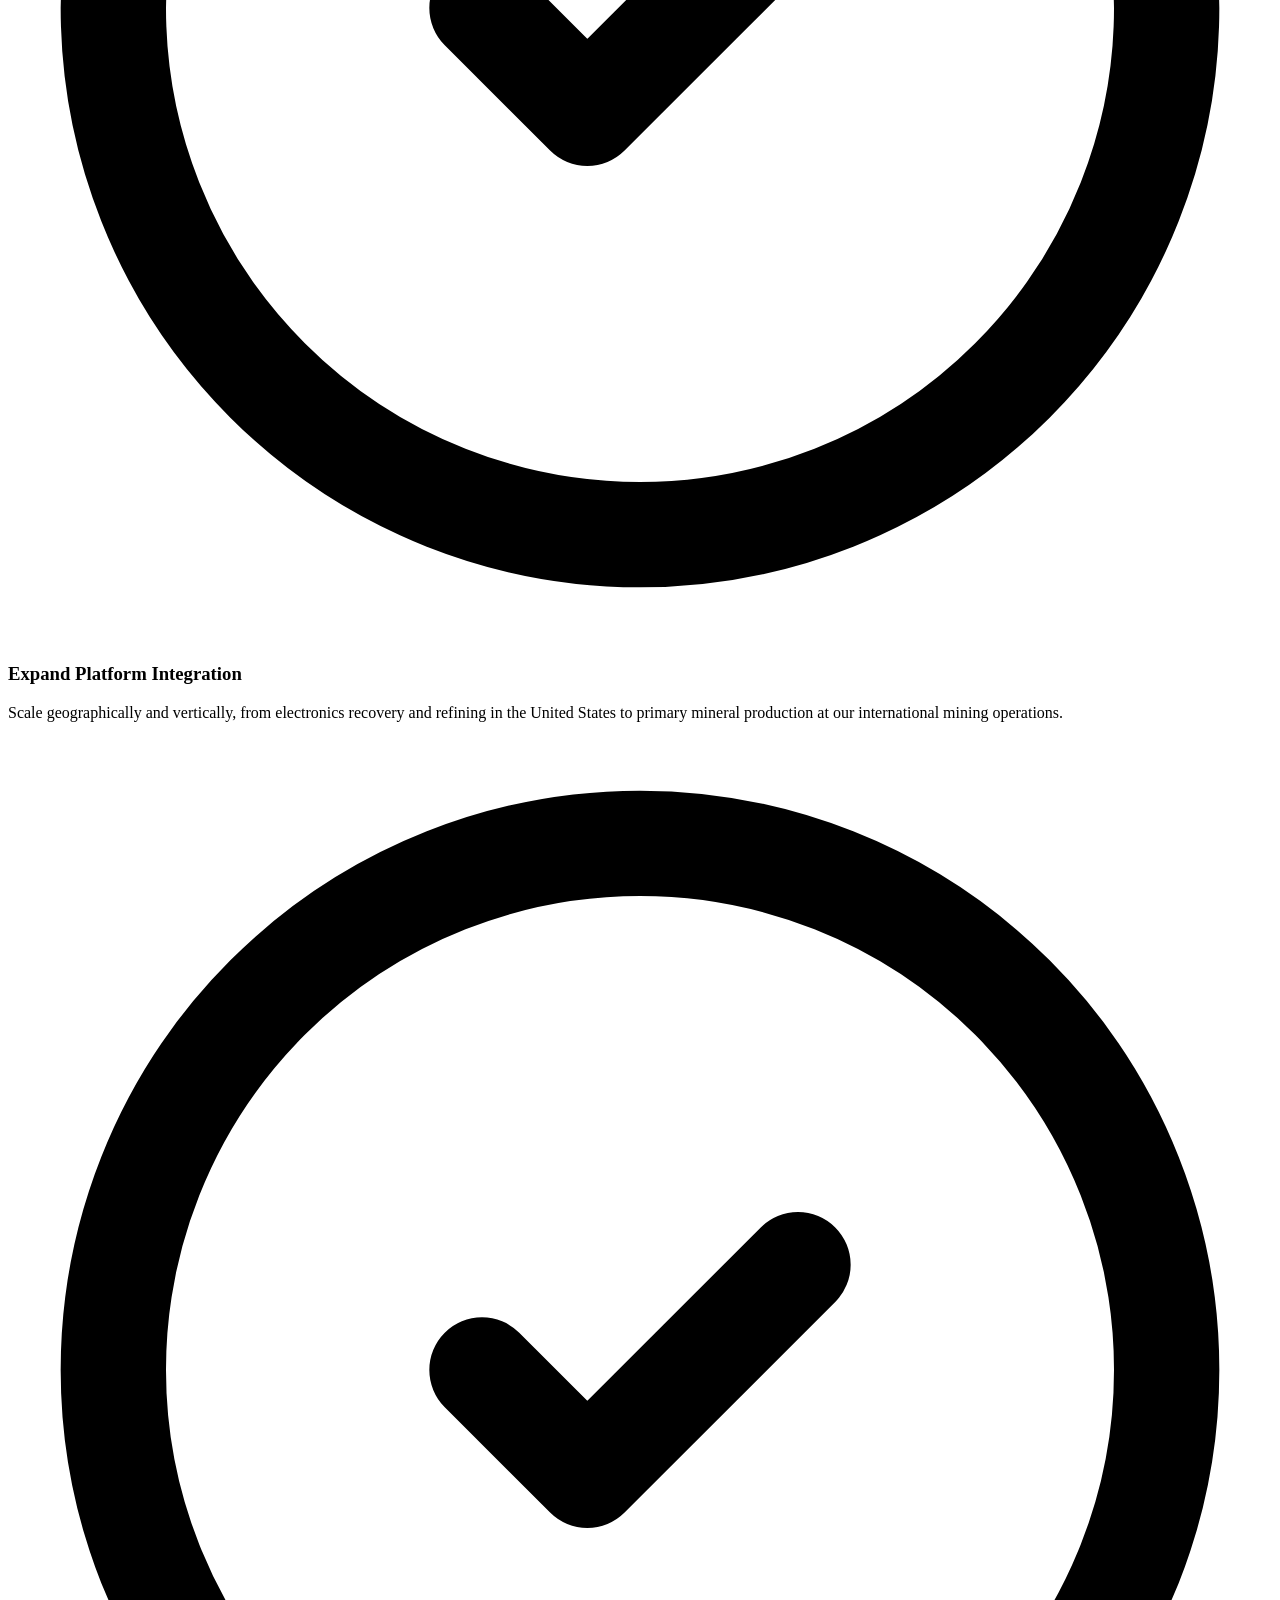
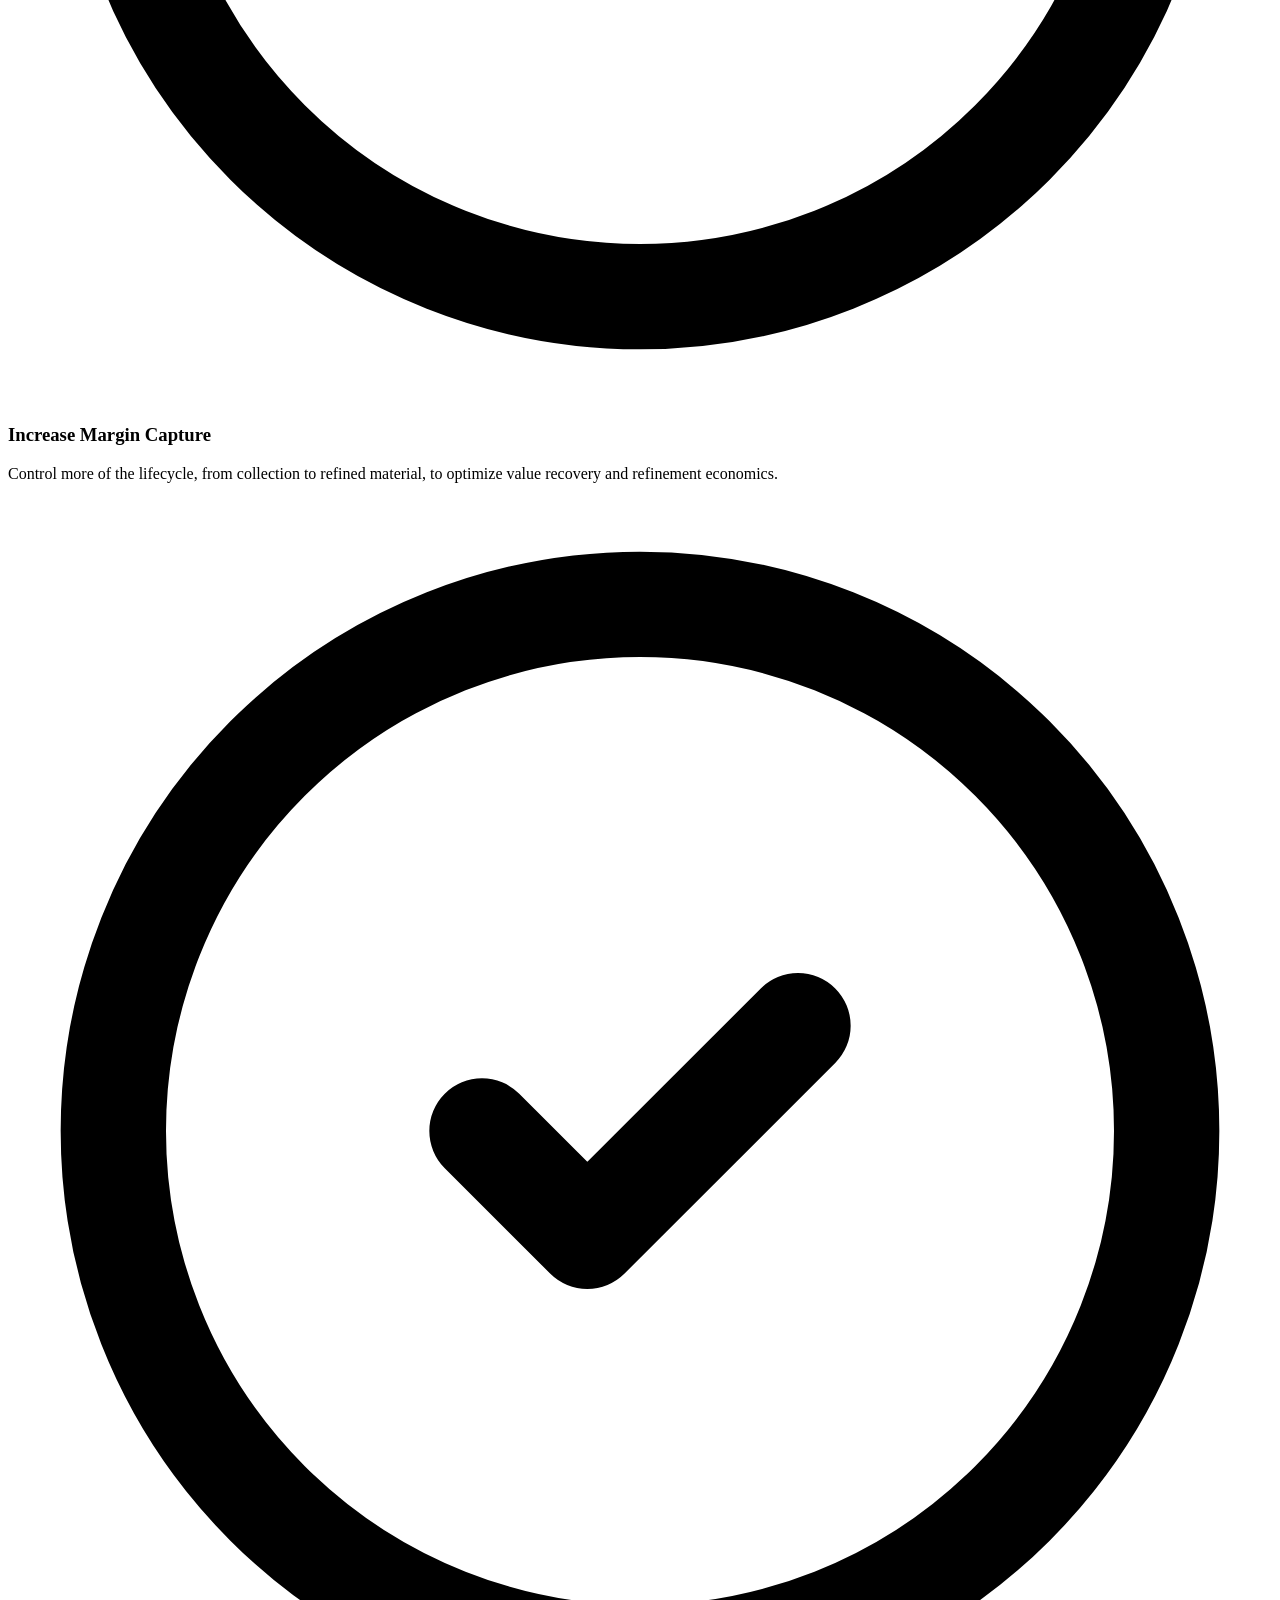
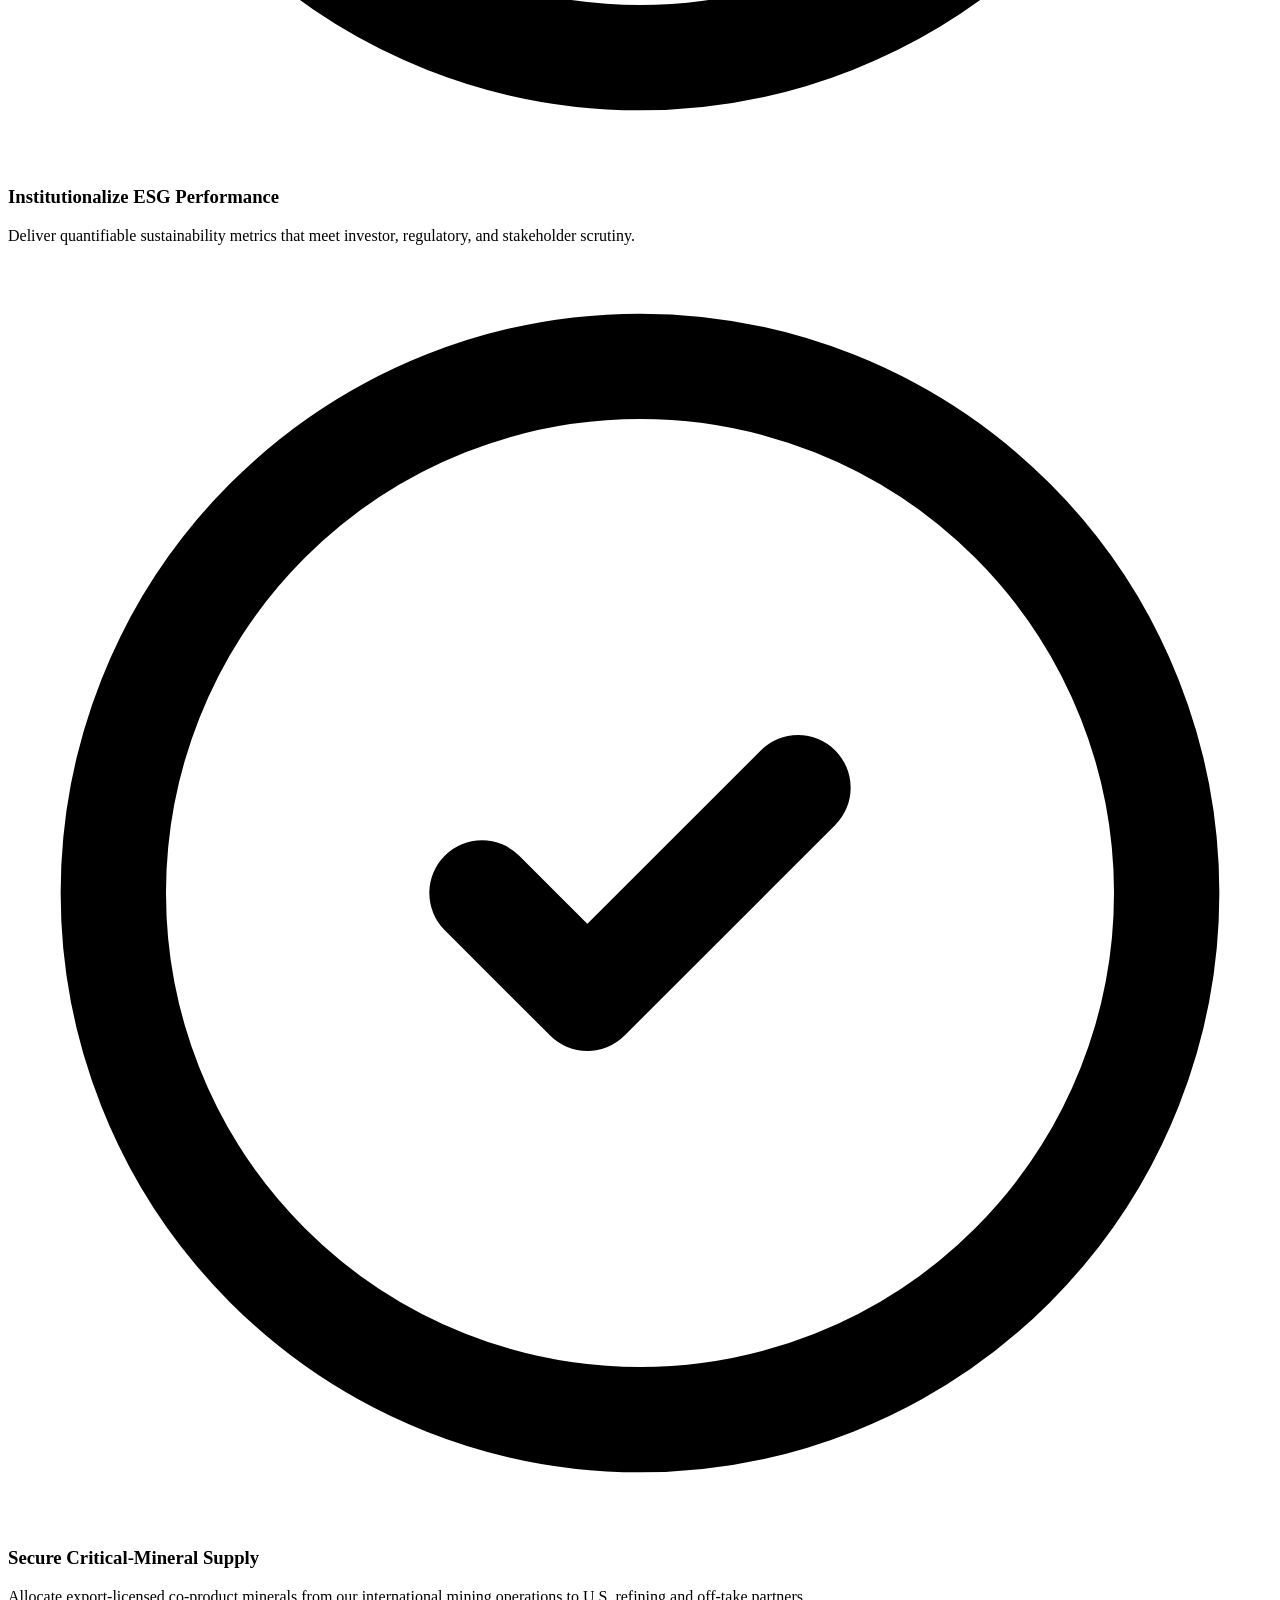
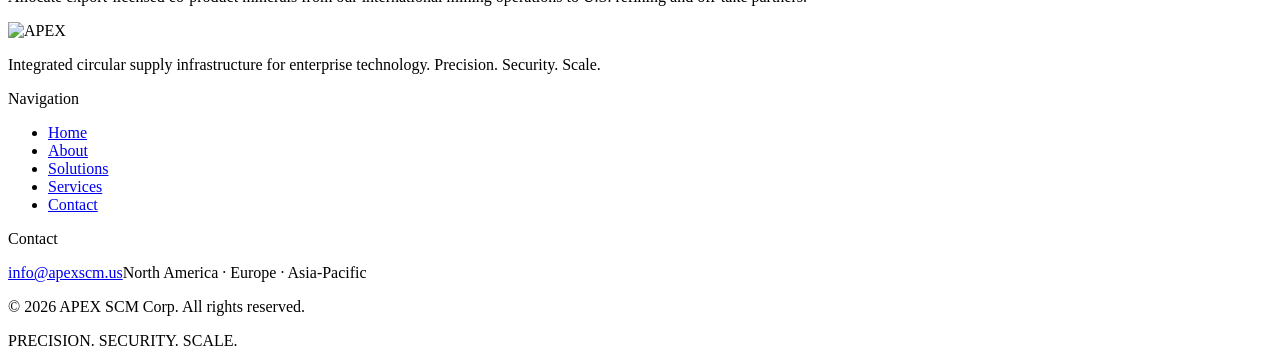
==== commit f24f3321: "Footer: restore Asia-Pacific region Co-Authored-By: Claude Fable 5.1 <noreply@anthropic.com> Claude-" ====
--- a/docs/about/index.html
+++ b/docs/about/index.html
@@ -57,7 +57,7 @@
 <div class="foot-grid">
 <div class="foot-brand"><img src="/assets/img/logo-reversed.png" alt="APEX" width="1024" height="319"><p>Integrated circular supply infrastructure for enterprise technology. Precision. Security. Scale.</p></div>
 <div><p class="foot-h">Navigation</p><ul class="foot-links"><li><a href="/">Home</a></li><li><a href="/about/">About</a></li><li><a href="/solutions/">Solutions</a></li><li><a href="/services/">Services</a></li><li><a href="mailto:info@apexscm.us?subject=Enquiry%20via%20apexscm.us">Contact</a></li></ul></div>
-<div><p class="foot-h">Contact</p><div class="foot-contact"><a href="mailto:info@apexscm.us">info@apexscm.us</a><span>North America · Europe</span></div></div>
+<div><p class="foot-h">Contact</p><div class="foot-contact"><a href="mailto:info@apexscm.us">info@apexscm.us</a><span>North America · Europe · Asia-Pacific</span></div></div>
 </div>
 <div class="foot-bottom"><p>&copy; 2026 APEX SCM Corp. All rights reserved.</p><span class="tag">PRECISION. SECURITY. SCALE.</span></div>
 </div></footer>
